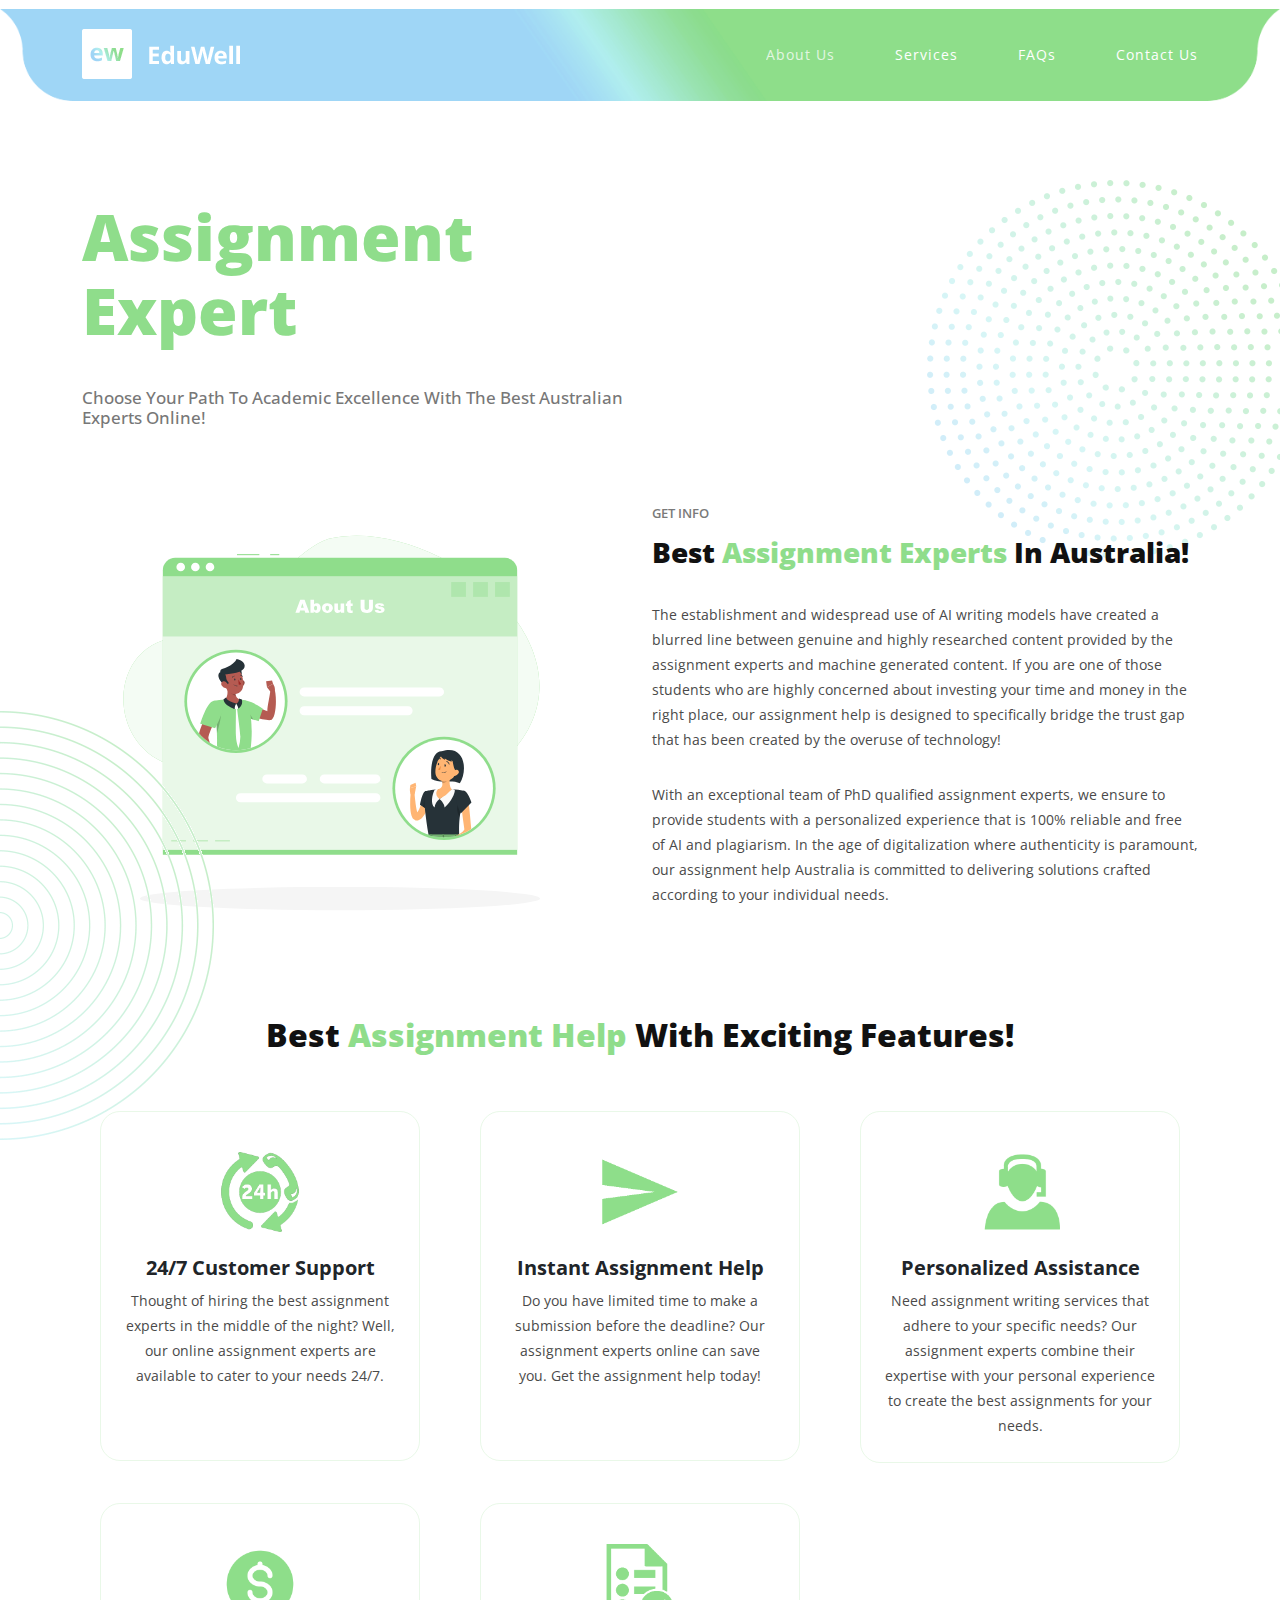
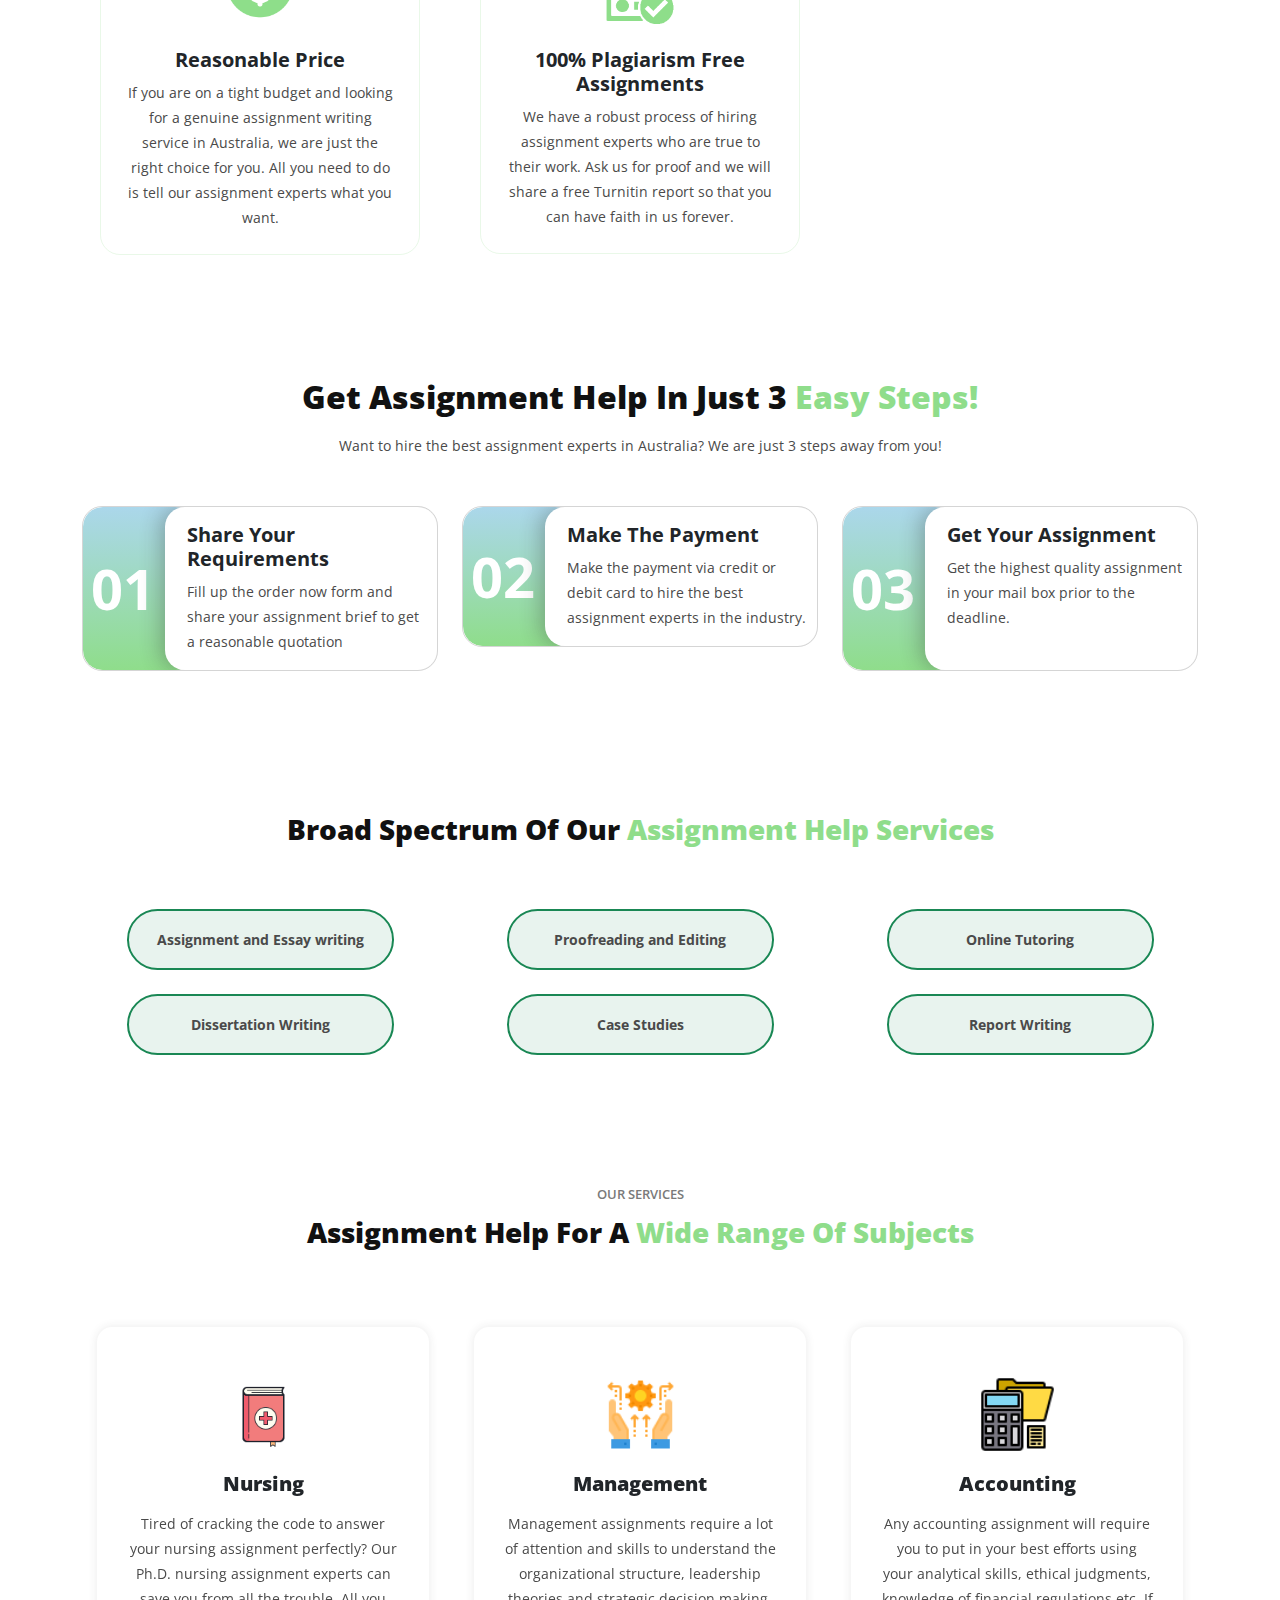
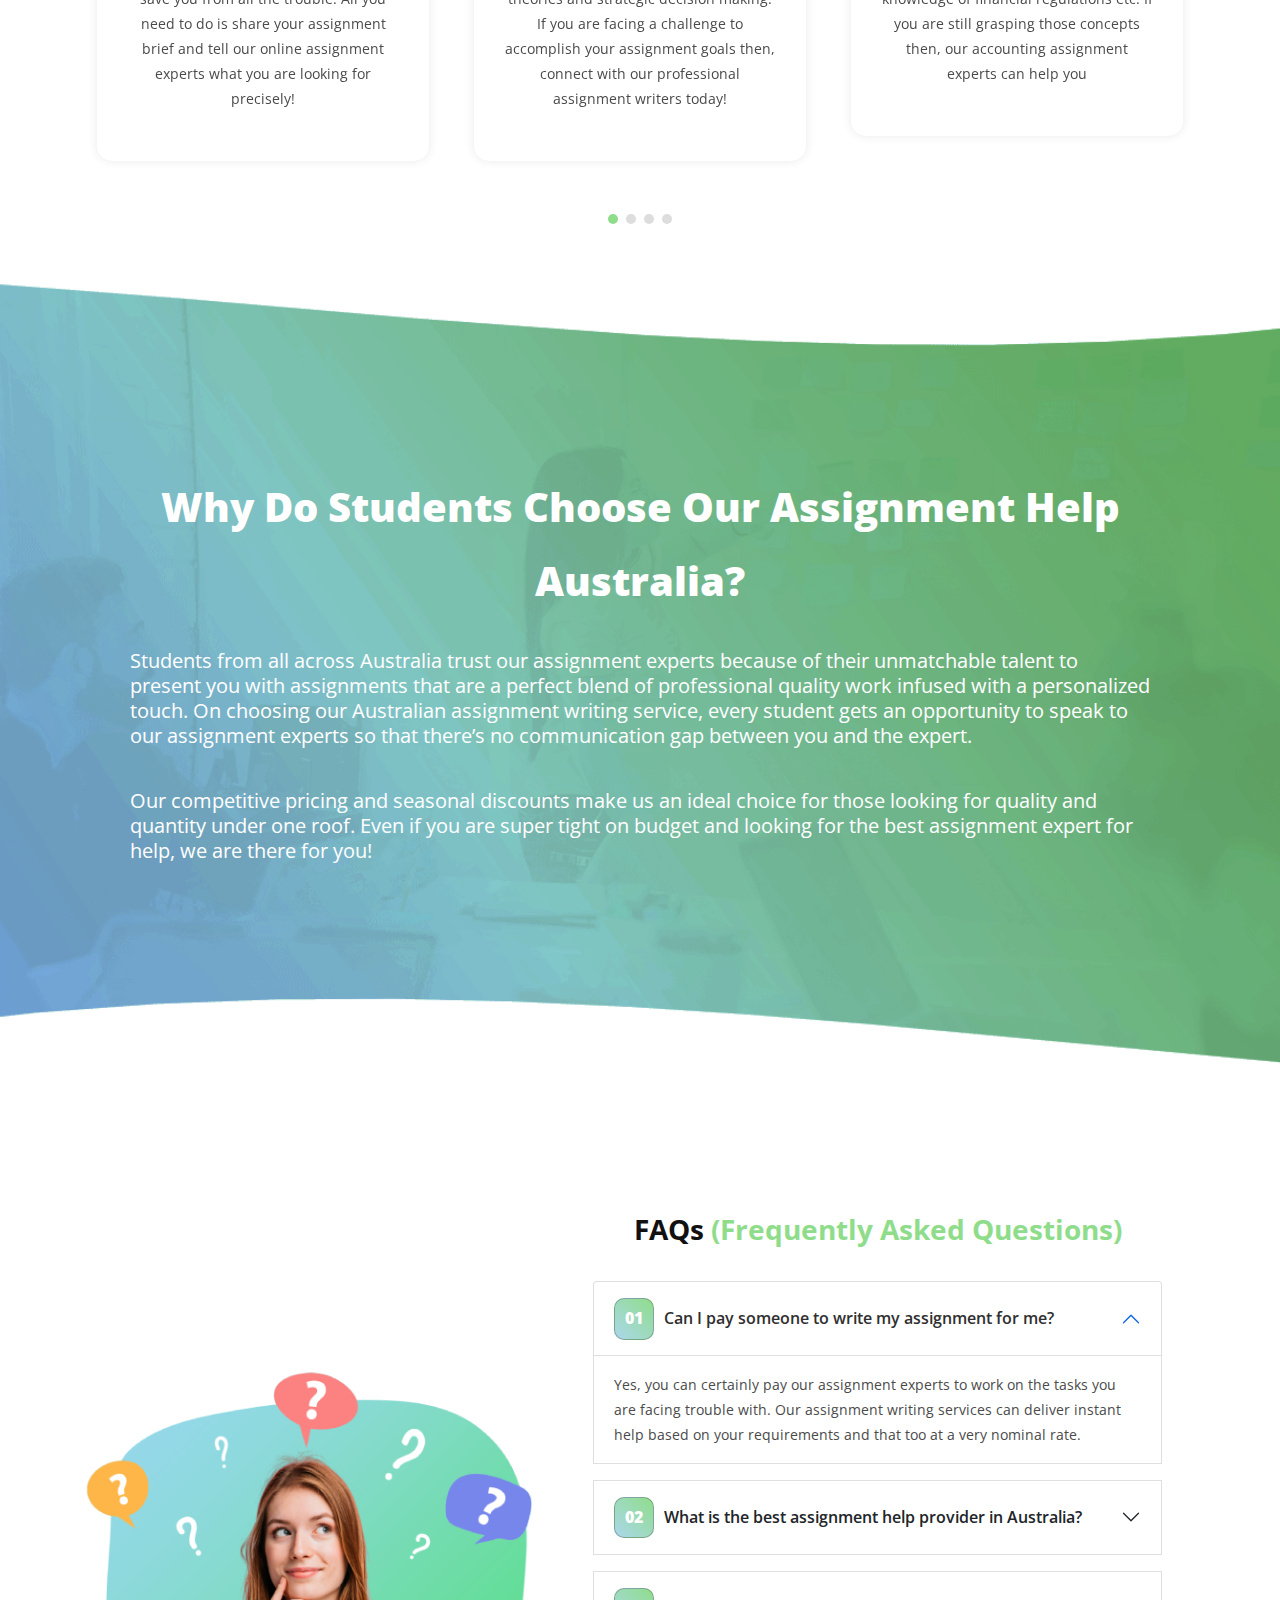
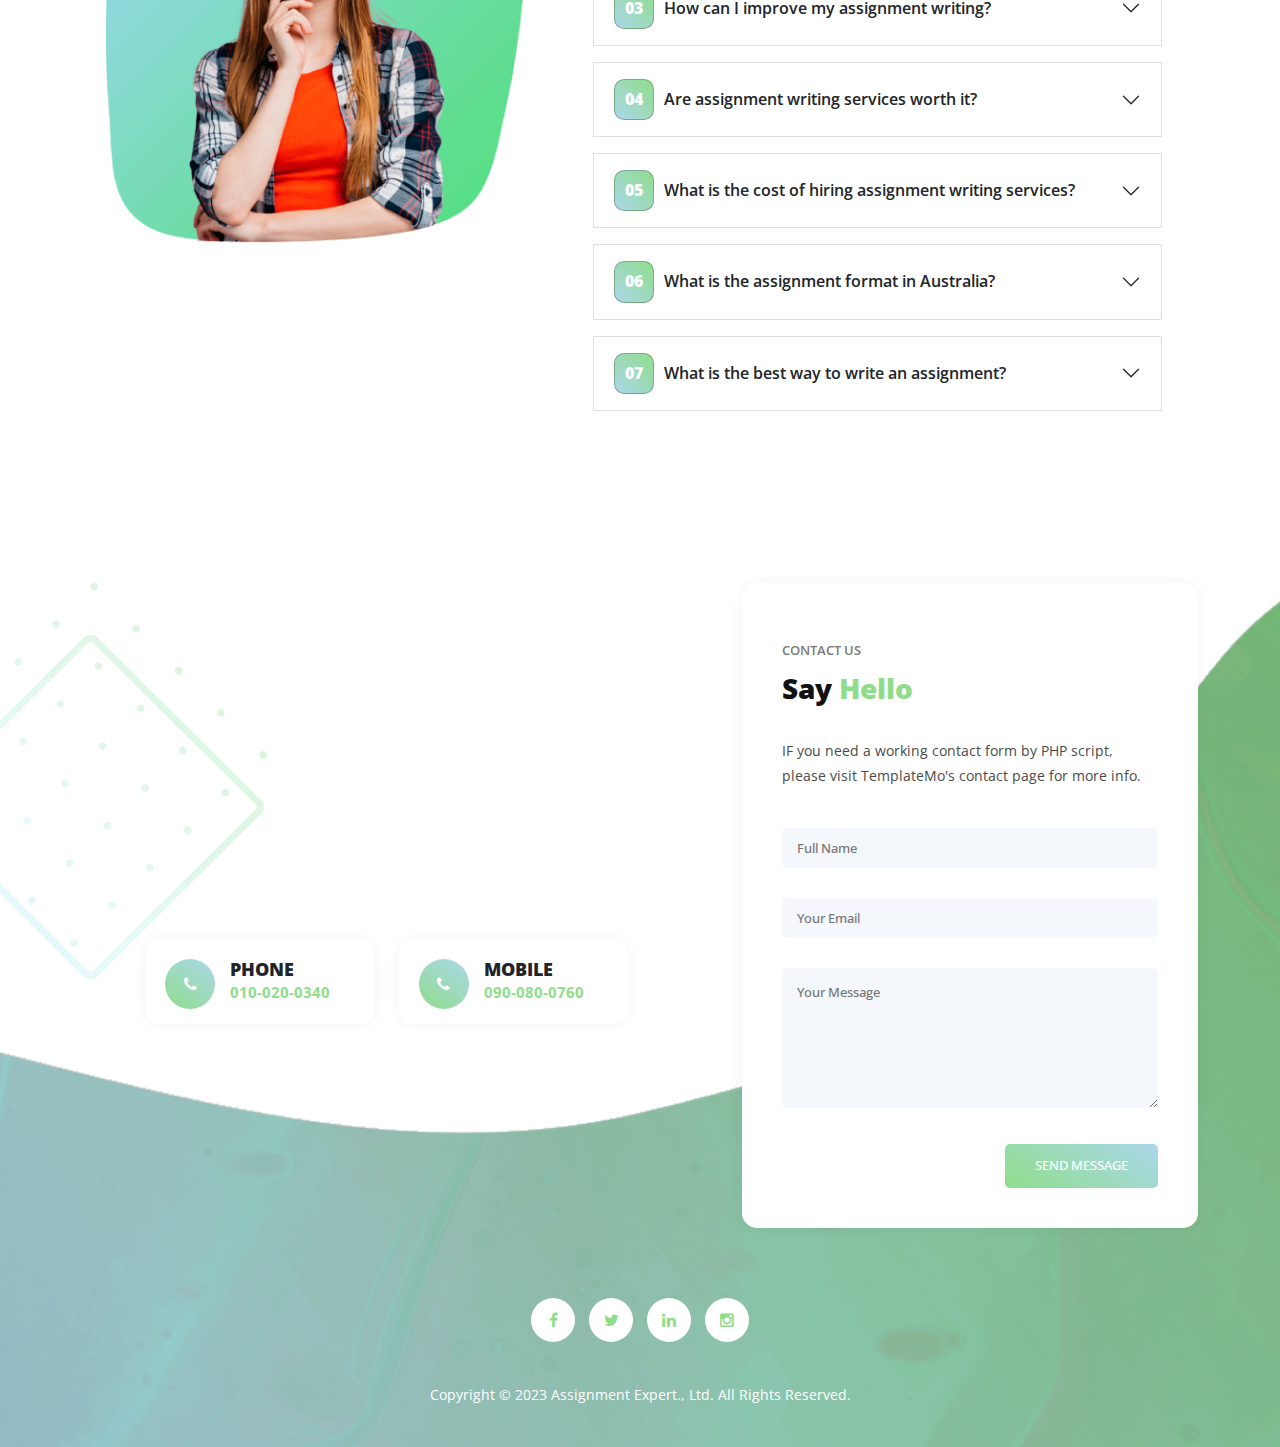
==== index.html @ 9bfea2ea "First Commit" ====
<!DOCTYPE html>
<html lang="en">

  <head>

    <meta charset="utf-8">
    <meta name="viewport" content="width=device-width, initial-scale=1, shrink-to-fit=no">
    <meta name="description" content="">
    <meta name="author" content="">
    <link href="https://fonts.googleapis.com/css?family=Open+Sans:100,200,300,400,500,600,700,800,900" rel="stylesheet">

    <title>Assignment Expert</title>

    <!-- Bootstrap core CSS -->
    <link href="vendor/bootstrap/css/bootstrap.min.css" rel="stylesheet">

    <script src="https://forms.app/static/embed.js" type="text/javascript"></script>
    <!-- Additional CSS Files -->
    <link rel="stylesheet" href="assets/css/fontawesome.css">
    <link rel="stylesheet" href="assets/css/templatemo-eduwell-style.css">
    <link rel="stylesheet" href="assets/css/owl.css">
    <link rel="stylesheet" href="assets/css/lightbox.css">
    <link rel="stylesheet" href="assets/css/customcss.css">


  </head>

<body>


  <!-- ***** Header Area Start ***** -->
  <header class="header-area header-sticky">
      <div class="container">
          <div class="row">
              <div class="col-12">
                  <nav class="main-nav">
                      <!-- ***** Logo Start ***** -->
                      <a href="index.html" class="logo">
                        <!-- Assignment Expert -->
                          <img src="assets/images/templatemo-eduwell.png" alt="EduWell Template">
                      </a>
                      <!-- ***** Logo End ***** -->
                      <!-- ***** Menu Start ***** -->
                      <ul class="nav">
                          <li class="scroll-to-section"><a href="#about" class="active">About Us</a></li>
                          <li class="scroll-to-section"><a href="#services">Services</a></li>
                          <li class="scroll-to-section"><a href="#faqs">FAQs</a></li> 
                          <li class="scroll-to-section"><a href="#contact-section">Contact Us</a></li> 
                      </ul>        
                      <a class='menu-trigger'>
                          <span>Menu</span>
                      </a>
                      <!-- ***** Menu End ***** -->
                  </nav>
              </div>
          </div>
      </div>
  </header>
  <!-- ***** Header Area End ***** -->

  <!-- ***** Main Banner Area Start ***** -->
  <section class="main-banner" id="top">
    <div class="container">
      <div class="row">
        <div class="col-lg-6 align-self-center">
          <div class="header-text">
            <h2><em>Assignment Expert</em></h2>
            <h6>Choose your path to academic excellence with the best Australian Experts online!</h6>
            
            <!-- <div class="main-button-gradient">
              <div class="scroll-to-section"><a href="#contact-section">Join Us Now!</a></div>
            </div> -->
          </div>
        </div>
        <div class="col-lg-6">
          <div class="right-image">
            <div formsappId="64edf9f987b11fad18feb978" className='w-80'></div>
          </div>
        </div>
      </div>
    </div>
  </section>
  <!-- ***** Main Banner Area End ***** -->

  <!-- About Us -->
  <section class="get-info" id="about">
    <div class="container">
      <div class="row">
        <div class="col-lg-6">
          <div class="left-image">
            <img src="assets/images/About us page-rafiki (1).svg" alt="">
          </div>
        </div>
        <div class="col-lg-6 align-self-center">
          <div class="section-heading">
            <h6>Get info</h6>
            <h4>Best <em>Assignment Experts</em> in Australia!</h4>
            <p>The establishment and widespread use of AI writing models have created a blurred line between genuine and highly researched content provided by the assignment experts and machine generated content. If you are one of those students who are highly concerned about investing your time and money in the right place, our assignment help is designed to specifically bridge the trust gap that has been created by the overuse of technology!</p>
            <p>With an exceptional team of PhD qualified assignment experts, we ensure to provide students with a personalized experience that is 100% reliable and free of AI and plagiarism. In the age of digitalization where authenticity is paramount, our assignment help Australia is committed to delivering solutions crafted according to your individual needs. </p>
          </div>
        </div>
      </div>
    </div>
  </section>
  <!-- About Us End -->


  <!-- USP Section  -->
  <section class="usp section-heading" id="usp">
    <h4 class="fs-2">Best <em>Assignment Help</em> With Exciting Features!</h4>
    <div class="container pt-5">
      <div class="row justify-center">
        <div class="col-md-4 col-sm-6 col-12 p-2 mb-4">
          <div class="usp-box mx-auto p-4">
            <img src="assets/images/24-hours-phone-assistance-service-svgrepo-com.png" class="mt-3" alt="">
            <h5 class="mt-4 fw-bold">24/7 Customer Support</h5>
            <p class="mt-2">Thought of hiring the best assignment experts in the middle of the night? Well, our online assignment experts are available to cater to your needs 24/7.</p>
          </div>
        </div>
        <div class="col-md-4 col-sm-6 col-12 p-2 mb-4">
            <div class="usp-box mx-auto p-4">
              <img src="assets/images/messagesend-svgrepo-com.png" class="mt-3" alt="">
              <h5 class="mt-4 fw-bold">Instant Assignment Help</h5>
              <p class="mt-2">Do you have limited time to make a submission before the deadline? Our assignment experts online can save you. Get the assignment help today!</p>
            </div>
        </div>
        <div class="col-md-4 col-sm-6 col-12 p-2 mb-4">
          <div class="usp-box mx-auto p-4">
              <img src="assets/images/customer-support-svgrepo-com.png" class="mt-3" alt="">
              <h5 class="mt-4 fw-bold">Personalized Assistance</h5>
              <p class="mt-2">Need assignment writing services that adhere to your specific needs? Our assignment experts combine their expertise with your personal experience to create the best assignments for your needs.</p>
            </div>
        </div>
        <div class="col-md-4 col-sm-6 col-12 p-2 mb-4">
            <div class="usp-box mx-auto p-4">
              <img src="assets/images/dollar-minimalistic-svgrepo-com.png" class="mt-3" alt="">
              <h5 class="mt-4 fw-bold">Reasonable Price</h5>
              <p class="mt-2">If you are on a tight budget and looking for a genuine assignment writing service in Australia, we are just the right choice for you. All you need to do is tell our assignment experts what you want.</p>
            </div>
        </div>
        <div class="col-md-4 col-sm-6 col-12 p-2 mb-4">
            <div class="usp-box mx-auto p-4">
              <img src="assets/images/list-verification-symbol-svgrepo-com.png" class="mt-3" alt="">
              <h5 class="mt-4 fw-bold">100% Plagiarism Free Assignments</h5>
              <p class="mt-2">We have a robust process of hiring assignment experts who are true to their work. Ask us for proof and we will share a free Turnitin report so that you can have faith in us forever.</p>
            </div>
        </div>
      </div>
    </div>
  </section>
  <!-- USP Section End -->

  <!-- Process Steps -->

  <section class="steps section-heading">
    <h4 class="fs-2">Get Assignment Help In Just 3 <em>Easy Steps!</em></h4>
    <p class="mt-3">Want to hire the best assignment experts in Australia? We are just 3 steps away from you!</p>
    <div class="container">
      <div class="row mt-5">
        <div class="col-xl-4 col-sm-6">
          <div class="steps-box d-flex">
            <div class="step-number d-flex align-items-center">
              <span class="display-4 fw-bolder text-white ps-2">01</span>
            </div>
            <div class="step-text py-3">
              <h5 class="mt-0 fw-bold text-start">Share Your Requirements</h5>
              <p class="mt-2 text-start">Fill up the order now form and share your assignment brief to get a reasonable quotation</p>
            </div>
          </div>
        </div>
        <div class="col-xl-4 col-sm-6">
          <div class="steps-box d-flex">
            <div class="step-number d-flex align-items-center">
              <span class="display-4 fw-bolder text-white ps-2">02</span>
            </div>
            <div class="step-text py-3">
              <h5 class="mt-0 fw-bold text-start">Make The Payment</h5>
              <p class="mt-2 text-start">Make the payment via credit or debit card to hire the best assignment experts in the industry.</p>
            </div>
          </div>
        </div>
        <div class="col-xl-4 col-sm-6">
          <div class="steps-box d-flex">
            <div class="step-number d-flex align-items-center">
              <span class="display-4 fw-bolder text-white ps-2">03</span>
            </div>
            <div class="step-text py-3">
              <h5 class="mt-0 fw-bold text-start">Get Your Assignment </h5>
              <p class="mt-2 text-start">Get the highest quality assignment in your mail box prior to the deadline.</p><br>
            </div>
          </div>
        </div>
      </div>
    </div>
  </section>

  <!-- Process Steps End -->

  <!-- Broad Spectrum -->
  <section>
    <div class="container py-5">
      <div class="section-heading"><h4>Broad Spectrum of Our <em>Assignment Help Services</em> </h4>
      </div>
      <div class="row">
        <div class="col-md-4 d-flex justify-content-center mb-4">
          <div class="w-75 mx-auto border rounded-pill p-3 border-2 border-success border bg-success bg-opacity-10">
            <p class="fw-bold text-center">Assignment and Essay writing</p> 
          </div>          
        </div>
        <div class="col-md-4 d-flex justify-content-center mb-4">
          <div class="w-75 mx-auto border rounded-pill p-3 border-2 border-success border bg-success bg-opacity-10">
            <p class="fw-bold text-center">Proofreading and Editing</p>
          </div>          
        </div>
        <div class="col-md-4 d-flex justify-content-center mb-4">
          <div class="w-75 mx-auto border rounded-pill p-3 border-2 border-success border bg-success bg-opacity-10">
            <p class="fw-bold text-center">Online Tutoring</p>
          </div>          
        </div>
        <div class="col-md-4 d-flex justify-content-center mb-4">
          <div class="w-75 mx-auto border rounded-pill p-3 border-2 border-success border bg-success bg-opacity-10">
            <p class="fw-bold text-center">Dissertation Writing </p>
          </div>          
        </div>
        <div class="col-md-4 d-flex justify-content-center mb-4">
          <div class="w-75 mx-auto border rounded-pill p-3 border-2 border-success border bg-success bg-opacity-10">
            <p class="fw-bold text-center">Case Studies </p>
          </div>          
        </div>
        <div class="col-md-4 d-flex justify-content-center mb-4">
          <div class="w-75 mx-auto border rounded-pill p-3 border-2 border-success border bg-success bg-opacity-10">
            <p class="fw-bold text-center">Report Writing </p>
          </div>          
        </div>
      </div>
    </div>
  </section>


  <section class="services" id="services">
    <div class="container">
      <div class="row">
        <div class="col-lg-12">
          <div class="section-heading">
            <h6>Our Services</h6>
            <h4>Assignment Help For A <em>Wide Range of Subjects</em></h4>
          </div>
        </div>
        <div class="col-lg-12">
          <div class="owl-service-item owl-carousel">
            <div class="item">
              <div class="service-item">
                <div class="icon">
                  <img src="assets/images/nursing.png" alt="">
                </div>
                <h4>Nursing</h4>
                <p>Tired of cracking the code to answer your nursing assignment perfectly? Our Ph.D. nursing assignment experts can save you from all the trouble. All you need to do is share your assignment brief and tell our online assignment experts what you are looking for precisely!</p>
              </div>
            </div>
            <div class="item">
              <div class="service-item">
                <div class="icon">
                  <img src="assets/images/management.png" alt="">
                </div>
                <h4>Management</h4>
                <p>Management assignments require a lot of attention and skills to understand the organizational structure, leadership theories and strategic decision making. If you are facing a challenge to accomplish your assignment goals then, connect with our professional assignment writers today!</p>
              </div>
            </div>
            <div class="item">
              <div class="service-item">
                <div class="icon">
                  <img src="assets/images/accounting.png" alt="">
                </div>
                <h4>Accounting</h4>
                <p>Any accounting assignment will require you to put in your best efforts using your analytical skills, ethical judgments, knowledge of financial regulations etc. If you are still grasping those concepts then, our accounting assignment experts can help you</p>
              </div>
            </div>
            <div class="item">
              <div class="service-item">
                <div class="icon">
                  <img src="assets/images/nursing.png" alt="">
                </div>
                <h4>Medical Science</h4>
                <p>Struggling with writers' block and the date of submission is nearby? Reach out to our online assignment experts and find a solution to get profound grades in your medical science assignment.</p>
              </div>
            </div>
            <div class="item">
              <div class="service-item">
                <div class="icon">
                  <img src="assets/images/law.png" alt="">
                </div>
                <h4>Law</h4>
                <p>Looking for a quality professional for law assignment writing help? Our Ph.D. assignment experts are ready to help you whether you are halfway through your assignment or stuck at comprehending the task brief.</p>
              </div>
            </div>
            <div class="item">
              <div class="service-item">
                <div class="icon">
                  <img src="assets/images/economics.png" alt="">
                </div>
                <h4>Economics</h4>
                <p>Love the calculations part of economics but hate the theoretical side of the assignments. Our experienced economics assignment experts can cater to all your needs and deliver a well-researched and well-structured assignment just according to your needs before the deadline!</p>
              </div>
            </div>
            <div class="item">
              <div class="service-item">
                <div class="icon">
                  <img src="assets/images/service-icon-03.png" alt="">
                </div>
                <h4>Mathematics</h4>
                <p>Stuck with mathematics calculations that are too hard to crack? Our online assignment writing service can deliver personalized solutions using the methodology you like. All you have to do is talk to our assignment experts and tell them your requirements right away!</p>
              </div>
            </div>
            <div class="item">
              <div class="service-item">
                <div class="icon">
                  <img src="assets/images/physics.png" alt="">
                </div>
                <h4>Physics</h4>
                <p>Advanced level physics assignments can be highly daunting. If you are struggling too much and looking for a professional assignment writing service to rescue you from failing then, look no further! You have found just the right destination for professional assignment solutions in Australia.</p>
              </div>
            </div>
            <div class="item">
              <div class="service-item">
                <div class="icon">
                  <img src="assets/images/psycology.png" alt="">
                </div>
                <h4>Psychology</h4>
                <p>Working on psychological assignments requires a lot of critical thinking along with the careful analysis of cognitive functioning in a human. With the help of our professional assignment writing help, you can deliver excellent quality assignments and get the dreads you desire without doing the hard work!</p>
              </div>
            </div>
            <div class="item">
              <div class="service-item">
                <div class="icon">
                  <img src="assets/images/it.png" alt="">
                </div>
                <h4>IT</h4>
                <p>Working on technical subjects can be daunting and time consuming. If you are facing a hard time working on your IT assignments then, all you have to do is speak to our experts. Our IT assignment experts will be here at your disposal!</p>
              </div>
            </div>
          </div>
        </div>
      </div>
    </div>
  </section>

  <!-- <section class="our-courses" id="courses">
    <div class="container">
      <div class="row">
        <div class="col-lg-6 offset-lg-3">
          <div class="section-heading">
            <h6>OUR COURSES</h6>
            <h4>What You Can <em>Learn</em></h4>
            <p>You just think about TemplateMo whenever you need free CSS templates for your business website</p>
          </div>
        </div>
        <div class="col-lg-12">
          <div class="naccs">
            <div class="tabs">
              <div class="row">
                <div class="col-lg-3">
                  <div class="menu">
                    <div class="active gradient-border"><span>Web Development</span></div>
                    <div class="gradient-border"><span>Graphic Design</span></div>
                    <div class="gradient-border"><span>Web Design</span></div>
                    <div class="gradient-border"><span>WordPress</span></div>
                  </div>
                </div>
                <div class="col-lg-9">
                  <ul class="nacc">
                    <li class="active">
                      <div>
                        <div class="left-image">
                          <img src="assets/images/courses-01.jpg" alt="">
                          <div class="price"><h6>$128</h6></div>
                        </div>
                        <div class="right-content">
                          <h4>Web Development</h4>
                          <p>Did you know that you can visit <a rel="nofollow" href="https://www.toocss.com/" target="_blank">TooCSS website</a> for latest listing of HTML templates and a variety of useful templates. 
                          <br><br>You just need to go and visit that website right now. IF you have any suggestion or comment about this template, you can feel free to go to contact page for our email address.</p>
                          <span>36 Hours</span>
                          <span>4 Weeks</span>
                          <span class="last-span">3 Certificates</span>
                          <div class="text-button">
                            <a href="contact-us.html">Subscribe Course</a>
                          </div>
                        </div>
                      </div>
                    </li>
                    <li>
                      <div>
                        <div class="left-image">
                          <img src="assets/images/courses-02.jpg" alt="">
                          <div class="price"><h6>$156</h6></div>
                        </div>
                        <div class="right-content">
                          <h4>Creative Graphic Design</h4>
                          <p>You are not allowed to redistribute this template ZIP file on any other website without a permission from us.<br><br>There are some unethical people on this world copied and reposted our templates without any permission from us. Their Karma will hit them really hard. Yeah!</p>
                          <span>48 Hours</span>
                          <span>6 Weeks</span>
                          <span class="last-span">1 Certificate</span>
                          <div class="text-button">
                            <a href="contact-us.html">Subscribe Course</a>
                          </div>
                        </div>
                      </div>
                    </li>
                    <li>
                      <div>
                        <div class="left-image">
                          <img src="assets/images/courses-03.jpg" alt="">
                          <div class="price"><h6>$184</h6></div>
                        </div>
                        <div class="right-content">
                          <h4>Web Design</h4>
                          <p>Quinoa roof party squid prism sustainable letterpress cray hammock tumeric man bun mixtape tofu subway tile cronut. Deep v ennui subway tile organic seitan.<br><br>Kogi VHS freegan bicycle rights try-hard green juice probably haven't heard of them cliche la croix af chillwave.</p>
                          <span>28 Hours</span>
                          <span>4 Weeks</span>
                          <span class="last-span">1 Certificate</span>
                          <div class="text-button">
                            <a href="contact-us.html">Subscribe Course</a>
                          </div>
                        </div>
                      </div>
                    </li>
                    <li>
                      <div>
                        <div class="left-image">
                          <img src="assets/images/courses-04.jpg" alt="">
                          <div class="price"><h6>$76</h6></div>
                        </div>
                        <div class="right-content">
                          <h4>WordPress Introduction</h4>
                          <p>Quinoa roof party squid prism sustainable letterpress cray hammock tumeric man bun mixtape tofu subway tile cronut. Deep v ennui subway tile organic seitan.<br><br>Kogi VHS freegan bicycle rights try-hard green juice probably haven't heard of them cliche la croix af chillwave.</p>
                          <span>48 Hours</span>
                          <span>4 Weeks</span>
                          <span class="last-span">2 Certificates</span>
                          <div class="text-button">
                            <a href="contact-us.html">Subscribe Course</a>
                          </div>
                        </div>
                      </div>
                      </li>
                    </ul>
                </div>
              </div>
            </div>
          </div>
        </div>
      </div>
    </div>
  </section> -->

  <section class="simple-cta">
    <div class="container">
      <div class="px-0 px-lg-5">
      <h4 class="text-white text-center fs-1">Why Do Students Choose Our Assignment Help Australia?</h4>
      <p class="fs-5">Students from all across Australia trust our assignment experts because of their unmatchable talent to present you with assignments that are a perfect blend of professional quality work infused with a personalized touch. On choosing our Australian assignment writing service, every student gets an opportunity to speak to our assignment experts so that there’s no communication gap between you and the expert.</p>
      <p class="fs-5">Our competitive pricing and seasonal discounts make us an ideal choice for those looking for quality and quantity under one roof. Even if you are super tight on budget and looking for the best assignment expert for help, we are there for you!</p>
      </div>
    </div>
  </section>

  <!-- Faqs -->
  <section class="my-5 py-5" id="faqs">
    <div class="container">
      <div class="row">
        <div class="col-lg-5 my-auto">
          <img src="assets/images/medium-shot-woman-posing-with-question-marks.png" alt="">
        </div>
        <div class="col-lg-7 px-2 px-lg-5">
          <div class="section-heading mb-2"> 
            <h4 class="text-center fw-bold">FAQs <em>(Frequently Asked Questions)</em></h4>
            <br>
          </div> 
          <div class="accordion" id="accordionExample">
            <div class="accordion-item mb-3">
              <h2 class="accordion-header" id="headingOne">
                <button class="accordion-button" type="button" data-bs-toggle="collapse" data-bs-target="#collapseOne" aria-expanded="true" aria-controls="collapseOne">
                  <span class="accordion-number">01</span>
                  Can I pay someone to write my assignment for me?
                </button>
              </h2>
              <div id="collapseOne" class="accordion-collapse collapse show" aria-labelledby="headingOne" data-bs-parent="#accordionExample">
                <div class="accordion-body">
                  <p>
                    Yes, you can certainly pay our assignment experts to work on the tasks you are facing trouble with. Our assignment writing services can deliver instant help based on your requirements and that too at a very nominal rate.
                  </p>
                </div>
              </div>
            </div>
            <div class="accordion-item mb-3">
              <h2 class="accordion-header" id="headingTwo">
                <button class="accordion-button collapsed" type="button" data-bs-toggle="collapse" data-bs-target="#collapseTwo" aria-expanded="false" aria-controls="collapseTwo">
                  <span class="accordion-number">02</span>
                  What is the best assignment help provider in Australia?
                </button>
              </h2>
              <div id="collapseTwo" class="accordion-collapse collapse" aria-labelledby="headingTwo" data-bs-parent="#accordionExample">
                <div class="accordion-body">
                  <p>
                    Assignment Expert is one of the best website for assignment writing. If you are looking for someone to provide you with quality work at affordable prices, there is nothing better than choosing them.
                  </p>
                </div>
              </div>
            </div>
            <div class="accordion-item mb-3">
              <h2 class="accordion-header" id="headingThree">
                <button class="accordion-button collapsed" type="button" data-bs-toggle="collapse" data-bs-target="#collapseThree" aria-expanded="false" aria-controls="collapseThree">
                  <span class="accordion-number">03</span>
                  How can I improve my assignment writing? 
                </button>
              </h2>
              <div id="collapseThree" class="accordion-collapse collapse" aria-labelledby="headingThree" data-bs-parent="#accordionExample">
                <div class="accordion-body">
                  <p>
                    The best way to improve your assignment writing is to follow a proper research pattern and focus on comprehending the questions properly. If you are facing a problem understanding your task brief then, our assignment experts can help you.
                  </p>
                </div>
              </div>
            </div>
            <div class="accordion-item mb-3">
              <h2 class="accordion-header" id="headingFour">
                <button class="accordion-button collapsed" type="button" data-bs-toggle="collapse" data-bs-target="#collapseFour" aria-expanded="false" aria-controls="collapseFour">
                  <span class="accordion-number">04</span>
                  Are assignment writing services worth it? 
                </button>
              </h2>
              <div id="collapseFour" class="accordion-collapse collapse" aria-labelledby="headingFour" data-bs-parent="#accordionExample">
                <div class="accordion-body">
                  <p>
                    Yes, our assignment writing services can provide you with a comprehensive solution to all your assignment requirements. Focusing on a customized approach, they make sure to highlight every possible prospect that makes your professor feel the assignment is drafted by you.
                  </p>
                </div>
              </div>
            </div>
            <div class="accordion-item mb-3">
              <h2 class="accordion-header" id="headingFive">
                <button class="accordion-button collapsed" type="button" data-bs-toggle="collapse" data-bs-target="#collapseFive" aria-expanded="false" aria-controls="collapseFive">
                  <span class="accordion-number">05</span>
                  What is the cost of hiring assignment writing services? 
                </button>
              </h2>
              <div id="collapseFive" class="accordion-collapse collapse" aria-labelledby="headingFive" data-bs-parent="#accordionExample">
                <div class="accordion-body">
                  <p>
                    The average cost of hiring an assignment writing service depends on the type of assignment, the word count and research required. However, the average price offered by the best assignment writing service is somewhere around $11.28-$18.27 per 300 words.
                  </p>
                </div>
              </div>
            </div>
            <div class="accordion-item mb-3">
              <h2 class="accordion-header" id="headingSix">
                <button class="accordion-button collapsed" type="button" data-bs-toggle="collapse" data-bs-target="#collapseSix" aria-expanded="false" aria-controls="collapseSix">
                  <span class="accordion-number">06</span>
                  What is the assignment format in Australia? 
                </button>
              </h2>
              <div id="collapseSix" class="accordion-collapse collapse" aria-labelledby="headingSix" data-bs-parent="#accordionExample">
                <div class="accordion-body">
                  <p>
                    The assignment format of each task depends on the requirements of your professor or university. If you wish to know the general format of writing an assignment then, it must have an introduction, main body and conclusion followed by references if required. If you can't figure out the correct format of your assignment then, connect with our assignment experts today!
                  </p>
                </div>
              </div>
            </div>
            <div class="accordion-item mb-3">
              <h2 class="accordion-header" id="headingSeven">
                <button class="accordion-button collapsed" type="button" data-bs-toggle="collapse" data-bs-target="#collapseSeven" aria-expanded="false" aria-controls="collapseSeven">
                  <span class="accordion-number">07</span>
                  What is the best way to write an assignment? 
                </button>
              </h2>
              <div id="collapseSeven" class="accordion-collapse collapse" aria-labelledby="headingSeven" data-bs-parent="#accordionExample">
                <div class="accordion-body">
                  <p>
                    The best way to write an assignment is by following the task brief and focusing on research. One should have a close look at the university guidelines followed by checking the proper format an assignment is supposed to be drafted upon. If you are facing any troubles during the process of writing an assignment then, connect with our assignment experts for help.
                  </p>
                </div>
              </div>
            </div>
          </div>
        </div>
      </div>
    </div>
  </section>

  <!-- <section class="testimonials" id="testimonials">
    <div class="container">
      <div class="row">
        <div class="col-lg-12">
          <div class="section-heading">
            <h6>Testimonials</h6>
            <h4>What They <em>Think</em></h4>
          </div>
        </div>
        <div class="col-lg-12">
          <div class="owl-testimonials owl-carousel" style="position: relative; z-index: 5;">
            <div class="item">
              <p>“just think about TemplateMo if you need free CSS templates for your website”</p>
                <h4>Catherine Walk</h4>
                <span>CEO &amp; Founder</span>
                <img src="assets/images/quote.png" alt="">
            </div>
            <div class="item">
              <p>“think about our website first when you need free HTML templates for your website”</p>
                <h4>David Martin</h4>
                <span>CTO of Tech Company</span>
                <img src="assets/images/quote.png" alt="">
            </div>
            <div class="item">
              <p>“just think about our website wherever you need free templates for your website”</p>
                <h4>Sophia Whity</h4>
                <span>CEO and Co-Founder</span>
                <img src="assets/images/quote.png" alt="">
            </div>
            <div class="item">
              <p>“Praesent accumsan condimentum arcu, id porttitor est semper nec. Nunc diam lorem.”</p>
                <h4>Helen Shiny</h4>
                <span>Tech Officer</span>
                <img src="assets/images/quote.png" alt="">
            </div>
            <div class="item">
              <p>“Praesent accumsan condimentum arcu, id porttitor est semper nec. Nunc diam lorem.”</p>
                <h4>George Soft</h4>
                <span>Gadget Reviewer</span>
                <img src="assets/images/quote.png" alt="">
            </div>
            <div class="item">
              <p>“Praesent accumsan condimentum arcu, id porttitor est semper nec. Nunc diam lorem.”</p>
                <h4>Andrew Hall</h4>
                <span>Marketing Manager</span>
                <img src="assets/images/quote.png" alt="">
            </div>
            <div class="item">
              <p>“Praesent accumsan condimentum arcu, id porttitor est semper nec. Nunc diam lorem.”</p>
                <h4>Maxi Power</h4>
                <span>Fashion Designer</span>
                <img src="assets/images/quote.png" alt="">
            </div>
            <div class="item">
              <p>“Praesent accumsan condimentum arcu, id porttitor est semper nec. Nunc diam lorem.”</p>
                <h4>Olivia Too</h4>
                <span>Creative Designer</span>
                <img src="assets/images/quote.png" alt="">
            </div>
          </div>
        </div>
      </div>
    </div>
  </section> -->

  <section class="contact-us" id="contact-section">
    <div class="container">
      <div class="row">
        <div class="col-lg-8">
          <div id="map">
          
            <!-- You just need to go to Google Maps for your own map point, and copy the embed code from Share -> Embed a map section -->
            <iframe src="https://www.google.com/maps/embed?pb=!1m18!1m12!1m3!1d7151.84524236698!2d-122.19494600413192!3d47.56605883252286!2m3!1f0!2f0!3f0!3m2!1i1024!2i768!4f13.1!3m3!1m2!1s0x5490695e625f8965%3A0xf99b055e76477def!2sNewcastle%20Beach%20Park%20Playground%2C%20Bellevue%2C%20WA%2098006%2C%20USA!5e0!3m2!1sen!2sth!4v1644335269264!5m2!1sen!2sth" width="100%" height="420px" frameborder="0" style="border:0; border-radius: 15px; position: relative; z-index: 2;" allowfullscreen=""></iframe>
            <div class="row">
              <div class="col-lg-4 offset-lg-1">
                <div class="contact-info">
                  <div class="icon">
                    <i class="fa fa-phone"></i>
                  </div>
                  <h4>Phone</h4>
                  <span>010-020-0340</span>
                </div>
              </div>
              <div class="col-lg-4">
                <div class="contact-info">
                  <div class="icon">
                    <i class="fa fa-phone"></i>
                  </div>
                  <h4>Mobile</h4>
                  <span>090-080-0760</span>
                </div>
              </div>
            </div>
          </div>
        </div>
        <div class="col-lg-4">
          <form id="contact" action="" method="post">
            <div class="row">
              <div class="col-lg-12">
                <div class="section-heading">
                  <h6>Contact us</h6>
                  <h4>Say <em>Hello</em></h4>
                  <p>IF you need a working contact form by PHP script, please visit TemplateMo's contact page for more info.</p>
                </div>
              </div>
              <div class="col-lg-12">
                <fieldset>
                  <input type="name" name="name" id="name" placeholder="Full Name" autocomplete="on" required>
                </fieldset>
              </div>
              <div class="col-lg-12">
                <fieldset>
                  <input type="text" name="email" id="email" pattern="[^ @]*@[^ @]*" placeholder="Your Email" required="">
                </fieldset>
              </div>
              <div class="col-lg-12">
                <fieldset>
                  <textarea name="message" id="message" placeholder="Your Message"></textarea>
                </fieldset>
              </div>
              <div class="col-lg-12">
                <fieldset>
                  <button type="submit" id="form-submit" class="main-gradient-button">Send Message</button>
                </fieldset>
              </div>
            </div>
          </form>
        </div>
        <div class="col-lg-12">
          <ul class="social-icons">
            <li><a href="#"><i class="fa fa-facebook"></i></a></li>
            <li><a href="#"><i class="fa fa-twitter"></i></a></li>
            <li><a href="#"><i class="fa fa-linkedin"></i></a></li>
            <li><a href="#"><i class="fa fa-instagram"></i></a></li>
          </ul>
        </div>
        <div class="col-lg-12">
          <p class="copyright">Copyright © 2023 Assignment Expert., Ltd. All Rights Reserved. 
        </div>
      </div>
    </div>
  </section>

  <!-- Scripts -->
  <!-- Bootstrap core JavaScript -->
  
  <script> var formsappForm = new formsapp('64edf9f987b11fad18feb978', 'standard', {"width":"100vw","height":"600px"})</script>

    <script src="vendor/jquery/jquery.min.js"></script>
    <script src="vendor/bootstrap/js/bootstrap.min.js"></script>

    <script src="assets/js/isotope.min.js"></script>
    <script src="assets/js/owl-carousel.js"></script>
    <script src="assets/js/lightbox.js"></script>
    <script src="assets/js/tabs.js"></script>
    <script src="assets/js/video.js"></script>
    <script src="assets/js/slick-slider.js"></script>
    <script src="assets/js/custom.js"></script>
    <script>
        //according to loftblog tut
        $('.nav li:first').addClass('active');

        var showSection = function showSection(section, isAnimate) {
          var
          direction = section.replace(/#/, ''),
          reqSection = $('.section').filter('[data-section="' + direction + '"]'),
          reqSectionPos = reqSection.offset().top - 0;

          if (isAnimate) {
            $('body, html').animate({
              scrollTop: reqSectionPos },
            800);
          } else {
            $('body, html').scrollTop(reqSectionPos);
          }

        };

        var checkSection = function checkSection() {
          $('.section').each(function () {
            var
            $this = $(this),
            topEdge = $this.offset().top - 80,
            bottomEdge = topEdge + $this.height(),
            wScroll = $(window).scrollTop();
            if (topEdge < wScroll && bottomEdge > wScroll) {
              var
              currentId = $this.data('section'),
              reqLink = $('a').filter('[href*=\\#' + currentId + ']');
              reqLink.closest('li').addClass('active').
              siblings().removeClass('active');
            }
          });
        };

        $('.main-menu, .responsive-menu, .scroll-to-section').on('click', 'a', function (e) {
          e.preventDefault();
          showSection($(this).attr('href'), true);
        });

        $(window).scroll(function () {
          checkSection();
        });
    </script>
</body>

</html>
---- assets/css/templatemo-eduwell-style.css ----
/*

TemplateMo 573 EduWell

https://templatemo.com/tm-573-eduwell

*/

/* ---------------------------------------------
Table of contents
------------------------------------------------
01. font & reset css
02. reset
03. global styles
04. header
05. banner
06. features
07. testimonials
08. contact
09. footer
10. preloader
11. search
12. portfolio

--------------------------------------------- */
/* 
---------------------------------------------
font & reset css
--------------------------------------------- 
*/
@import url("https://fonts.googleapis.com/css?family=Open+Sans:100,200,300,400,500,600,700,800,900");
/* 
---------------------------------------------
reset
--------------------------------------------- 
*/
html, body, div, span, applet, object, iframe, h1, h2, h3, h4, h5, h6, p, blockquote, div
pre, a, abbr, acronym, address, big, cite, code, del, dfn, em, font, img, ins, kbd, q,
s, samp, small, strike, strong, sub, sup, tt, var, b, u, i, center, dl, dt, dd, ol, ul, li,
figure, header, nav, section, article, aside, footer, figcaption {
  margin: 0;
  padding: 0;
  border: 0;
  outline: 0;
}

.clearfix:after {
  content: ".";
  display: block;
  clear: both;
  visibility: hidden;
  line-height: 0;
  height: 0;
}

.clearfix {
  display: inline-block;
}

html[xmlns] .clearfix {
  display: block;
}

* html .clearfix {
  height: 1%;
}

ul, li {
  padding: 0;
  margin: 0;
  list-style: none;
}

header, nav, section, article, aside, footer, hgroup {
  display: block;
}

* {
  box-sizing: border-box;
}

html, body {
  font-family: 'Open Sans', sans-serif;
  font-weight: 400;
  background-color: #fff;
  font-size: 16px;
  -ms-text-size-adjust: 100%;
  -webkit-font-smoothing: antialiased;
  -moz-osx-font-smoothing: grayscale;
}

a {
  text-decoration: none !important;
}

h1, h2, h3, h4, h5, h6 {
  margin-top: 0px;
  margin-bottom: 0px;
}

ul {
  margin-bottom: 0px;
}

p {
  font-size: 14px;
  line-height: 25px;
  color: #4a4a4a;
}

img {
  width: 100%;
  overflow: hidden;
}

/* 
---------------------------------------------
global styles
--------------------------------------------- 
*/
html,
body {
  background: #fff;
  font-family: 'Open Sans', sans-serif;
}

::selection {
  background: #8fdd8b;
  color: #fff;
}

::-moz-selection {
  background: #8fdd8b;
  color: #fff;
}

@media (max-width: 991px) {
  html, body {
    overflow-x: hidden;
  }
  .mobile-top-fix {
    margin-top: 30px;
    margin-bottom: 0px;
  }
  .mobile-bottom-fix {
    margin-bottom: 30px;
  }
  .mobile-bottom-fix-big {
    margin-bottom: 60px;
  }
}

.main-button-gradient a {
  font-size: 13px;
  color: #fff;
  background: rgb(219,138,222);
  background: linear-gradient(-145deg, rgba(171,215,235,1) 0%, rgba(143,221,139,1) 100%);
  padding: 12px 30px;
  display: inline-block;
  border-radius: 5px;
  font-weight: 500;
  text-transform: uppercase;
  transition: all .3s;
}

.main-button-gradient a:hover {
  background: rgb(219,138,222);
  background: linear-gradient(-145deg, rgba(171,215,235,1) 0%, rgba(143,221,139,1) 100%);
  opacity: 0.9;
}

.white-button a {
  font-size: 13px;
  color: #8fdd8b;
  background-color: #fff;
  padding: 12px 30px;
  display: inline-block;
  border-radius: 5px;
  font-weight: 500;
  text-transform: uppercase;
  transition: all .3s;
}

.white-button a:hover {
  opacity: 0.9;
}

.text-button a {
  font-size: 14px;
  font-weight: 500;
  color: #8fdd8b;
  text-decoration: underline !important;
  transition: all .3s;
}

.text-button a:hover {
  opacity: 0.75;
}

section {
  margin-top: 40px;
}

#contact-section {
  padding-top: 20px;
}

.section-heading {
  position: relative;
  z-index: 2;
  padding-top: 20px;
  margin-top: 0px;
  text-align: center;
  margin-bottom: 60px;
}

.section-heading h6 {
  font-size: 13px;
  text-transform: uppercase;
  color: #7a7a7a;
  font-weight: 600;
}

.section-heading h4 {
  margin-top: 10px;
  line-height: 40px;
  font-size: 28px;
  font-weight: 900;
  text-transform: capitalize;
  color: #111;
}

.section-heading h4 em {
  font-style: normal;
  color: #8fdd8b;
}

.section-heading p {
  margin-top: 30px;
}


/* 
---------------------------------------------
header
--------------------------------------------- 
*/
.background-header {
  background:#8fdd8b !important;
  background: linear-gradient(-145deg, rgba(171,215,235,1) 0%, rgba(143,221,139,1) 100%) !important;
  height: 80px!important;
  position: fixed!important;
  top: 0!important;
  left: 0;
  right: 0;
  box-shadow: 0px 0px 10px rgba(0,0,0,0.15)!important;
}

.header-area {
  background-image: url(../images/header-bg.png);
  background-size: contain;
  background-repeat: no-repeat;
  background-position: center;
  position: absolute;
  height: 110px;
  top: 0;
  left: 0;
  right: 0;
  z-index: 100;
  -webkit-transition: all .5s ease 0s;
  -moz-transition: all .5s ease 0s;
  -o-transition: all .5s ease 0s;
  transition: all .5s ease 0s;
}

.header-area .main-nav {
  min-height: 80px;
  background: transparent;
}

.header-area .main-nav .logo {
  line-height: 100px;
  color: #fff;
  font-size: 28px;
  font-weight: 700;
  text-transform: uppercase;
  letter-spacing: 2px;
  float: left;
  -webkit-transition: all 0.3s ease 0s;
  -moz-transition: all 0.3s ease 0s;
  -o-transition: all 0.3s ease 0s;
  transition: all 0.3s ease 0s;
}

.background-header .main-nav .logo {
  line-height: 75px;
}

.background-header .nav {
  margin-top: 20px !important;
}

.header-area .main-nav .nav {
  float: right;
  margin-top: 35px;
  margin-right: 0px;
  background-color: transparent;
  -webkit-transition: all 0.3s ease 0s;
  -moz-transition: all 0.3s ease 0s;
  -o-transition: all 0.3s ease 0s;
  transition: all 0.3s ease 0s;
  position: relative;
  z-index: 999;
}

.header-area .main-nav .nav li {
  padding-left: 30px;
  padding-right: 30px;
}

.header-area .main-nav .nav li:last-child {
  padding-right: 0px;
}

.header-area .main-nav .nav li a {
  display: block;
  font-weight: 400;
  font-size: 14px;
  text-transform: capitalize;
  color: #fff;
  -webkit-transition: all 0.3s ease 0s;
  -moz-transition: all 0.3s ease 0s;
  -o-transition: all 0.3s ease 0s;
  transition: all 0.3s ease 0s;
  height: 40px;
  line-height: 40px;
  border: transparent;
  letter-spacing: 1px;
}

.header-area .main-nav .nav li:hover a,
.header-area .main-nav .nav li a.active {
  color: #fff!important;
  opacity: 0.75;
}

.background-header .main-nav .nav li:hover a,
.background-header .main-nav .nav li a.active {
  color: #fff!important;
  opacity: 1;
}

.header-area .main-nav .nav li.has-sub {
  position: relative;
  padding-right: 15px;
}

.header-area .main-nav .nav li.has-sub:after {
  font-family: FontAwesome;
  content: "\f107";
  font-size: 12px;
  color: #fff;
  position: absolute;
  right: 5px;
  top: 12px;
}

.header-area .main-nav .nav li.has-sub ul.sub-menu {
  position: absolute;
  width: 140px;
  box-shadow: 0 2px 28px 0 rgba(0, 0, 0, 0.06);
  overflow: hidden;
  top: 40px;
  border-radius: 5px;
  opacity: 0;
  transition: all .3s;
  transform: translateY(+2em);
  visibility: hidden;
  z-index: -1;
}

.header-area .main-nav .nav li.has-sub ul.sub-menu li {
  margin-left: 0px;
  padding-left: 0px;
  padding-right: 0px;
}

.header-area .main-nav .nav li.has-sub ul.sub-menu li a {
  opacity: 1;
  display: block;
  background: #f7f7f7;
  color: #2a2a2a!important;
  padding-left: 20px;
  height: 40px;
  line-height: 40px;
  -webkit-transition: all 0.3s ease 0s;
  -moz-transition: all 0.3s ease 0s;
  -o-transition: all 0.3s ease 0s;
  transition: all 0.3s ease 0s;
  position: relative;
  font-size: 12px;
  font-weight: 400;
  border-bottom: 1px solid #eee;
}

.header-area .main-nav .nav li.has-sub ul li a:hover {
  background: #fff;
  color: #8fdd8b!important;
  padding-left: 25px;
}

.header-area .main-nav .nav li.has-sub ul li a:hover:before {
  width: 3px;
}

.header-area .main-nav .nav li.has-sub:hover ul.sub-menu {
  visibility: visible;
  opacity: 1;
  z-index: 1;
  transform: translateY(0%);
  transition-delay: 0s, 0s, 0.3s;
}

.header-area .main-nav .menu-trigger {
  cursor: pointer;
  display: block;
  position: absolute;
  top: 33px;
  width: 32px;
  height: 40px;
  text-indent: -9999em;
  z-index: 99;
  right: 40px;
  display: none;
}

.background-header .main-nav .menu-trigger {
  top: 23px;
}

.header-area .main-nav .menu-trigger span,
.header-area .main-nav .menu-trigger span:before,
.header-area .main-nav .menu-trigger span:after {
  -moz-transition: all 0.4s;
  -o-transition: all 0.4s;
  -webkit-transition: all 0.4s;
  transition: all 0.4s;
  background-color: #fff;
  display: block;
  position: absolute;
  width: 30px;
  height: 2px;
  left: 0;
}

.background-header .main-nav .menu-trigger span,
.background-header .main-nav .menu-trigger span:before,
.background-header .main-nav .menu-trigger span:after {
  background-color: #fff;
}

.header-area .main-nav .menu-trigger span:before,
.header-area .main-nav .menu-trigger span:after {
  -moz-transition: all 0.4s;
  -o-transition: all 0.4s;
  -webkit-transition: all 0.4s;
  transition: all 0.4s;
  background-color: #fff;
  display: block;
  position: absolute;
  width: 30px;
  height: 2px;
  left: 0;
  width: 75%;
}

.background-header .main-nav .menu-trigger span:before,
.background-header .main-nav .menu-trigger span:after {
  background-color: #fff;
}

.header-area .main-nav .menu-trigger span:before,
.header-area .main-nav .menu-trigger span:after {
  content: "";
}

.header-area .main-nav .menu-trigger span {
  top: 16px;
}

.header-area .main-nav .menu-trigger span:before {
  -moz-transform-origin: 33% 100%;
  -ms-transform-origin: 33% 100%;
  -webkit-transform-origin: 33% 100%;
  transform-origin: 33% 100%;
  top: -10px;
  z-index: 10;
}

.header-area .main-nav .menu-trigger span:after {
  -moz-transform-origin: 33% 0;
  -ms-transform-origin: 33% 0;
  -webkit-transform-origin: 33% 0;
  transform-origin: 33% 0;
  top: 10px;
}

.header-area .main-nav .menu-trigger.active span,
.header-area .main-nav .menu-trigger.active span:before,
.header-area .main-nav .menu-trigger.active span:after {
  background-color: transparent;
  width: 100%;
}

.header-area .main-nav .menu-trigger.active span:before {
  -moz-transform: translateY(6px) translateX(1px) rotate(45deg);
  -ms-transform: translateY(6px) translateX(1px) rotate(45deg);
  -webkit-transform: translateY(6px) translateX(1px) rotate(45deg);
  transform: translateY(6px) translateX(1px) rotate(45deg);
  background-color: #fff;
}

.background-header .main-nav .menu-trigger.active span:before {
  background-color: #fff;
}

.header-area .main-nav .menu-trigger.active span:after {
  -moz-transform: translateY(-6px) translateX(1px) rotate(-45deg);
  -ms-transform: translateY(-6px) translateX(1px) rotate(-45deg);
  -webkit-transform: translateY(-6px) translateX(1px) rotate(-45deg);
  transform: translateY(-6px) translateX(1px) rotate(-45deg);
  background-color: #fff;
}

.background-header .main-nav .menu-trigger.active span:after {
  background-color: #fff;
}

.header-area.header-sticky {
  min-height: 80px;
}

.header-area .nav {
  margin-top: 30px;
}

.header-area.header-sticky .nav li a.active {
  color: #8fdd8b;
}

@media (max-width: 1200px) {
  .header-area .main-nav .nav li {
    padding-left: 7px;
    padding-right: 7px;
  }
  .header-area .main-nav:before {
    display: none;
  }
}

@media (max-width: 767px) {
  .header-area .main-nav .logo {
    color: #1e1e1e;
  }
  .header-area.header-sticky .nav li a:hover,
  .header-area.header-sticky .nav li a.active {
    color: #8fdd8b!important;
    opacity: 1;
  }
  .header-area.header-sticky .nav li.search-icon a {
    width: 100%;
  }
  .header-area {
    background-color: #f7f7f7;
    padding: 0px 15px;
    height: 100px;
    box-shadow: none;
    text-align: center;
  }
  .header-area .container {
    padding: 0px;
  }
  .header-area .logo {
    margin-left: 30px;
  }
  .header-area .menu-trigger {
    display: block !important;
  }
  .header-area .main-nav {
    overflow: hidden;
  }
  .header-area .main-nav .nav {
    float: none;
    width: 100%;
    display: none;
    -webkit-transition: all 0s ease 0s;
    -moz-transition: all 0s ease 0s;
    -o-transition: all 0s ease 0s;
    transition: all 0s ease 0s;
    margin-left: 0px;
  }
  .header-area .main-nav .nav li:first-child {
    border-top: 1px solid #eee;
  }
  .header-area.header-sticky .nav {
    margin-top: 100px !important;
  }
  .header-area .main-nav .nav li {
    width: 100%;
    background: #fff;
    border-bottom: 1px solid #eee;
    padding-left: 0px !important;
    padding-right: 0px !important;
  }
  .header-area .main-nav .nav li a {
    height: 50px !important;
    line-height: 50px !important;
    padding: 0px !important;
    border: none !important;
    background: #f7f7f7 !important;
    color: #191a20 !important;
  }
  .header-area .main-nav .nav li a:hover {
    background: #eee !important;
    color: #8fdd8b!important;
  }
  .header-area .main-nav .nav li.has-sub ul.sub-menu {
    position: relative;
    visibility: inherit;
    opacity: 1;
    z-index: 1;
    transform: translateY(0%);
    top: 0px;
    width: 100%;
    box-shadow: none;
    height: 0px;
    transition: all 0s;
  }
  .header-area .main-nav .nav li.submenu ul li a {
    font-size: 12px;
    font-weight: 400;
  }
  .header-area .main-nav .nav li.submenu ul li a:hover:before {
    width: 0px;
  }
  .header-area .main-nav .nav li.has-sub ul.sub-menu {
    height: auto;
  }
  .header-area .main-nav .nav li.has-sub:after {
    color: #3B566E;
    right: 30px;
    font-size: 14px;
    top: 15px;
  }
  .header-area .main-nav .nav li.submenu:hover ul, .header-area .main-nav .nav li.submenu:focus ul {
    height: 0px;
  }
}

@media (min-width: 767px) {
  .header-area .main-nav .nav {
    display: flex !important;
  }
}


/* 
---------------------------------------------
banner
--------------------------------------------- 
*/

section.main-banner {
  margin-top: 0px;
}

.main-banner {
  padding-top: 180px;
}

.main-banner .right-image {
  margin-left: 120px;
  position: relative;
  z-index: 2;
}

.main-banner .right-image img {
  position: relative;
  z-index: 2;
}

.main-banner .right-image::after {
  position: absolute;
  background-image: url(../images/banner-right-dec.png);
  width: 378px;
  height: 378px;
  content: '';
  right: -25%;
  z-index: 1;
}

.main-banner .header-text::after {
  position: absolute;
  background-image: url(../images/banner-left-dec.png);
  width: 214px;
  height: 429px;
  content: '';
  left: 0;
  bottom: -240px;
  z-index: 1;
}

.main-banner .header-text h6 {
  position: relative;
  z-index: 2;
  font-size: 17px;
  font-weight: 500;
  text-transform: capitalize;
  color: #777777;;
}

.main-banner .header-text h2 {
  position: relative;
  z-index: 2;
  margin-top: 20px;
  font-size: 64px;
  color: #111111;
  font-weight: 900;
  line-height: 74px;
  margin-bottom: 40px;
}

.main-banner .header-text h2 em {
  font-style: normal;
  color: #8fdd8b;
}

.main-banner .main-button-gradient {
  position: relative;
  z-index: 2;
}


/*
---------------------------------------------
services
---------------------------------------------
*/ 

.services .item {
  border-radius: 15px;
  text-align: center;
  padding: 50px 30px;
  margin: 15px;
  min-height: 400px;
  transition: all .3s;
}

.services .item:hover {
  box-shadow: 0px 0px 15px rgba(143,221,139,0.2);
  transform: translateY(-5px);
}

.services .item .icon {
  max-width: 75px;
  margin: 0 auto;
  min-height: 80px;
  line-height: 80px;
  vertical-align: middle;
}

.services .item h4 {
  margin-top: 15px;
  margin-bottom: 15px;
  font-size: 20px;
  font-weight: 800;
}

.services .owl-dots {
  text-align: center;
  margin-top: 30px;
}

.services .owl-dots .owl-dot {
  width: 10px;
  height: 10px;
  background-color: #ddd;
  border-radius: 50%;
  margin: 0px 4px;
}

.services .owl-dots .active {
  background-color: #8fdd8b;
}


/*
---------------------------------------------
our courses
---------------------------------------------
*/

section.our-courses {
  position: relative;
}

section.our-courses .section-heading p {
  padding: 0px 60px;
}

section.our-courses:before {
  position: absolute;
  content: '';
  background-image: url(../images/our-courses-left-dec.png);
  left: 45px;
  top: -140px;
  width: 291px;
  height: 231px;
  z-index: 1;
}

section.our-courses:after {
  position: absolute;
  content: '';
  background-image: url(../images/our-courses-right-dec.png);
  right: 45px;
  top: -140px;
  width: 291px;
  height: 231px;
  z-index: 1;
}

section.our-courses .naccs {
  position: relative;
}

section.our-courses .naccs .menu div {
  padding: 15px 30px;
  text-align: center;
  border-radius: 5px !important;
  margin-bottom: 40px;
  font-size: 20px;
  color: #111;
  background-color: #fff;
  cursor: pointer;
  vertical-align: middle;
  font-weight: 900;
  transition: 1s all cubic-bezier(0.075, 0.82, 0.165, 1);
  border: 3px solid rgba(219,138,222,0.5);
}

section.our-courses .naccs .menu div.active {
  color: #8fdd8b;
  border: 3px solid rgba(219,138,222,1);
  box-shadow: 0px 0px 15px rgba(0, 0, 0, 0.05);
}

section.our-courses ul.nacc {
  margin-left: 100px !important;
  position: relative;
  min-height: 100%;
  list-style: none;
  margin: 0;
  padding: 0;
  transition: 0.5s all cubic-bezier(0.075, 0.82, 0.165, 1);
}

section.our-courses ul.nacc li {
  background-color: #fff;
  overflow: hidden;
  opacity: 0;
  transform: translateX(50px);
  position: absolute;
  list-style: none;
  transition: 1s all cubic-bezier(0.075, 0.82, 0.165, 1);
  border-radius: 15px;
  box-shadow: 0px 0px 15px rgba(0, 0, 0, 0.05);
  padding-right: 50px;
}

section.our-courses ul.nacc li .left-image {
  position: absolute;
  margin-right: 50px;
  top: 50%;
  transform: translateY(-50%);
}

section.our-courses ul.nacc li .left-image img {
  border-top-left-radius: 15px;
  border-bottom-left-radius: 15px;
}

section.our-courses ul.nacc li .left-image .price h6 {
  position: absolute;
  background: rgb(219,138,222);
  background: linear-gradient(-145deg, rgba(171,215,235,1) 0%, rgba(143,221,139,1) 100%);
  color: #fff;
  top: 20px;
  left: 20px;
  font-size: 20px;
  font-weight: 700;
  width: 50px;
  height: 50px;
  border-radius: 3px;
  display: inline-block;
  text-align: center;
  line-height: 50px;
}

section.our-courses ul.nacc li .right-content {
  padding: 40px 0px;
  margin-left: 350px;
}

section.our-courses ul.nacc li .right-content h4 {
  font-size: 20px;
  color: #111;
  margin-bottom: 25px;
  font-weight: 800;
}

section.our-courses ul.nacc li .right-content ul {
  margin-top: 20px;
  margin-bottom: 20px;
}

section.our-courses ul.nacc li .right-content span {
  font-size: 14px;
  font-weight: 600;
  margin-right: 30px;
  padding-right: 30px;
  border-right: 2px solid #111;
}

section.our-courses ul.nacc li .right-content .last-span {
  margin-right: 0px;
  padding-right: 0px;
  border-right: none;
}

section.our-courses ul.nacc li .right-content p {
  margin-bottom: 20px;
}

section.our-courses ul.nacc li .right-content .text-button {
  margin-top: 20px;
}

section.our-courses ul.nacc li.active {
  position: relative;
  transition-delay: 0.3s;
  z-index: 2;
  opacity: 1;
  transform: translateX(0px);
}

section.our-courses ul.nacc li p {
  margin: 0;
}


/*
---------------------------------------------
cta
---------------------------------------------
*/

section.simple-cta {
  background-image: url(../images/cta-bg.png);
  background-repeat: no-repeat;
  background-position: center center;
  background-size: cover;
  width: 100%;
  padding: 180px 0px 180px 0px;
}

section.simple-cta .left-image {
  margin-right: 45px;
}

section.simple-cta h6 {
  font-size: 17px;
  color: #fff;
}

section.simple-cta h4 {
  font-size: 62px;
  font-weight: 900;
  color: #fff;
  line-height: 74px;
  margin-top: 20px;
}

section.simple-cta p {
  color: #fff;
  margin-top: 30px;
  margin-bottom: 40px;
}


/* 
---------------------------------------------
testimonials
--------------------------------------------- 
*/

section.testimonials {
  position: relative;
}

section.testimonials:before {
  position: absolute;
  content: '';
  background-image: url(../images/testimonials-left-dec.png);
  left: 0px;
  top: -140px;
  width: 593px;
  height: 352px;
  z-index: 1;
}

section.testimonials:after {
  position: absolute;
  content: '';
  background-image: url(../images/testimonials-right-dec.png);
  right: 0px;
  bottom: -140px;
  width: 632px;
  height: 352px;
  z-index: 1;
}

.testimonials .item {
  border-radius: 15px;
  padding: 30px;
  background-color: #fff;
  margin: 15px;
  transition: all .3s;
  position: relative;
  z-index: 2;
}

.testimonials .item:hover {
  box-shadow: 0px 0px 15px rgba(0, 0, 0, 0.06);
}

.testimonials .item p {
  font-size: 16px;
  font-style: italic;
}

.testimonials .item h4 {
  margin-top: 30px;
  font-size: 20px;
  font-weight: 900;
  position: relative;
}

.testimonials .item span {
  font-size: 13px;
  font-weight: 700;
  color: #8fdd8b;
}

.testimonials .item img {
  max-width: 44px;
  z-index: 2;
  position: absolute;
  right: 30px;
  bottom: 30px
}

.testimonials .owl-dots {
  text-align: center;
  margin-top: 30px;
}

.testimonials .owl-dots .owl-dot {
  width: 10px;
  height: 10px;
  background-color: #ddd;
  border-radius: 50%;
  margin: 0px 4px;
}

.testimonials .owl-dots .active {
  background-color: #8fdd8b;
}



/* 
---------------------------------------------
contact us
--------------------------------------------- 
*/

section.contact-us {
  background-image: url(../images/footer-bg.png);
  background-position: center center;
  background-repeat: no-repeat;
  background-size: cover;
  padding: 0px;
  position: relative;
}

section.contact-us:after {
  position: absolute;
  content: '';
  background-image: url(../images/footer-left-dec.png);
  left: 0px;
  top: 60px;
  width: 267px;
  height: 396px;
  z-index: 1;
}

section.contact-us .contact-info {
  background-color: #fff;
  margin-top: -30px;
  box-shadow: 0px 0px 15px rgba(0, 0, 0, 0.05);
  border-radius: 15px;
  z-index: 5;
  position: relative;
  padding: 20px;
}

section.contact-us .contact-info .icon i {
  float: left;
  margin-right: 15px;
  width: 50px;
  height: 50px;
  display: inline-block;
  text-align: center;
  line-height: 50px;
  border-radius: 50%;
  background: rgb(219,138,222);
  background: linear-gradient(-145deg, rgba(171,215,235,1) 0%, rgba(143,221,139,1) 100%);
  color: #fff;
}

section.contact-us .contact-info h4 {
  font-size: 18px;
  font-weight: 900;
  text-transform: uppercase;
}

section.contact-us .contact-info span {
  font-size: 15px;
  color: #8fdd8b;
  font-weight: 700;
}

section.contact-us .section-heading {
  text-align: left;
  margin-bottom: 40px;
}

section.contact-us #contact {
  margin-left: -100px;
  position: relative;
  z-index: 5;
  background-color: #fff;
  margin-top: 40px;
  box-shadow: 0px 0px 15px rgba(0, 0, 0, 0.05);
  border-radius: 15px;
  padding: 40px;
}

section.contact-us #contact input {
  width: 100%;
  height: 40px;
  border-radius: 5px;
  background-color: #f4f7fb;
  outline: none;
  border: none;
  box-shadow: none;
  font-size: 13px;
  font-weight: 500;
  color: #7a7a7a;
  padding: 0px 15px;
  margin-bottom: 30px;
}

section.contact-us #contact textarea {
  width: 100%;
  min-height: 140px;
  max-height: 180px;
  border-radius: 5px;
  background-color: #f4f7fb;
  outline: none;
  border: none;
  box-shadow: none;
  font-size: 13px;
  font-weight: 500;
  color: #7a7a7a;
  padding: 15px;
  margin-bottom: 30px;
}

section.contact-us #contact button {
  float: right;
  font-size: 13px;
  color: #fff;
  background: rgb(219,138,222);
  background: linear-gradient(-145deg, rgba(171,215,235,1) 0%, rgba(143,221,139,1) 100%);
  padding: 12px 30px;
  display: inline-block;
  border-radius: 5px;
  font-weight: 500;
  text-transform: uppercase;
  transition: all .3s;
  transition: all .3s;
  border: none;
  outline: none;
}

section.contact-us #contact button:hover {
  opacity: 0.9;
}

section.contact-us ul.social-icons li {
  display: inline-block;
  margin: 0px 5px;
}

section.contact-us ul.social-icons {
  text-align: center;
  margin-top: 70px;
}

section.contact-us ul.social-icons li a {
  width: 44px;
  height: 44px;
  display: inline-block;
  text-align: center;
  line-height: 44px;
  background-color: #fff;
  color: #8fdd8b;
  border-radius: 50%;
  transition: all .5s;
}

section.contact-us ul.social-icons li a:hover {
  background-color: #8fdd8b;
  color: #fff;
}

p.copyright {
  text-align: center;
  color: #fff;
  margin: 40px 0px;
}

p.copyright a {
  font-weight: 700;
  color: #fff;
}

/*
---------------------------------------------
heading page
---------------------------------------------
*/

section.page-heading {
  margin-top: 190px;
  text-align: center;
}

section.page-heading .header-text {
  border-bottom: 3px solid #eee;
  padding-bottom: 80px;
}

section.page-heading .header-text h4 {
  font-size: 17px;
  text-transform: capitalize;
  color: #7a7a7a;
}

section.page-heading .header-text h1 {
  font-size: 62px;
  font-weight: 900;
  color: #111;
  margin-top: 10px;
}


/*
---------------------------------------------
about us page
---------------------------------------------
*/

section.get-info .left-image {
  margin-right: 30px;
}

section.get-info .section-heading {
  text-align: left;
}

section.get-info .info-item {
  border-radius: 15px;
  text-align: left;
  padding: 60px 30px 30px 30px;
  box-shadow: 0px 0px 15px rgba(0, 0, 0, 0.06);
  position: relative;
}

section.get-info .info-item .icon {
  position: absolute;
  left: 30px;
  top: -30px;
  width: 80px;
  height: 80px;
  display: inline-block;
  border-radius: 15px;
  text-align: center;
  line-height: 80px;
  background-color: #fff;
  box-shadow: 0px 0px 15px rgba(0, 0, 0, 0.06);
}

section.get-info .info-item .icon img {
  max-width: 60%;
}

section.get-info .info-item h4 {
  margin-top: 15px;
  margin-bottom: 15px;
  font-size: 20px;
  font-weight: 800;
}

section.our-team {
  position: relative;
}

section.our-team .section-heading p {
  padding: 0px 60px;
}

section.our-team:before {
  position: absolute;
  content: '';
  background-image: url(../images/our-courses-left-dec.png);
  left: 45px;
  top: -140px;
  width: 291px;
  height: 231px;
  z-index: 1;
}

section.our-team:after {
  position: absolute;
  content: '';
  background-image: url(../images/our-courses-right-dec.png);
  right: 45px;
  top: -140px;
  width: 291px;
  height: 231px;
  z-index: 1;
}

section.our-team .naccs {
  position: relative;
  text-align: center;
}

section.our-team .naccs .menu {
  position: relative;
  display: inline-block;
}

section.our-team .naccs .menu div {
  margin: 0px 15px;
  text-align: center;
  display: inline-block;
  width: 15%;
  text-align: center;
  font-size: 20px;
  color: #111;
  background-color: #fff;
  cursor: pointer;
  vertical-align: middle;
  font-weight: 900;
}

section.our-team .naccs .menu div img {
  border-radius: 50%;
  max-width: 120px;
}

section.our-team .naccs .menu div h4 {
  font-size: 15px;
  font-weight: 900;
  margin-top: 15px;
  margin-bottom: 5px;
}

section.our-team .naccs .menu div span {
  font-size: 12px;
  text-transform: uppercase;
  color: #8fdd8b;
  font-weight: 700;
  display: block;
}

section.our-team .naccs .menu div.active h4 {
  color: #8fdd8b;
}

section.our-team ul.nacc {
  margin-top: 40px !important;
  position: relative;
  min-height: 100%;
  height: 100% !important;
  list-style: none;
  margin: 0;
  padding: 0;
}

section.our-team ul.nacc li {
  z-index: -1;
  opacity: 0;
  transform: translateX(50px);
  background-color: #fff;
  position: absolute;
  list-style: none;
  transition: 1s all cubic-bezier(0.075, 0.82, 0.165, 1);
  border-radius: 15px;
  box-shadow: 0px 0px 15px rgba(0, 0, 0, 0.05);
  padding: 40px;
}

section.our-team ul.nacc li.active {
  position: relative !important;
  overflow: hidden;
}

section.our-team ul.nacc li .right-image {
  position: absolute;
  right: 0;
  top: 50%;
  transform: translateY(-50%);
}

section.our-team ul.nacc li .right-image img {
  border-top-right-radius: 15px;
  border-bottom-right-radius: 15px;
}

section.our-team ul.nacc li .left-content {
  text-align: left;
  margin-right: 380px;
}

section.our-team ul.nacc li .left-content h4 {
  font-size: 20px;
  color: #111;
  margin-bottom: 25px;
  font-weight: 800;
}

section.our-team ul.nacc li .left-content span a {
  font-size: 14px;
  font-weight: 600;
  margin-right: 30px;
  padding-right: 30px;
  color: #111;
  border-right: 2px solid #111;
  transition: all .3s;
}

section.our-team ul.nacc li .left-content span a:hover {
  color: #8fdd8b;
}

section.our-team ul.nacc li .left-content .last-span a {
  margin-right: 0px;
  padding-right: 0px;
  border-right: none;
}

section.our-team ul.nacc li .left-content p {
  margin-bottom: 30px;
}

section.our-team ul.nacc li .left-content .text-button {
  margin-top: 30px;
}

section.our-team ul.nacc li.active {
  transition-delay: 0.3s;
  z-index: 2;
  opacity: 1;
  transform: translateX(0px);
}

section.our-team ul.nacc li p {
  margin: 0;
}

section.our-office .left-info {
  margin-right: 0px;
  position: relative;
  z-index: 5;
  background-color: #fff;
  margin-top: 40px;
  box-shadow: 0px 0px 15px rgba(0, 0, 0, 0.05);
  border-radius: 15px;
  padding: 40px;
}

section.our-office .left-info p {
  margin-bottom: 40px;
}

section.our-office .left-info ul li {
  display: block;
  font-size: 14px;
  font-weight: 600;
  color: #4a4a4a;
  font-style: italic;
  margin-bottom: 20px;
}

section.our-office .left-info ul li:last-child {
  margin-bottom: 0px;
}

section.our-office .left-info .main-button-gradient {
  margin-top: 40px;
}

section.our-office #video {
  margin-left: -70px;
}

section.our-office #video .thumb {
  position: relative;
}

section.our-office #video .thumb .play-button {
  position: absolute;
  top: 50%;
  left: 50%;
}

section.our-office #video .thumb .play-button a {
  width: 80px;
  height: 80px;
  display: inline-block;
  text-align: center;
  line-height: 80px;
  border-radius: 50%;
  transform: translate(-40px, -40px);
  color: #fff;
  font-size: 22px;
  background: rgb(219,138,222);
  background: linear-gradient(-145deg, rgba(171,215,235,1) 0%, rgba(143,221,139,1) 100%);
}

section.our-office #video img {
  border-radius: 20px;
}



/*
---------------------------------------------
our services page
---------------------------------------------
*/

section.featured-product {
  position: relative;
}

section.featured-product:before {
  position: absolute;
  content: '';
  background-image: url(../images/testimonials-left-dec.png);
  left: 0px;
  top: -140px;
  width: 593px;
  height: 352px;
  z-index: 1;
}

section.featured-product:after {
  position: absolute;
  content: '';
  background-image: url(../images/testimonials-right-dec.png);
  right: 0px;
  bottom: -140px;
  width: 632px;
  height: 352px;
  z-index: 1;
}

section.featured-product .info-item {
  border-radius: 15px;
  text-align: left;
  padding: 60px 30px 30px 30px;
  box-shadow: 0px 0px 15px rgba(0, 0, 0, 0.06);
  position: relative;
  margin-bottom: 90px;
}

section.featured-product .last-info {
  margin-bottom: 0px;
}

section.featured-product .left-info .info-item .icon {
  right: 30px;
  top: -30px;
}

section.featured-product .left-info .info-item {
  text-align: right;
}

section.featured-product .right-info .info-item .icon {
  left: 30px;
  top: -30px;
}

section.featured-product .info-item .icon {
  position: absolute;
  width: 80px;
  height: 80px;
  display: inline-block;
  border-radius: 15px;
  text-align: center;
  line-height: 80px;
  background-color: #fff;
  box-shadow: 0px 0px 15px rgba(0, 0, 0, 0.06);
}

section.featured-product .info-item .icon img {
  max-width: 60%;
}

section.featured-product .info-item h4 {
  margin-top: 15px;
  margin-bottom: 15px;
  font-size: 20px;
  font-weight: 800;
}

section.featured-product .product-image {
  margin: 0px 60px;
}


/*
---------------------------------------------
contact us page
---------------------------------------------
*/

section.more-info .section-heading {
  margin-bottom: 40px;
  text-align: left;
}

section.more-info p {
  margin-bottom: 40px;
}

section.more-info ul li {
  display: block;
  font-size: 14px;
  font-weight: 600;
  color: #4a4a4a;
  font-style: italic;
  margin-bottom: 20px;
}

section.more-info ul li:last-child {
  margin-bottom: 0px;
}

section.more-info .count-area-content {
  margin-bottom: 20px;
  margin-top: 20px;
}

section.more-info .count-area-content .count-digit {
  background-color: #fff;
  box-shadow: 0px 0px 15px rgba(0, 0, 0, 0.05);
  border-radius: 15px;
  text-align: center;
  display: inline-block;
  margin-left: 50%;
  transform: translateX(-40px);
  width: 80px;
  height: 80px;
  line-height: 80px;
  font-size: 28px;
  color: #8fdd8b;
  font-weight: 900;
  margin-bottom: -40px;
  position: relative;
  z-index: 2;
}

section.more-info .count-area-content .count-title {
  background-color: #fff;
  box-shadow: 0px 0px 15px rgba(0, 0, 0, 0.05);
  border-radius: 15px;
  text-align: center;
  font-size: 20px;
  font-weight: 900;
  color: #111;
  padding: 50px 30px 30px 30px;
  position: relative;
  z-index: 1;
}


/* 
---------------------------------------------
responsive
--------------------------------------------- 
*/


body {
  overflow-x: hidden;
}

@media (max-width: 1330px) {
  .services .owl-nav .owl-next{
    right: -30px;
  }
  .services .owl-nav .owl-prev{
    left: -25px;
  }
  .our-courses .owl-nav .owl-next{
    right: -30px;
  }
  .our-courses .owl-nav .owl-prev{
    left: -25px;
  }
}

@media (max-width: 1200px) {
  .main-banner .right-image {
    margin-left: 60px;
  }
  .main-banner .header-text h2 {
    font-size: 62px;
  }
  .header-area {
    background: rgb(219,138,222) !important;
    background: linear-gradient(-145deg, rgba(171,215,235,1) 0%, rgba(143,221,139,1) 100%) !important;
  }
  .services .owl-nav .owl-next{
    right: -70px;
  }
  .services .owl-nav .owl-prev{
    left: -65px;
  }
  .our-courses .owl-nav .owl-next{
    right: -70px;
  }
  .our-courses .owl-nav .owl-prev{
    left: -65px;
  }
}

@media (max-width: 1085px) {
  .services .owl-nav .owl-next{
    right: -30px;
  }
  .services .owl-nav .owl-prev{
    left: -25px;
  }
  .our-courses .owl-nav .owl-next{
    right: -30px;
  }
  .our-courses .owl-nav .owl-prev{
    left: -25px;
  }
}

@media (max-width: 1005px) {
  .services .owl-nav .owl-next{
    display: none;
  }
  .services .owl-nav .owl-prev{
    display: none;
  }
  .our-courses .owl-nav .owl-next{
    display: none;
  }
  .our-courses .owl-nav .owl-prev{
    display: none;
  }
}

@media (max-width: 992px) {

  .main-banner .header-text {
    text-align: center;
    margin-bottom: 60px;
  }
  .main-banner .right-image {
    margin-left: 0px;
  }
  section.our-courses ul.nacc {
    margin-left: 0px !important;
  }
  section.simple-cta {
    margin-top: 0px;
  }
  section.simple-cta .left-image {
    margin-right: 0px;
    margin-bottom: 45px;
  }
  section.contact-us .contact-info {
    margin-top: 15px;
  }
  section.contact-us #contact {
    margin-left: 0px;
  }
  section.contact-us #contact button {
    float: none;
  }
  section.get-info .left-image {
    margin-right: 0px;
    /* margin-bottom: 30px; */
  }
  section.get-info .info-item {
    margin-top: 60px;
  }
  section.our-office #video {
    margin-left: 0px;
    margin-top: 30px;
  }
  section.featured-product .left-info .info-item,
  section.featured-product .right-info .info-item {
    text-align: center;
    background-color: #fff;
    position: relative;
    z-index: 2;
  }
  section.featured-product .left-info .info-item .icon {
    right: 50%;
    transform: translateX(40px);
  }
  section.featured-product .right-info .info-item .icon {
    left: 50%;
    transform: translateX(-40px);
  }
  section.featured-product .product-image {
    margin: 60px
  }
  section.our-team ul.nacc li .left-content span a,
  section.our-courses ul.nacc li .right-content span {
    margin-right: 15px;
    padding-right: 15px;
  }
}

@media (max-width: 767px) {
  .header-area .main-nav .nav li.has-sub ul.sub-menu {
    display: none;
  }
  section.our-courses ul.nacc li .left-image,
  section.our-team ul.nacc li .right-image {
    position: relative;
    margin-right: 0px;
    margin-left: 0px;
    transform: translateY(-0%);
  }
  section.our-courses ul.nacc li .left-image img,
  section.our-team ul.nacc li .right-image img {
    border-radius: 15px;
  }
  section.our-courses ul.nacc li,
  section.our-team ul.nacc li {
    padding: 0px;
  }
  section.our-courses ul.nacc li .right-content {
    margin-left: 0px;
    padding: 30px;
  }
  section.our-team ul.nacc li .left-content {
    margin-right: 0px;
    padding: 30px;
  }
  section.our-team .naccs .menu div {
    width: 14%;
    margin: 0px 5px;
  }
  section.our-team .naccs .menu div.active img {
    border: 3px solid #8fdd8b;
  }
  section.our-team .naccs .menu div h4,
  section.our-team .naccs .menu div span {
    display: none;
  }
  section.more-info .count-area-content .count-title {
    font-size: 22px;
  }
}
---- assets/css/customcss.css ----
.usp-box{
    border: 1px solid  rgba(143,221,139,0.2);
    min-height: 350px;
    transition: all 0.2s ease-in;
    max-width: 320px;
    border-radius: 20px;
}
.usp-box:hover{
    transform: translateY(-5px);
    box-shadow: 0px 0px 20px 2px rgba(143,221,139,0.3);
}
.usp-box img{
    width: 80px;
}
.steps-box{
    border: 1px solid rgba(47,47,47,0.2);
    border-radius: 20px;
    overflow: hidden;
}
.step-number{
    background-image: linear-gradient(#abd7eb,#8fdd8b);
    border-radius: 20px;
    padding-right: 40px;
}
.step-text{
    box-shadow: -5px 0px 20px 0px rgba(47,47,47,0.3);
    background-color: white;
    border-radius: 20px;
    padding-left: 22px;
    padding-right: 10px;
    margin-left: -30px;
}
.services .item{
    box-shadow: 0px 0px 10px 0px rgba(47,47,47,0.1);
}

.accordion-button:not(.collapsed){
    color: #2f2f2f!important;
    background-color: var(--primary)!important;
}
.accordion-body{

}
.accordion-button{
    font-weight: 600;
}
.accordion-button:focus{
    border-color: unset;
    box-shadow: unset;
}
.accordion-item:first-of-type .accordion-button{
    border-radius: 0;
}

.accordion-item:last-of-type{
    border-radius: 0;
}
.accordion-item:not(:first-of-type){
    border: 1px solid rgba(0,0,0,.125);
}

.accordion-number{
    padding: 10px;
    border: 1px solid rgba(47,47,47,0.3);
    border-radius: 10px;
    margin: 0 10px 0 0;
    font-weight: 900;
    color: white;
    background-image: linear-gradient(45deg, #abd7eb,#8fdd8b);
}

/* rgba(171,215,235,1)
rgba(143,221,139,1) */
/* rgba(220,140,219,0.3) */
/* linear-gradient(-145deg, rgba(171,215,235,1) 0%, rgba(143,221,139,1) 100%) */
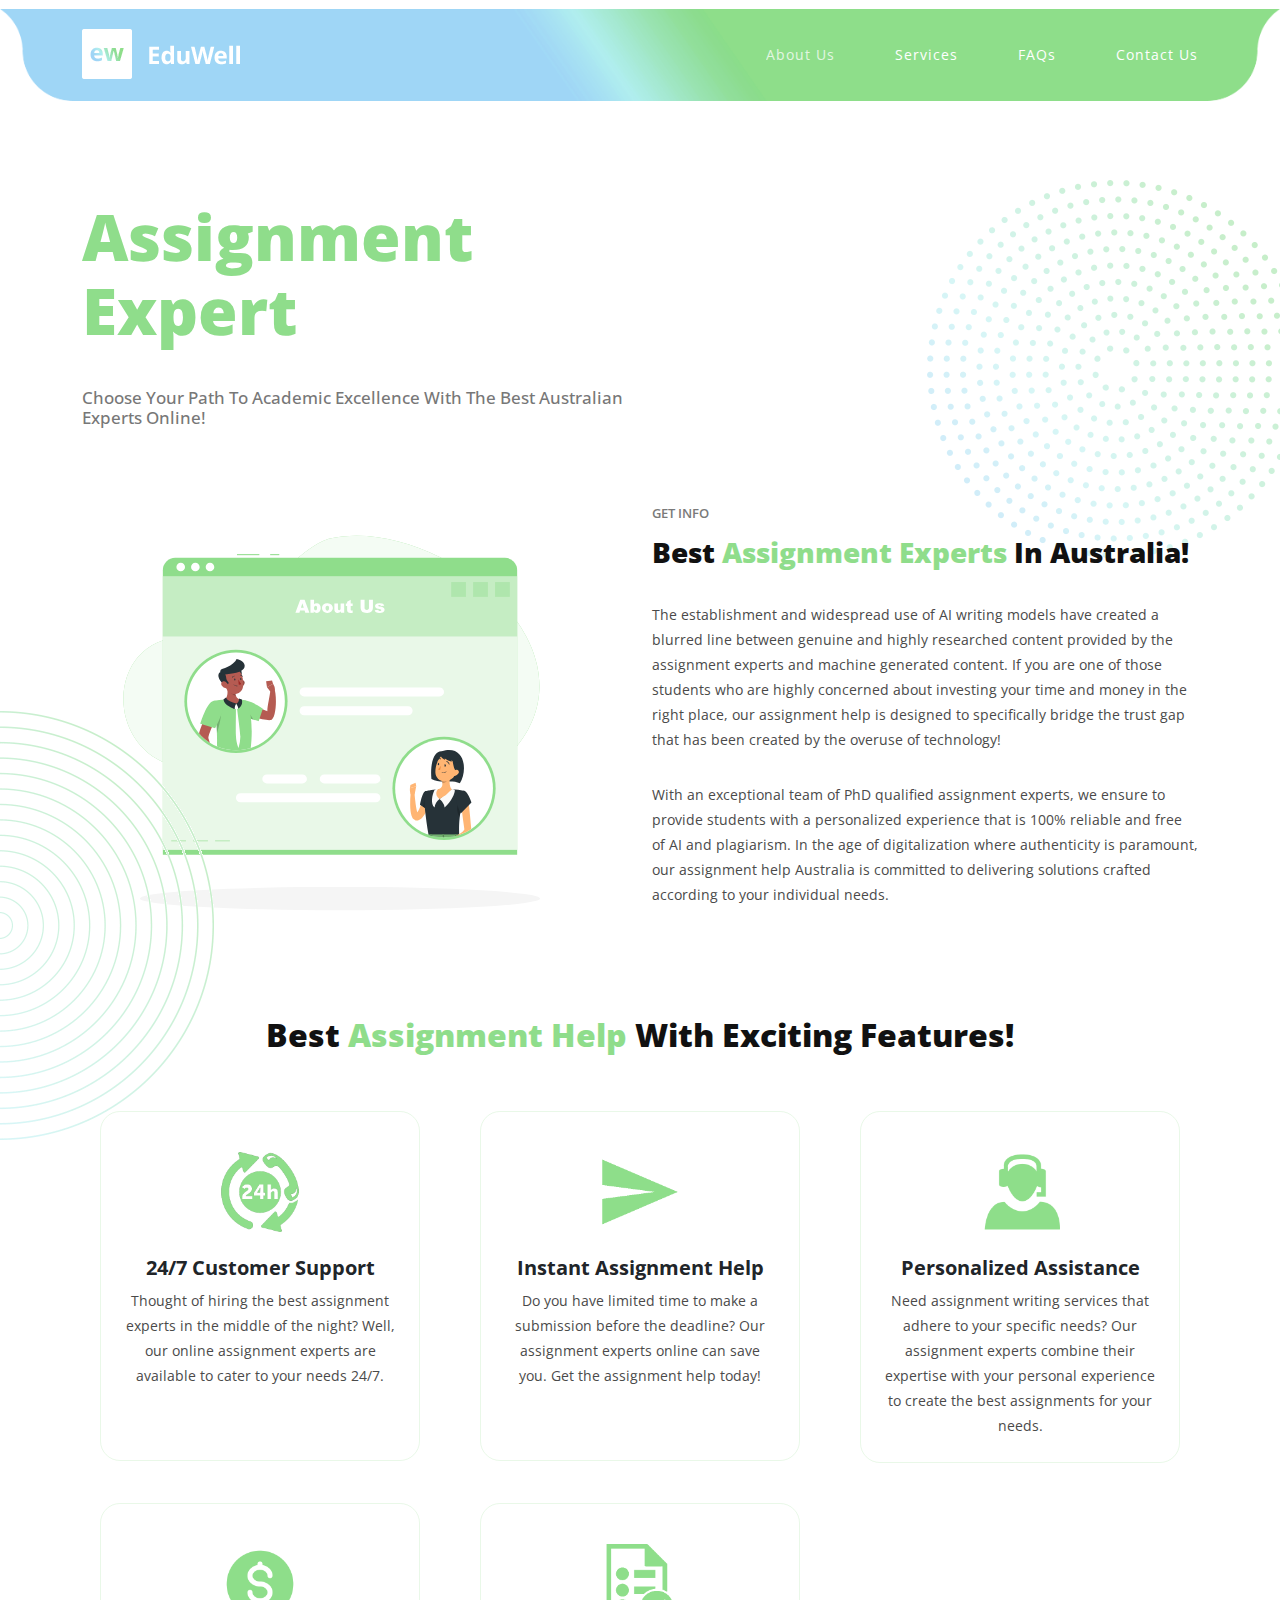
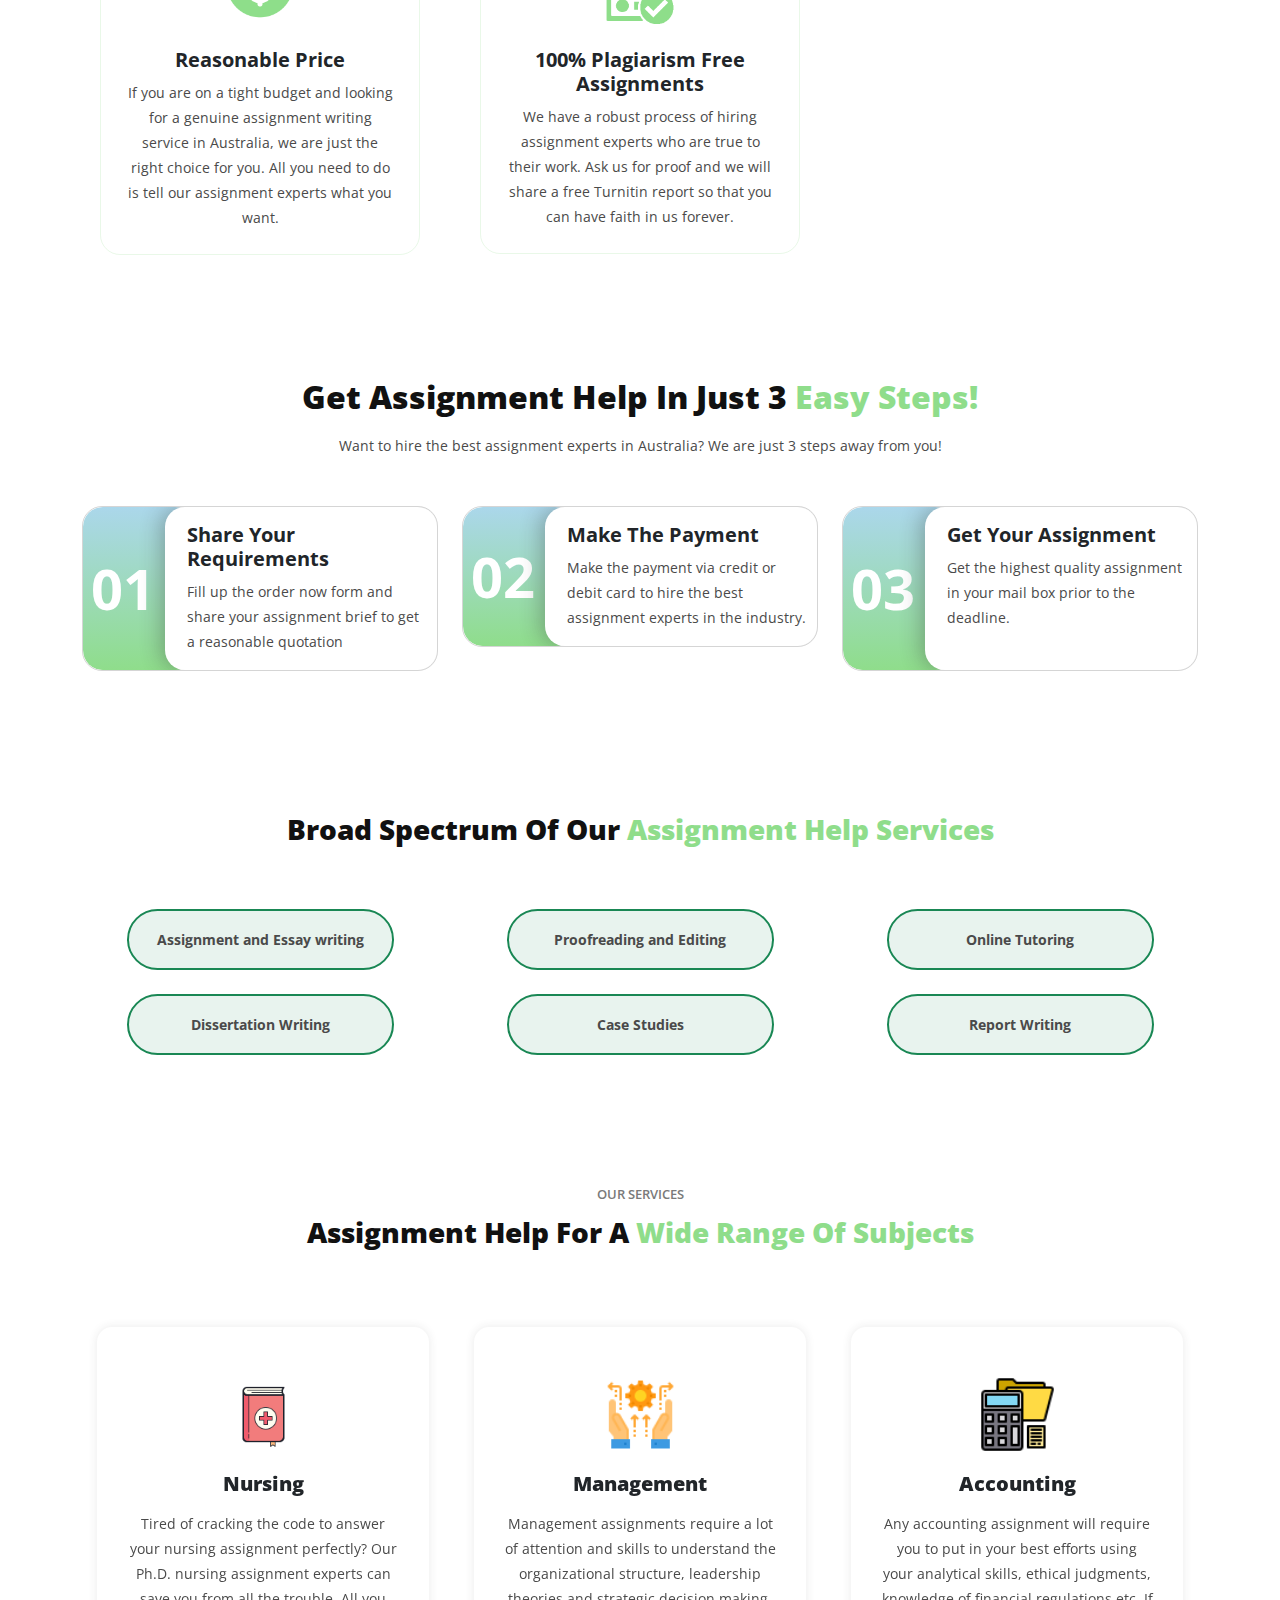
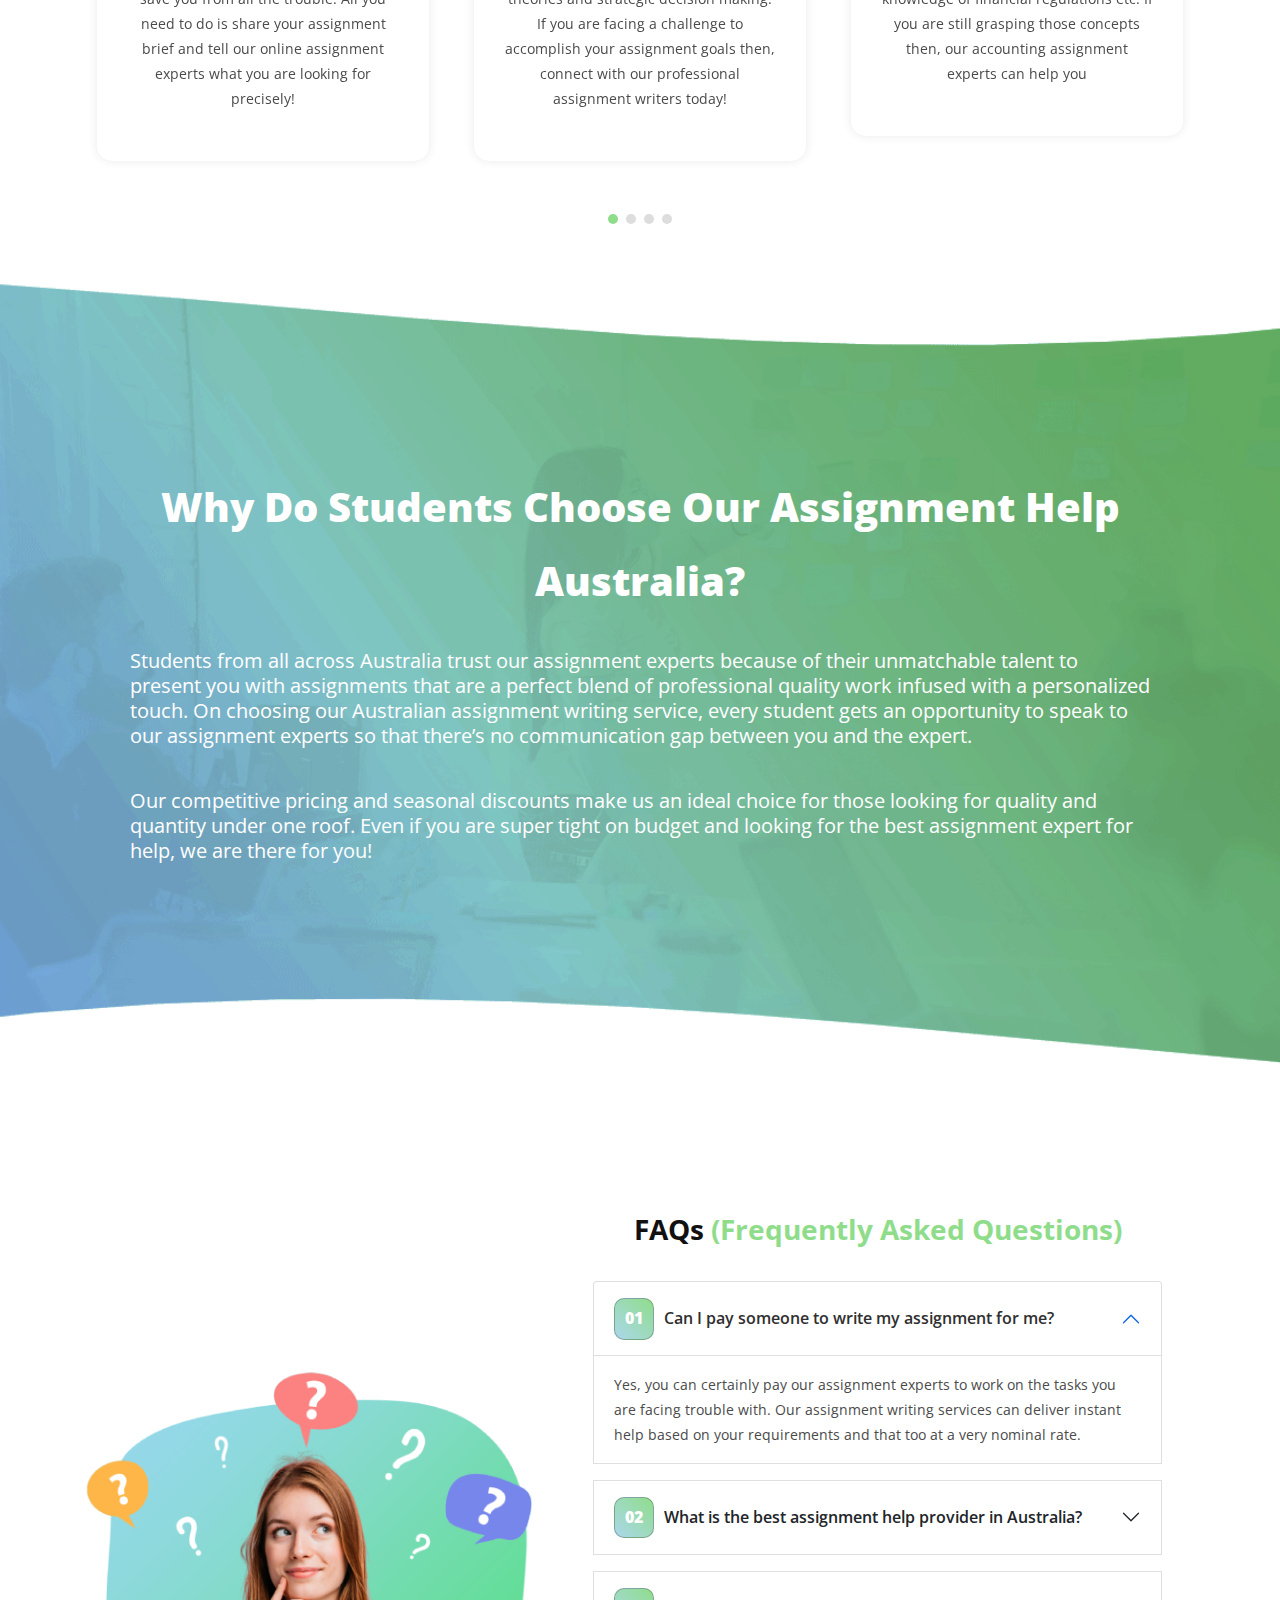
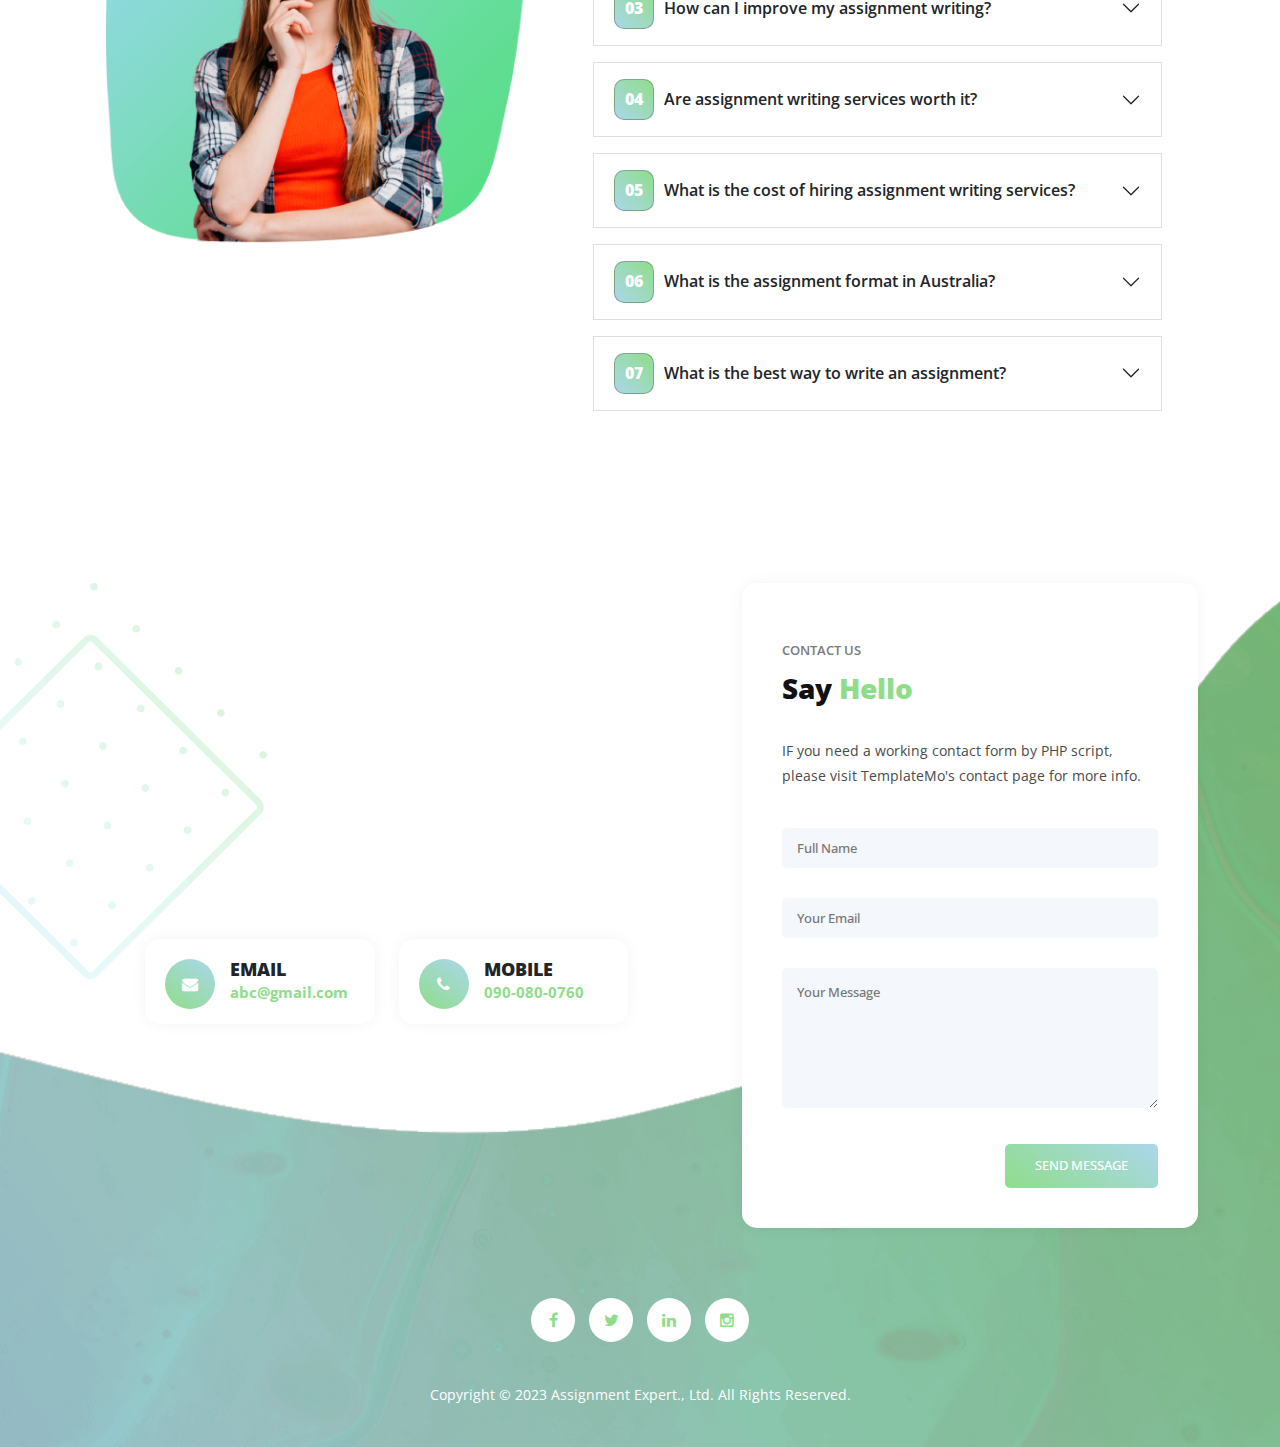
==== commit 8a32bb00: "Email Changed" ====
--- a/index.html
+++ b/index.html
@@ -662,10 +662,10 @@
               <div class="col-lg-4 offset-lg-1">
                 <div class="contact-info">
                   <div class="icon">
-                    <i class="fa fa-phone"></i>
+                    <i class="fa fa-envelope"></i>
                   </div>
-                  <h4>Phone</h4>
-                  <span>010-020-0340</span>
+                  <h4>Email</h4>
+                  <span>abc@gmail.com</span>
                 </div>
               </div>
               <div class="col-lg-4">
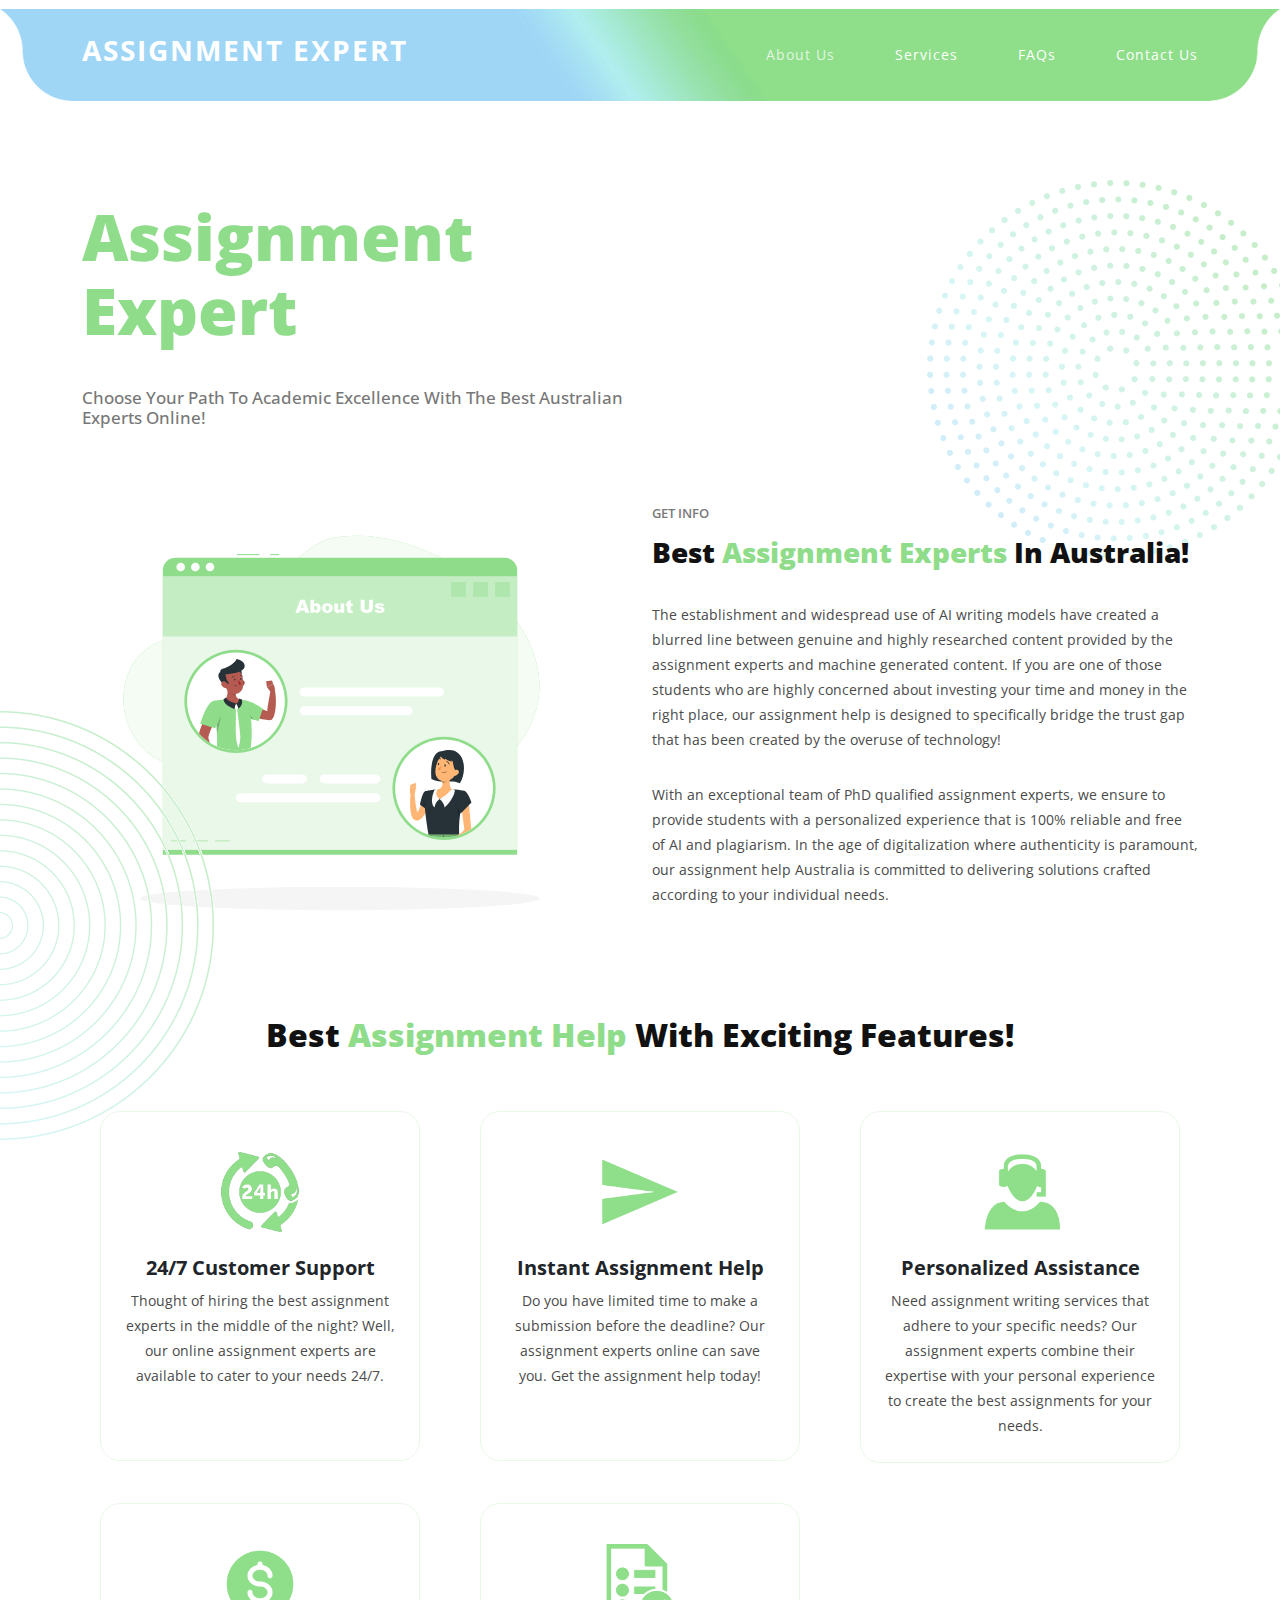
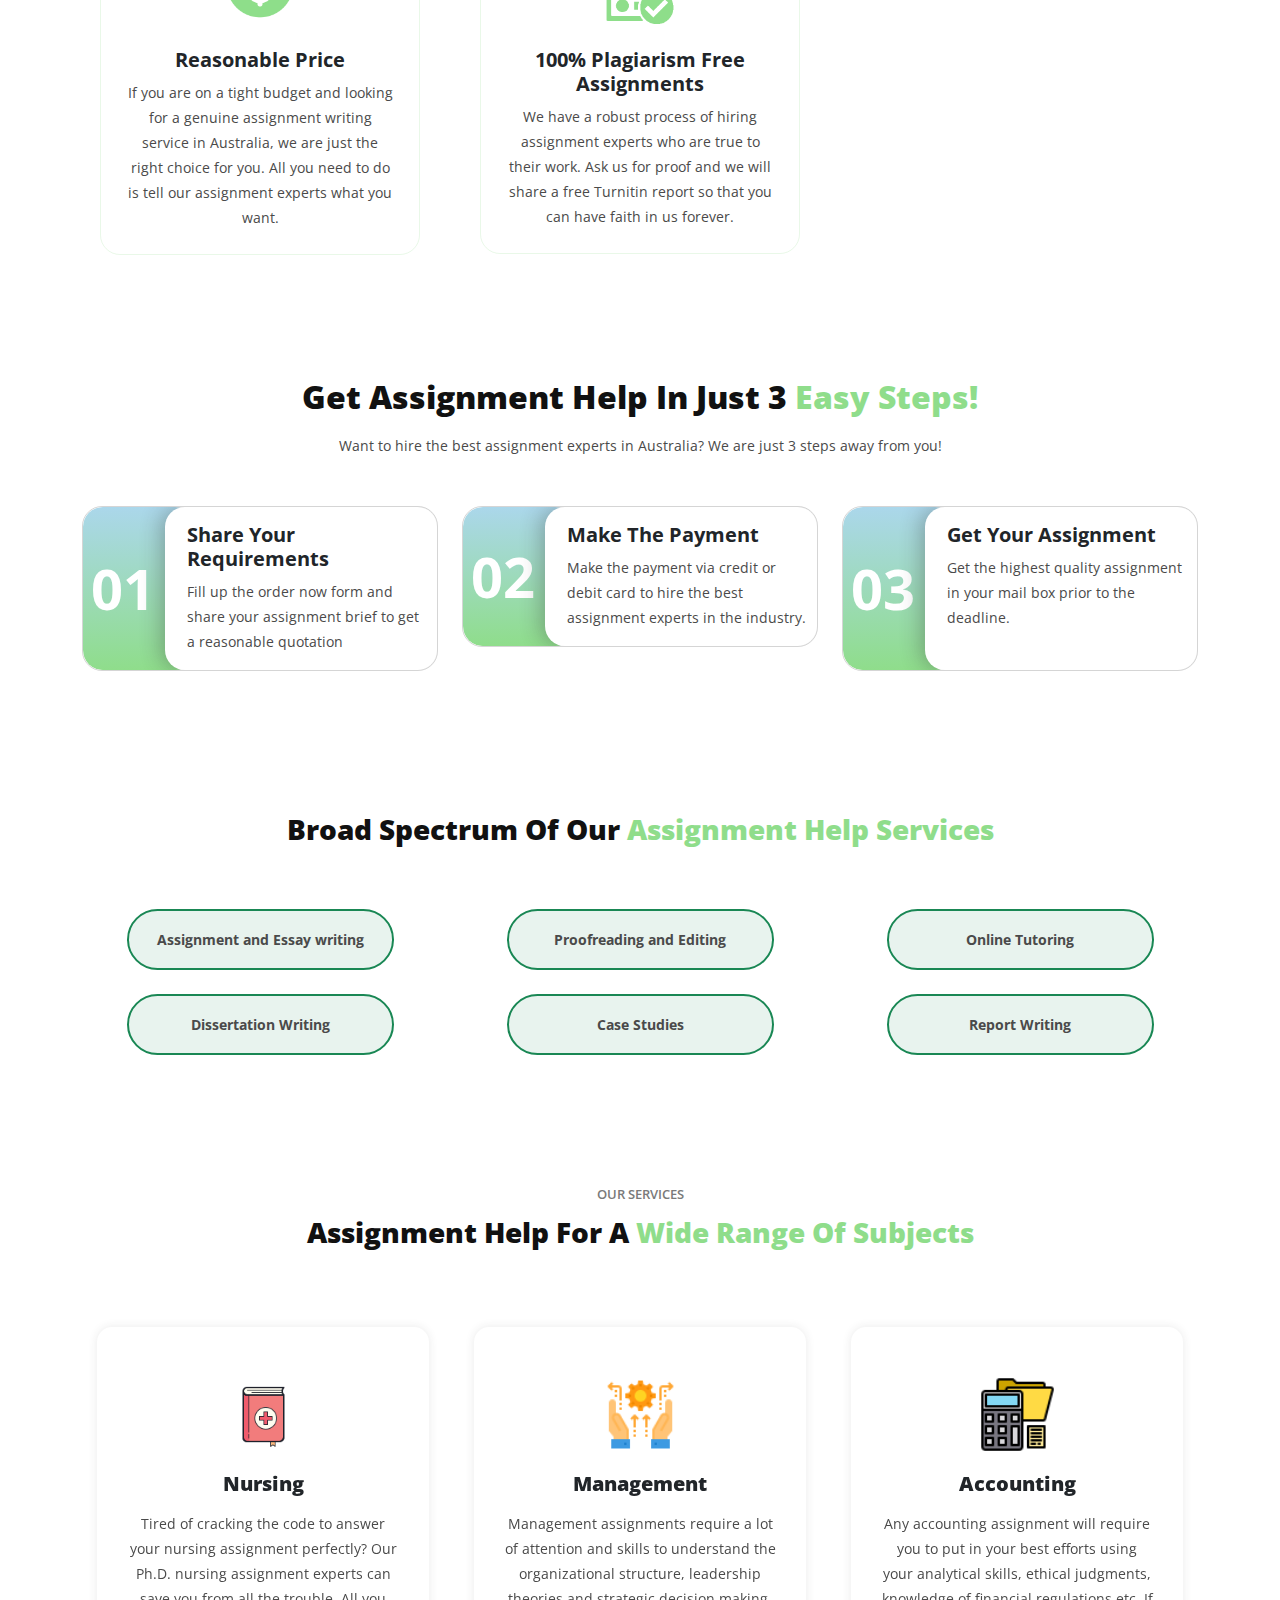
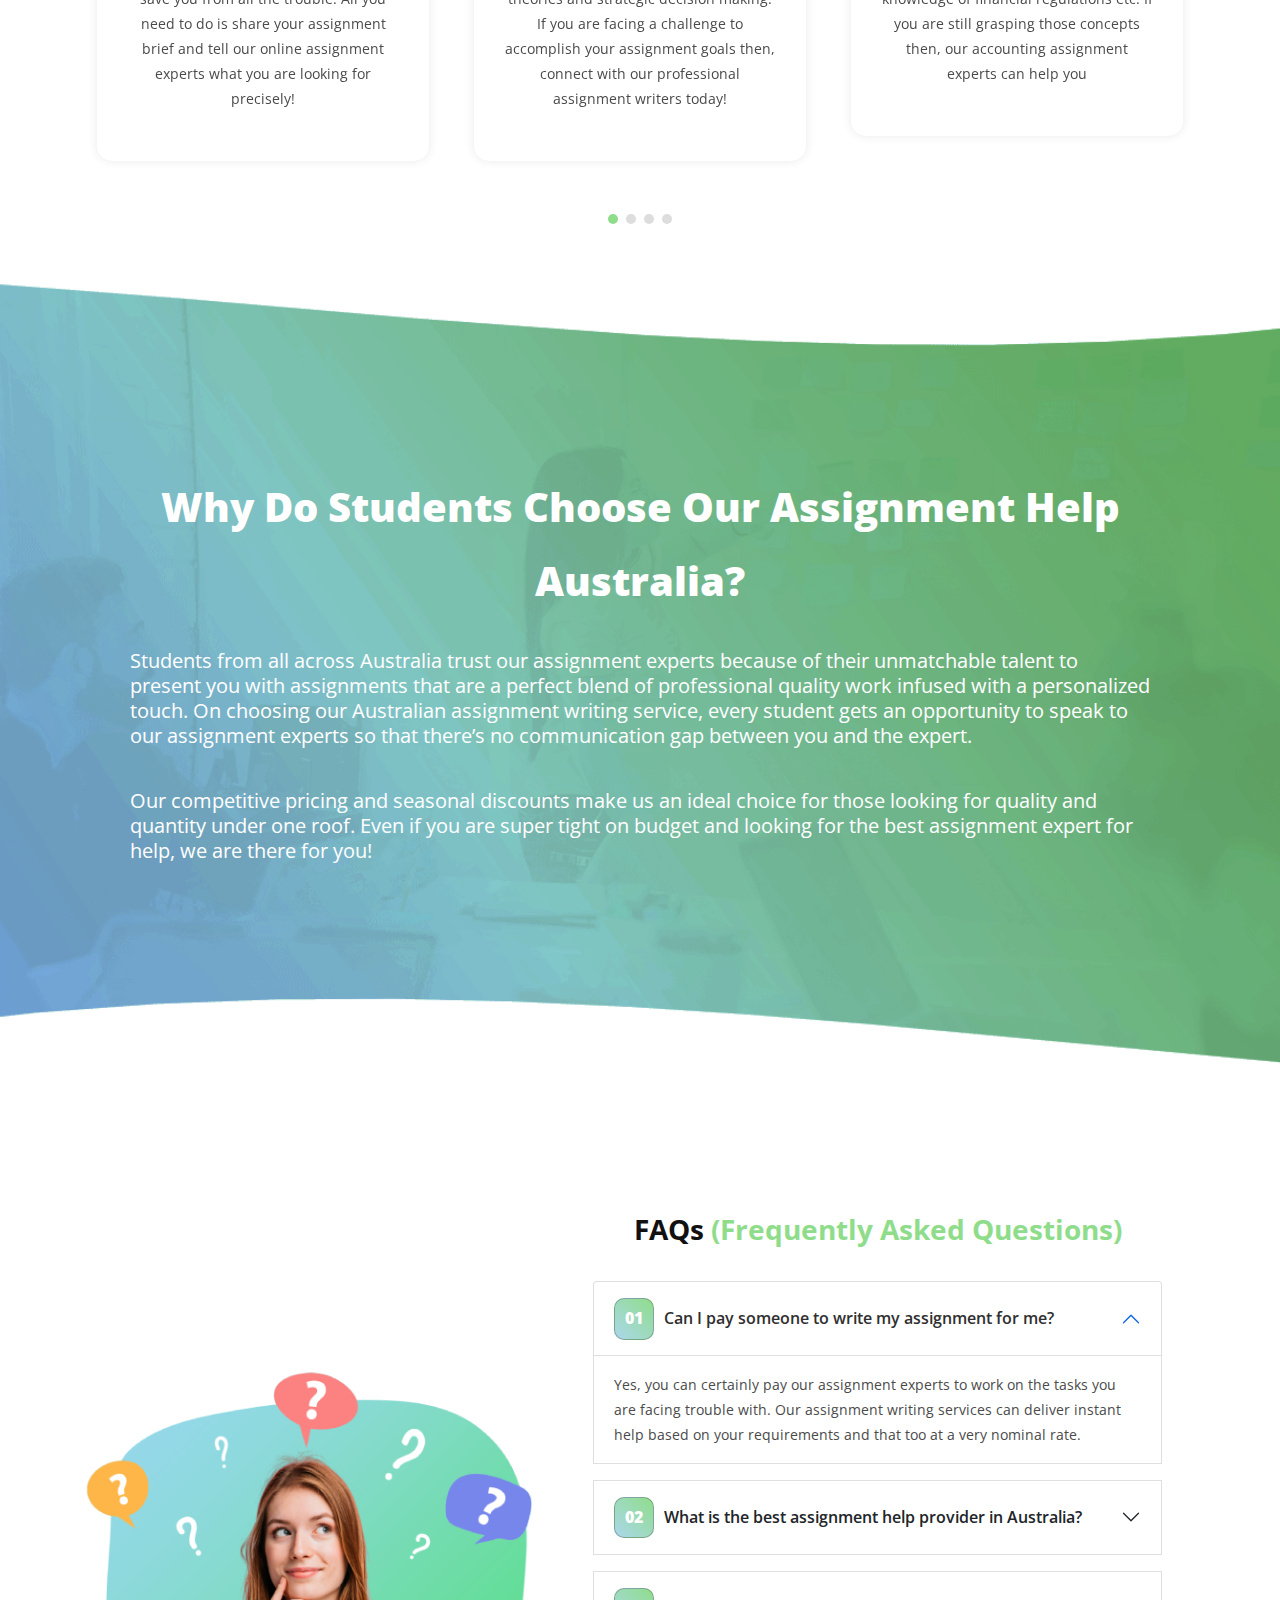
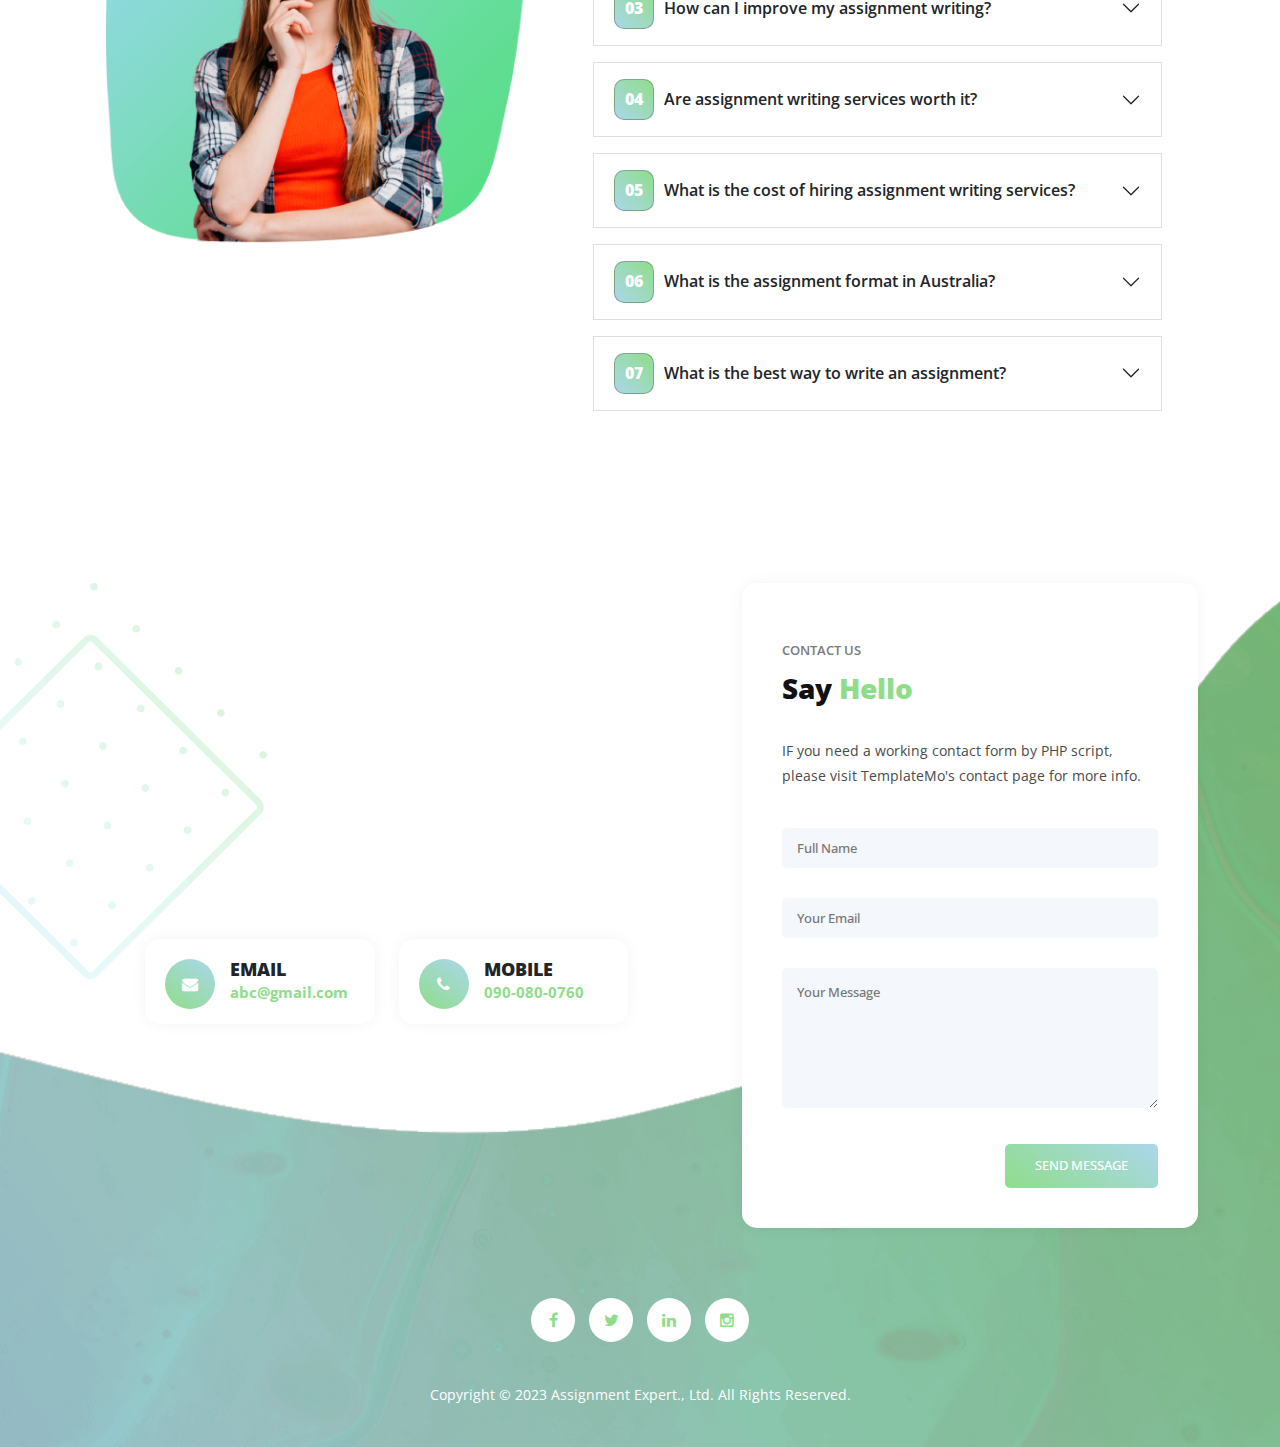
==== commit e0aa65d1: "Logo Changed" ====
--- a/index.html
+++ b/index.html
@@ -36,8 +36,8 @@
                   <nav class="main-nav">
                       <!-- ***** Logo Start ***** -->
                       <a href="index.html" class="logo">
-                        <!-- Assignment Expert -->
-                          <img src="assets/images/templatemo-eduwell.png" alt="EduWell Template">
+                        Assignment Expert
+                          <!-- <img src="assets/images/templatemo-eduwell.png" alt="EduWell Template"> -->
                       </a>
                       <!-- ***** Logo End ***** -->
                       <!-- ***** Menu Start ***** -->
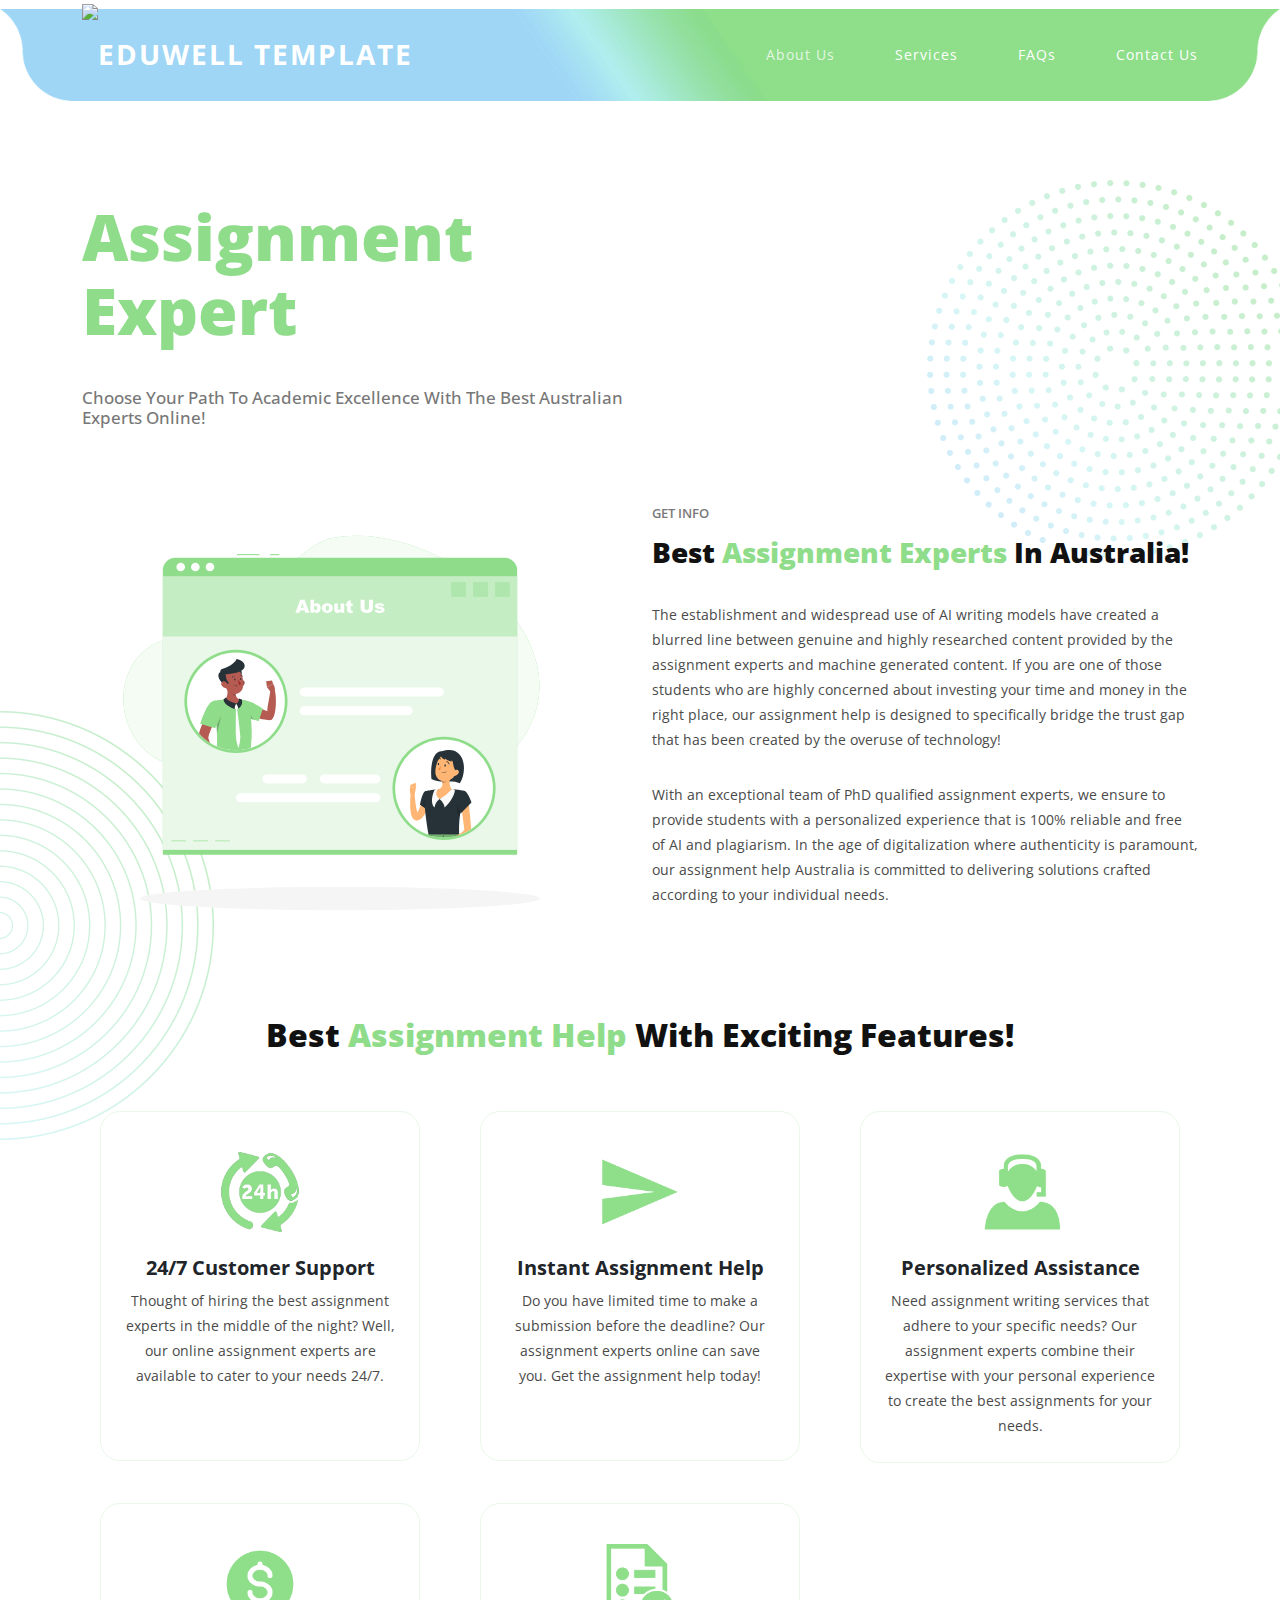
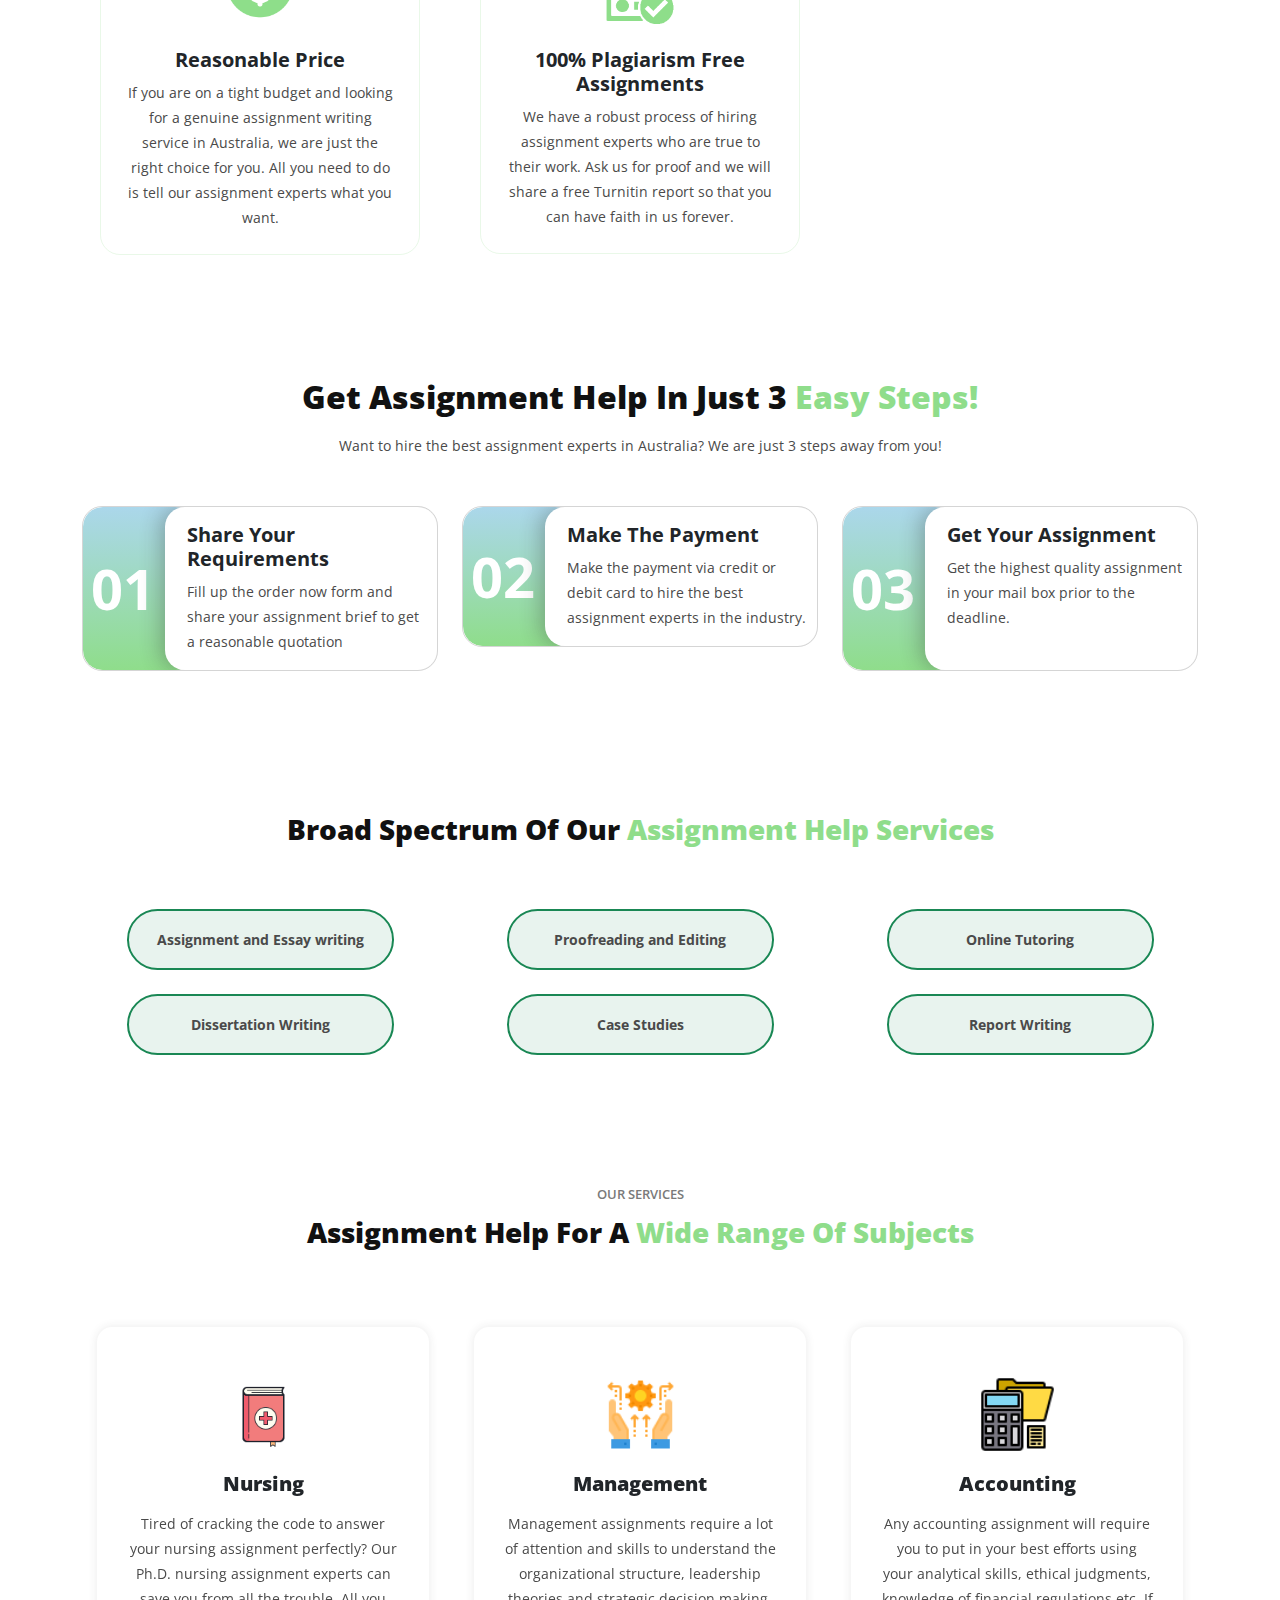
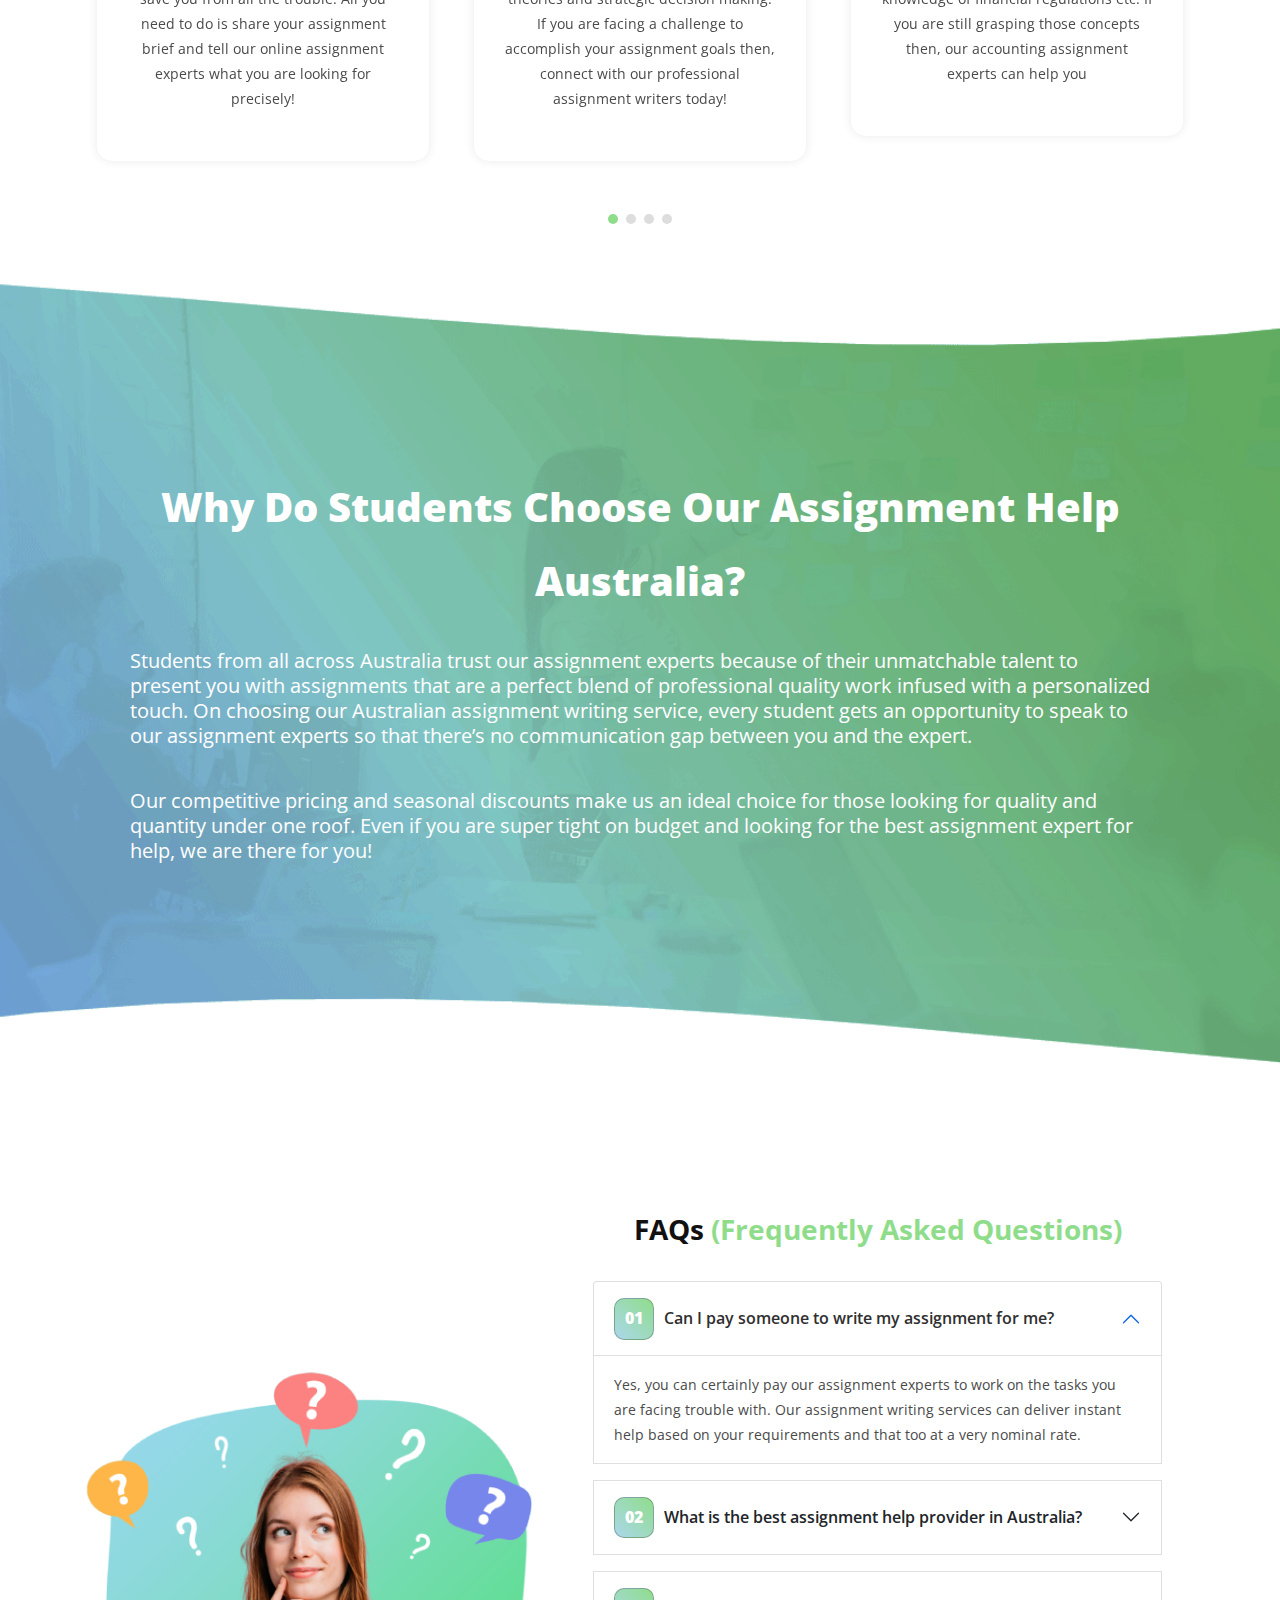
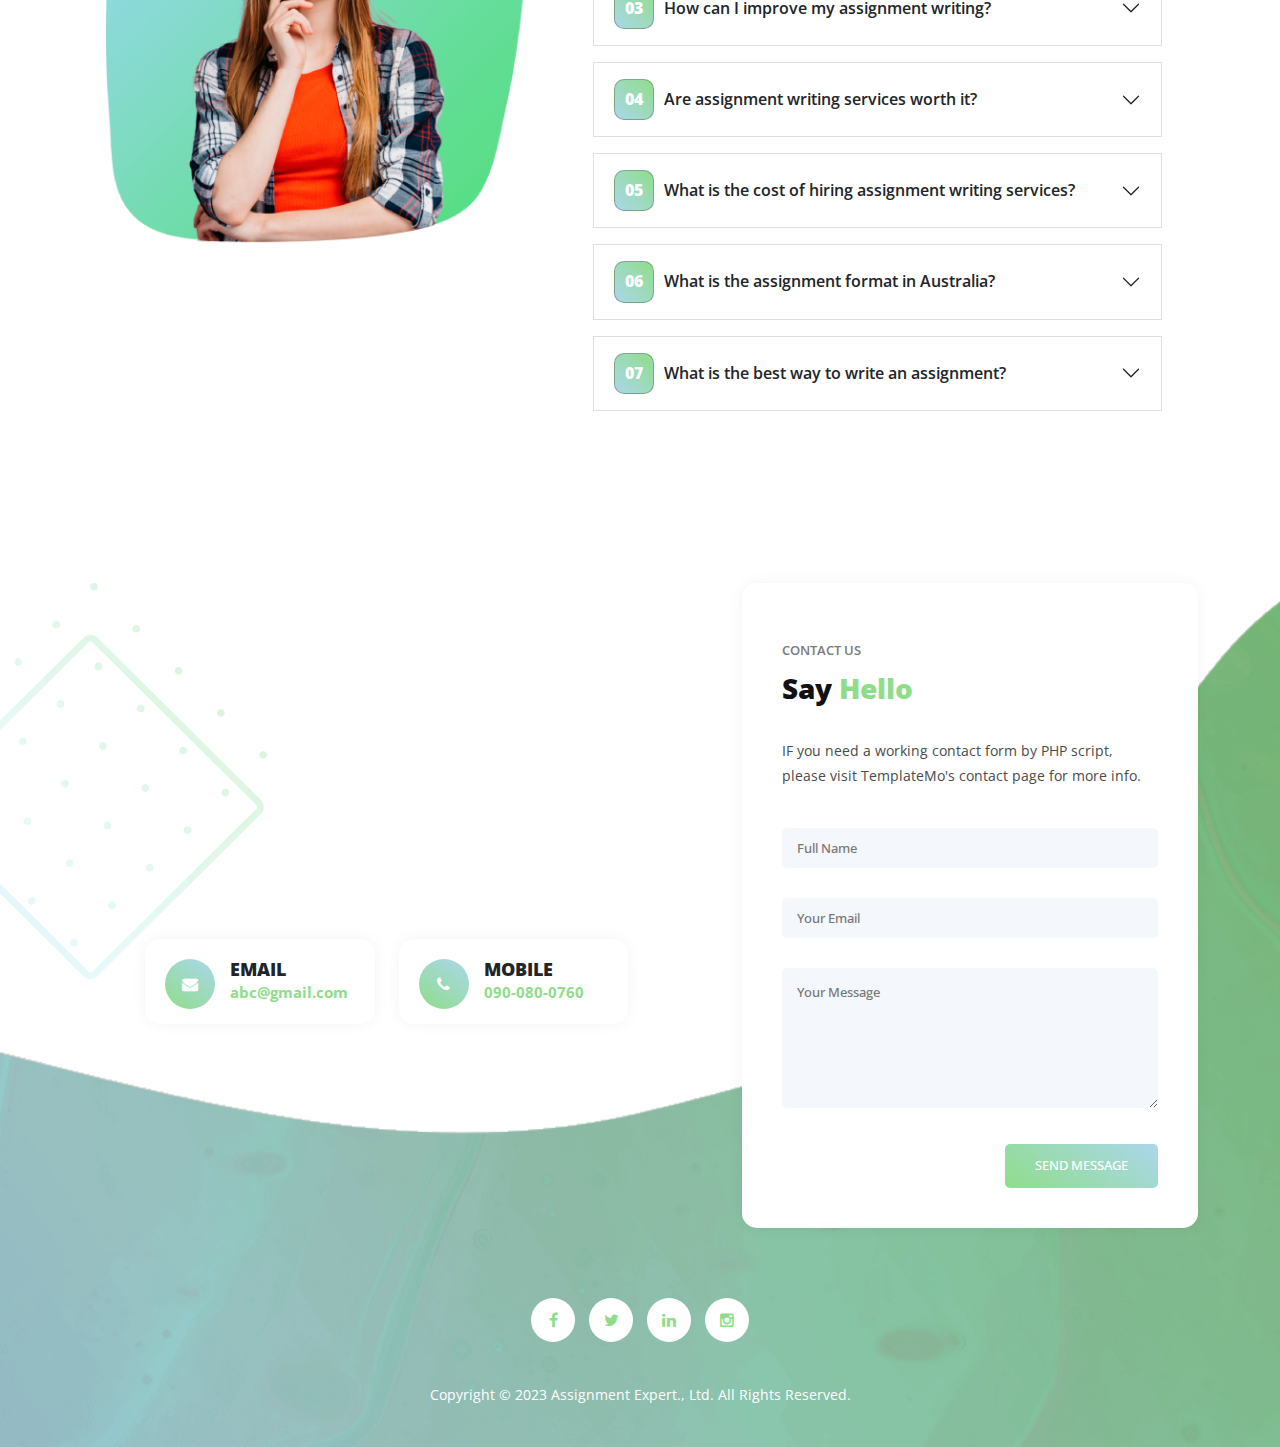
==== commit 60f2cafb: "Form embedded" ====
--- a/index.html
+++ b/index.html
@@ -36,8 +36,7 @@
                   <nav class="main-nav">
                       <!-- ***** Logo Start ***** -->
                       <a href="index.html" class="logo">
-                        Assignment Expert
-                          <!-- <img src="assets/images/templatemo-eduwell.png" alt="EduWell Template"> -->
+                          <img src="https://placehold.co/200x80" alt="EduWell Template">
                       </a>
                       <!-- ***** Logo End ***** -->
                       <!-- ***** Menu Start ***** -->
@@ -74,7 +73,7 @@
         </div>
         <div class="col-lg-6">
           <div class="right-image">
-            <div formsappId="64edf9f987b11fad18feb978" className='w-80'></div>
+            <div formsappId="6523de86403711e801af6ab6" className='w-80'></div>
           </div>
         </div>
       </div>
@@ -731,7 +730,7 @@
   <!-- Scripts -->
   <!-- Bootstrap core JavaScript -->
   
-  <script> var formsappForm = new formsapp('64edf9f987b11fad18feb978', 'standard', {"width":"100vw","height":"600px"})</script>
+  <script> var formsappForm = new formsapp('6523de86403711e801af6ab6', 'standard', {"width":"100vw","height":"600px"})</script>
 
     <script src="vendor/jquery/jquery.min.js"></script>
     <script src="vendor/bootstrap/js/bootstrap.min.js"></script>
--- a/assets/css/customcss.css
+++ b/assets/css/customcss.css
@@ -68,7 +68,10 @@
     color: white;
     background-image: linear-gradient(45deg, #abd7eb,#8fdd8b);
 }
-
+.left-image{
+    position: relative;
+    z-index: 99;
+}
 /* rgba(171,215,235,1)
 rgba(143,221,139,1) */
 /* rgba(220,140,219,0.3) */
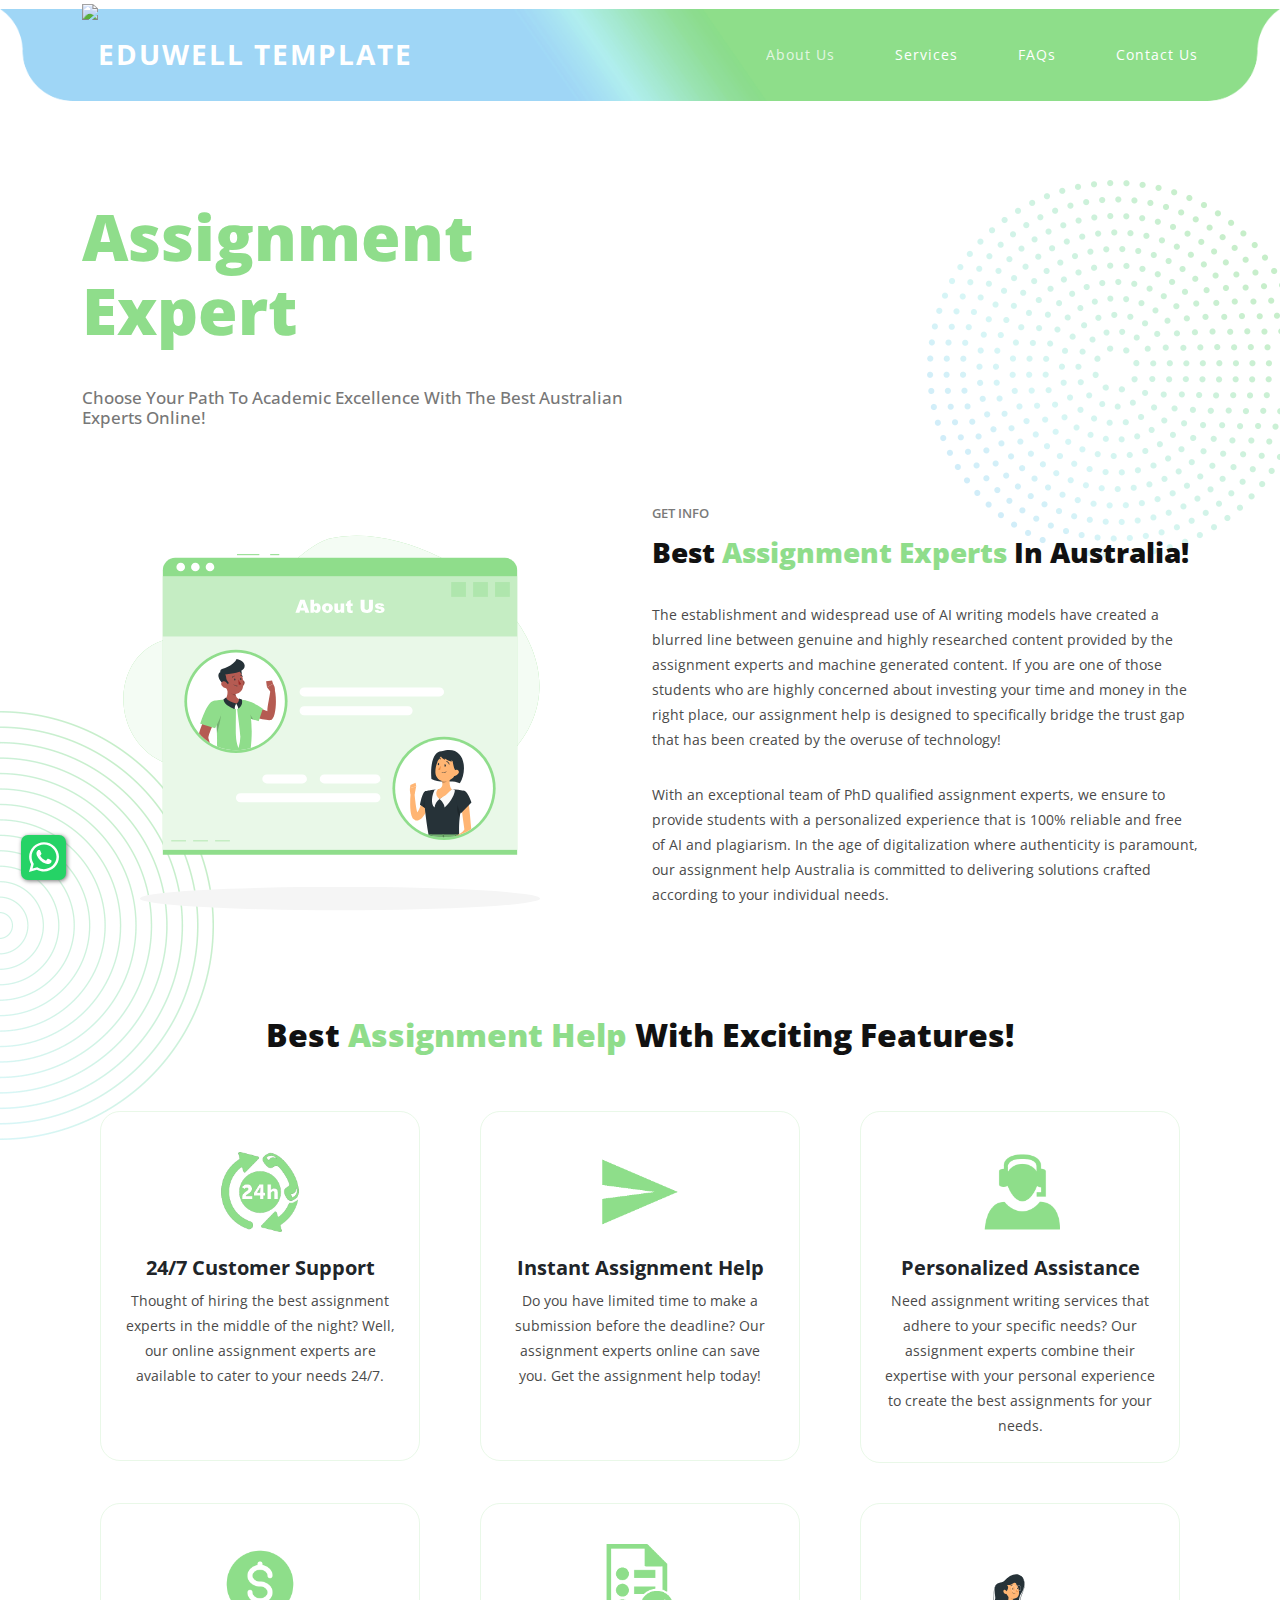
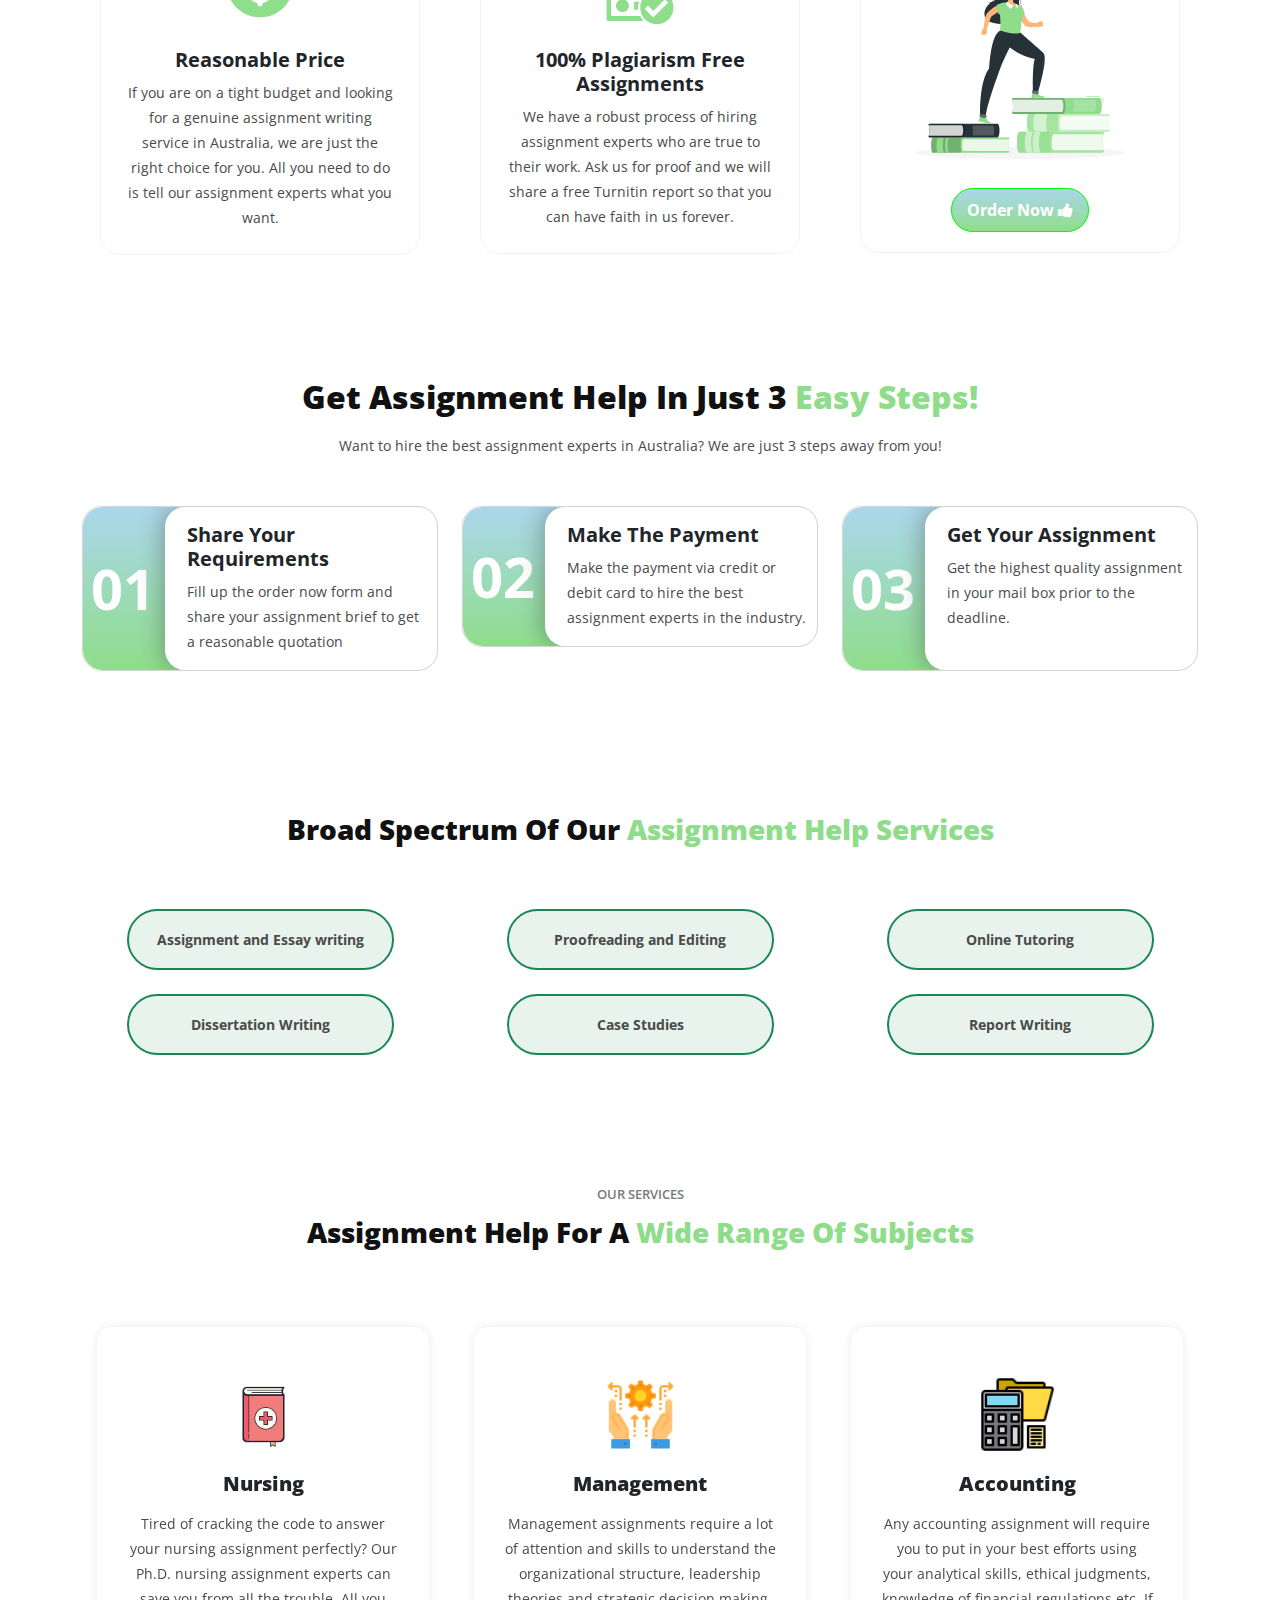
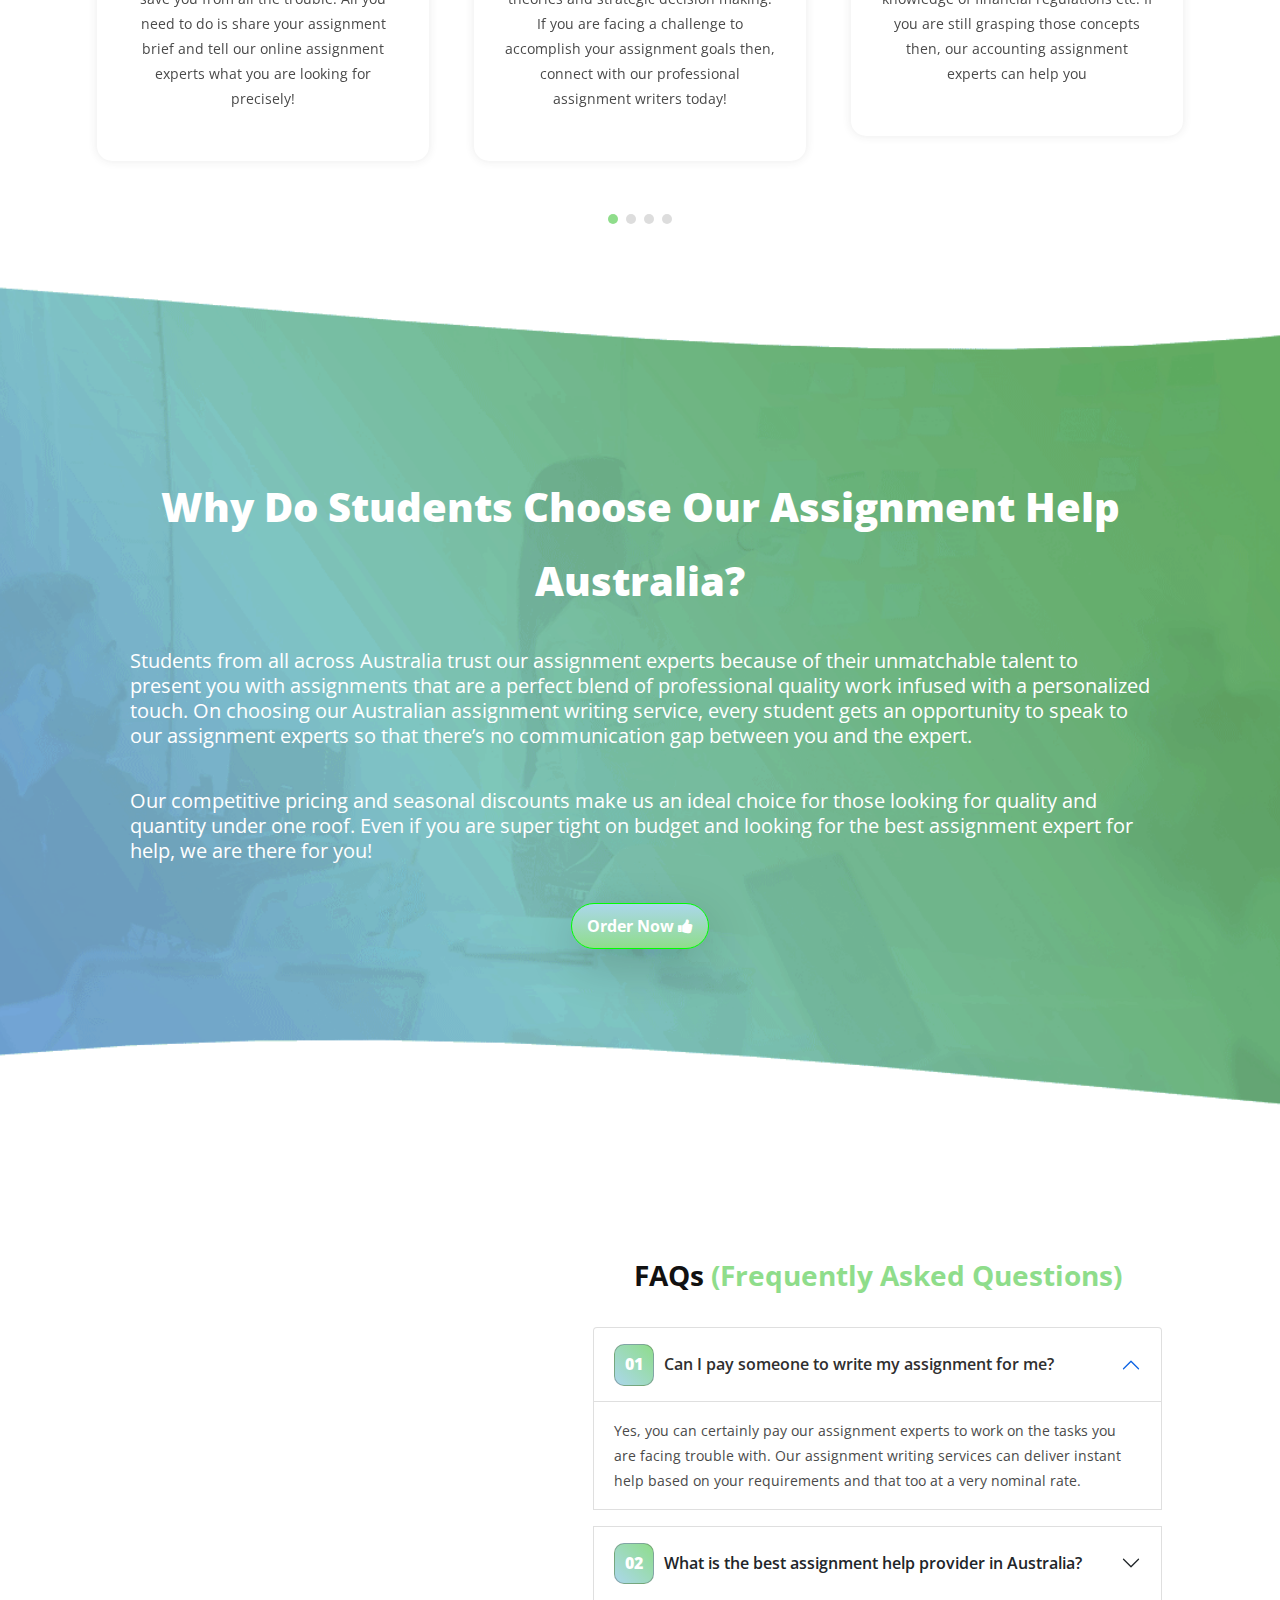
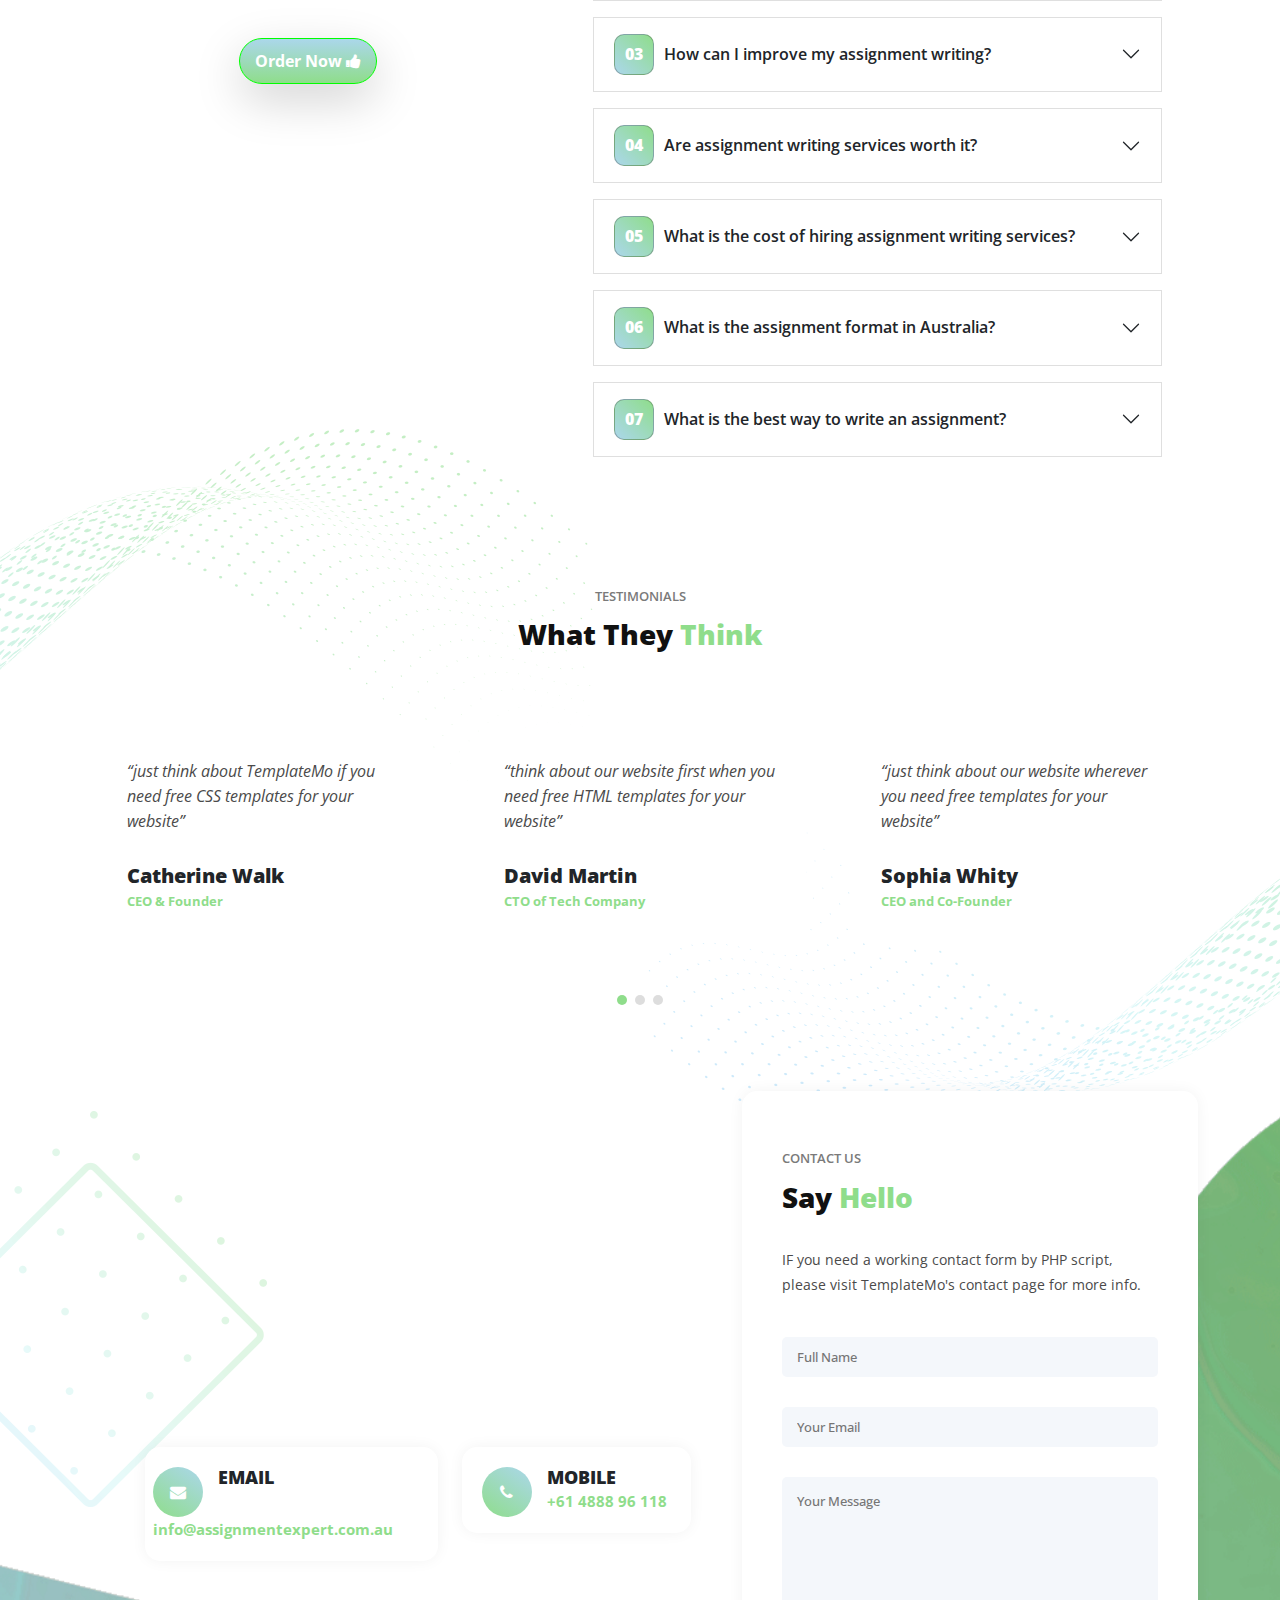
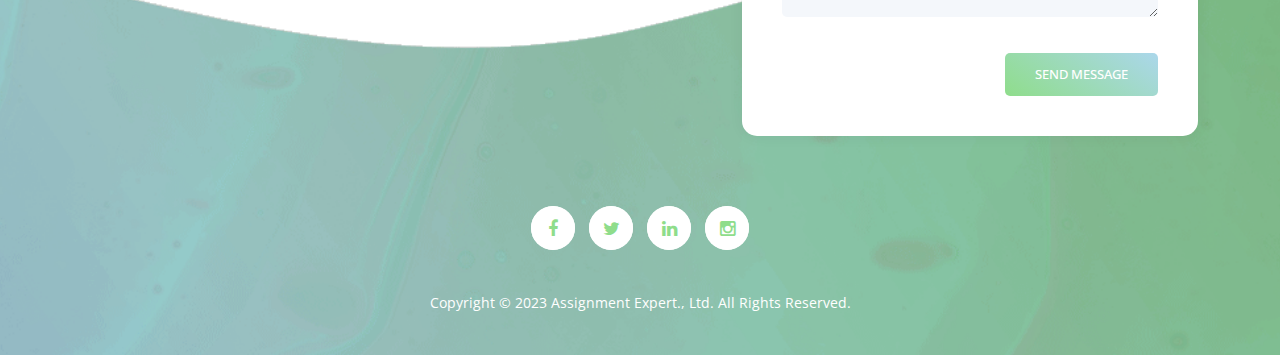
==== commit b47caa8a: "Embed Chat" ====
--- a/index.html
+++ b/index.html
@@ -87,7 +87,7 @@
       <div class="row">
         <div class="col-lg-6">
           <div class="left-image">
-            <img src="assets/images/About us page-rafiki (1).svg" alt="">
+            <img src="assets/images/About us page-rafiki (1).svg" alt="img" loading="lazy">
           </div>
         </div>
         <div class="col-lg-6 align-self-center">
@@ -111,39 +111,47 @@
       <div class="row justify-center">
         <div class="col-md-4 col-sm-6 col-12 p-2 mb-4">
           <div class="usp-box mx-auto p-4">
-            <img src="assets/images/24-hours-phone-assistance-service-svgrepo-com.png" class="mt-3" alt="">
+            <img src="assets/images/24-hours-phone-assistance-service-svgrepo-com.png" class="mt-3" alt="img" loading="lazy">
             <h5 class="mt-4 fw-bold">24/7 Customer Support</h5>
             <p class="mt-2">Thought of hiring the best assignment experts in the middle of the night? Well, our online assignment experts are available to cater to your needs 24/7.</p>
           </div>
         </div>
         <div class="col-md-4 col-sm-6 col-12 p-2 mb-4">
             <div class="usp-box mx-auto p-4">
-              <img src="assets/images/messagesend-svgrepo-com.png" class="mt-3" alt="">
+              <img src="assets/images/messagesend-svgrepo-com.png" class="mt-3" alt="img" loading="lazy">
               <h5 class="mt-4 fw-bold">Instant Assignment Help</h5>
               <p class="mt-2">Do you have limited time to make a submission before the deadline? Our assignment experts online can save you. Get the assignment help today!</p>
             </div>
         </div>
         <div class="col-md-4 col-sm-6 col-12 p-2 mb-4">
           <div class="usp-box mx-auto p-4">
-              <img src="assets/images/customer-support-svgrepo-com.png" class="mt-3" alt="">
+              <img src="assets/images/customer-support-svgrepo-com.png" class="mt-3" alt="img" loading="lazy">
               <h5 class="mt-4 fw-bold">Personalized Assistance</h5>
               <p class="mt-2">Need assignment writing services that adhere to your specific needs? Our assignment experts combine their expertise with your personal experience to create the best assignments for your needs.</p>
             </div>
         </div>
         <div class="col-md-4 col-sm-6 col-12 p-2 mb-4">
             <div class="usp-box mx-auto p-4">
-              <img src="assets/images/dollar-minimalistic-svgrepo-com.png" class="mt-3" alt="">
+              <img src="assets/images/dollar-minimalistic-svgrepo-com.png" class="mt-3" alt="img" loading="lazy">
               <h5 class="mt-4 fw-bold">Reasonable Price</h5>
               <p class="mt-2">If you are on a tight budget and looking for a genuine assignment writing service in Australia, we are just the right choice for you. All you need to do is tell our assignment experts what you want.</p>
             </div>
         </div>
         <div class="col-md-4 col-sm-6 col-12 p-2 mb-4">
             <div class="usp-box mx-auto p-4">
-              <img src="assets/images/list-verification-symbol-svgrepo-com.png" class="mt-3" alt="">
+              <img src="assets/images/list-verification-symbol-svgrepo-com.png" class="mt-3" alt="img" loading="lazy">
               <h5 class="mt-4 fw-bold">100% Plagiarism Free Assignments</h5>
               <p class="mt-2">We have a robust process of hiring assignment experts who are true to their work. Ask us for proof and we will share a free Turnitin report so that you can have faith in us forever.</p>
             </div>
         </div>
+        <div class="col-md-4 col-sm-6 col-12 p-2 mb-4">
+          <div class="usp-box mx-auto p-4">
+            <img src="assets/images/Learning-rafiki.svg" style="width:100%!important" class="" alt="img" loading="lazy">
+            <div class="">
+              <a href="order-now.html" class="cta-button">Order Now <i class="fa fa-thumbs-up"></i></a>
+            </div>
+          </div>
+      </div>
       </div>
     </div>
   </section>
@@ -250,7 +258,7 @@
             <div class="item">
               <div class="service-item">
                 <div class="icon">
-                  <img src="assets/images/nursing.png" alt="">
+                  <img src="assets/images/nursing.png" alt="img" loading="lazy">
                 </div>
                 <h4>Nursing</h4>
                 <p>Tired of cracking the code to answer your nursing assignment perfectly? Our Ph.D. nursing assignment experts can save you from all the trouble. All you need to do is share your assignment brief and tell our online assignment experts what you are looking for precisely!</p>
@@ -259,7 +267,7 @@
             <div class="item">
               <div class="service-item">
                 <div class="icon">
-                  <img src="assets/images/management.png" alt="">
+                  <img src="assets/images/management.png" alt="img" loading="lazy">
                 </div>
                 <h4>Management</h4>
                 <p>Management assignments require a lot of attention and skills to understand the organizational structure, leadership theories and strategic decision making. If you are facing a challenge to accomplish your assignment goals then, connect with our professional assignment writers today!</p>
@@ -268,7 +276,7 @@
             <div class="item">
               <div class="service-item">
                 <div class="icon">
-                  <img src="assets/images/accounting.png" alt="">
+                  <img src="assets/images/accounting.png" alt="img" loading="lazy">
                 </div>
                 <h4>Accounting</h4>
                 <p>Any accounting assignment will require you to put in your best efforts using your analytical skills, ethical judgments, knowledge of financial regulations etc. If you are still grasping those concepts then, our accounting assignment experts can help you</p>
@@ -277,7 +285,7 @@
             <div class="item">
               <div class="service-item">
                 <div class="icon">
-                  <img src="assets/images/nursing.png" alt="">
+                  <img src="assets/images/nursing.png" alt="img" loading="lazy">
                 </div>
                 <h4>Medical Science</h4>
                 <p>Struggling with writers' block and the date of submission is nearby? Reach out to our online assignment experts and find a solution to get profound grades in your medical science assignment.</p>
@@ -286,7 +294,7 @@
             <div class="item">
               <div class="service-item">
                 <div class="icon">
-                  <img src="assets/images/law.png" alt="">
+                  <img src="assets/images/law.png" alt="img" loading="lazy">
                 </div>
                 <h4>Law</h4>
                 <p>Looking for a quality professional for law assignment writing help? Our Ph.D. assignment experts are ready to help you whether you are halfway through your assignment or stuck at comprehending the task brief.</p>
@@ -295,7 +303,7 @@
             <div class="item">
               <div class="service-item">
                 <div class="icon">
-                  <img src="assets/images/economics.png" alt="">
+                  <img src="assets/images/economics.png" alt="img" loading="lazy">
                 </div>
                 <h4>Economics</h4>
                 <p>Love the calculations part of economics but hate the theoretical side of the assignments. Our experienced economics assignment experts can cater to all your needs and deliver a well-researched and well-structured assignment just according to your needs before the deadline!</p>
@@ -304,7 +312,7 @@
             <div class="item">
               <div class="service-item">
                 <div class="icon">
-                  <img src="assets/images/service-icon-03.png" alt="">
+                  <img src="assets/images/service-icon-03.png" alt="img" loading="lazy">
                 </div>
                 <h4>Mathematics</h4>
                 <p>Stuck with mathematics calculations that are too hard to crack? Our online assignment writing service can deliver personalized solutions using the methodology you like. All you have to do is talk to our assignment experts and tell them your requirements right away!</p>
@@ -313,7 +321,7 @@
             <div class="item">
               <div class="service-item">
                 <div class="icon">
-                  <img src="assets/images/physics.png" alt="">
+                  <img src="assets/images/physics.png" alt="img" loading="lazy">
                 </div>
                 <h4>Physics</h4>
                 <p>Advanced level physics assignments can be highly daunting. If you are struggling too much and looking for a professional assignment writing service to rescue you from failing then, look no further! You have found just the right destination for professional assignment solutions in Australia.</p>
@@ -322,7 +330,7 @@
             <div class="item">
               <div class="service-item">
                 <div class="icon">
-                  <img src="assets/images/psycology.png" alt="">
+                  <img src="assets/images/psycology.png" alt="img" loading="lazy">
                 </div>
                 <h4>Psychology</h4>
                 <p>Working on psychological assignments requires a lot of critical thinking along with the careful analysis of cognitive functioning in a human. With the help of our professional assignment writing help, you can deliver excellent quality assignments and get the dreads you desire without doing the hard work!</p>
@@ -331,7 +339,7 @@
             <div class="item">
               <div class="service-item">
                 <div class="icon">
-                  <img src="assets/images/it.png" alt="">
+                  <img src="assets/images/it.png" alt="img" loading="lazy">
                 </div>
                 <h4>IT</h4>
                 <p>Working on technical subjects can be daunting and time consuming. If you are facing a hard time working on your IT assignments then, all you have to do is speak to our experts. Our IT assignment experts will be here at your disposal!</p>
@@ -370,7 +378,7 @@
                     <li class="active">
                       <div>
                         <div class="left-image">
-                          <img src="assets/images/courses-01.jpg" alt="">
+                          <img src="assets/images/courses-01.jpg" alt="img" loading="lazy">
                           <div class="price"><h6>$128</h6></div>
                         </div>
                         <div class="right-content">
@@ -389,7 +397,7 @@
                     <li>
                       <div>
                         <div class="left-image">
-                          <img src="assets/images/courses-02.jpg" alt="">
+                          <img src="assets/images/courses-02.jpg" alt="img" loading="lazy">
                           <div class="price"><h6>$156</h6></div>
                         </div>
                         <div class="right-content">
@@ -407,7 +415,7 @@
                     <li>
                       <div>
                         <div class="left-image">
-                          <img src="assets/images/courses-03.jpg" alt="">
+                          <img src="assets/images/courses-03.jpg" alt="img" loading="lazy">
                           <div class="price"><h6>$184</h6></div>
                         </div>
                         <div class="right-content">
@@ -425,7 +433,7 @@
                     <li>
                       <div>
                         <div class="left-image">
-                          <img src="assets/images/courses-04.jpg" alt="">
+                          <img src="assets/images/courses-04.jpg" alt="img" loading="lazy">
                           <div class="price"><h6>$76</h6></div>
                         </div>
                         <div class="right-content">
@@ -456,7 +464,10 @@
       <h4 class="text-white text-center fs-1">Why Do Students Choose Our Assignment Help Australia?</h4>
       <p class="fs-5">Students from all across Australia trust our assignment experts because of their unmatchable talent to present you with assignments that are a perfect blend of professional quality work infused with a personalized touch. On choosing our Australian assignment writing service, every student gets an opportunity to speak to our assignment experts so that there’s no communication gap between you and the expert.</p>
       <p class="fs-5">Our competitive pricing and seasonal discounts make us an ideal choice for those looking for quality and quantity under one roof. Even if you are super tight on budget and looking for the best assignment expert for help, we are there for you!</p>
-      </div>
+      <div class="w-100 d-flex justify-content-center">
+        <a href="order-now.html" class="cta-button shadow-lg">Order Now <i class="fa fa-thumbs-up"></i></a>
+      </div>
+    </div>
     </div>
   </section>
 
@@ -465,7 +476,10 @@
     <div class="container">
       <div class="row">
         <div class="col-lg-5 my-auto">
-          <img src="assets/images/medium-shot-woman-posing-with-question-marks.png" alt="">
+          <img src="assets/images/medium-shot-woman-posing-with-question-marks.png" alt="img" loading="lazy">
+          <div class="w-100 my-5 d-flex justify-content-center">
+            <a href="order-now.html" class="cta-button shadow-lg">Order Now <i class="fa fa-thumbs-up"></i></a>
+          </div>
         </div>
         <div class="col-lg-7 px-2 px-lg-5">
           <div class="section-heading mb-2"> 
@@ -584,7 +598,7 @@
     </div>
   </section>
 
-  <!-- <section class="testimonials" id="testimonials">
+  <section class="testimonials" id="testimonials">
     <div class="container">
       <div class="row">
         <div class="col-lg-12">
@@ -599,55 +613,55 @@
               <p>“just think about TemplateMo if you need free CSS templates for your website”</p>
                 <h4>Catherine Walk</h4>
                 <span>CEO &amp; Founder</span>
-                <img src="assets/images/quote.png" alt="">
+                <img src="assets/images/quote.png" alt="img" loading="lazy">
             </div>
             <div class="item">
               <p>“think about our website first when you need free HTML templates for your website”</p>
                 <h4>David Martin</h4>
                 <span>CTO of Tech Company</span>
-                <img src="assets/images/quote.png" alt="">
+                <img src="assets/images/quote.png" alt="img" loading="lazy">
             </div>
             <div class="item">
               <p>“just think about our website wherever you need free templates for your website”</p>
                 <h4>Sophia Whity</h4>
                 <span>CEO and Co-Founder</span>
-                <img src="assets/images/quote.png" alt="">
+                <img src="assets/images/quote.png" alt="img" loading="lazy">
             </div>
             <div class="item">
               <p>“Praesent accumsan condimentum arcu, id porttitor est semper nec. Nunc diam lorem.”</p>
                 <h4>Helen Shiny</h4>
                 <span>Tech Officer</span>
-                <img src="assets/images/quote.png" alt="">
+                <img src="assets/images/quote.png" alt="img" loading="lazy">
             </div>
             <div class="item">
               <p>“Praesent accumsan condimentum arcu, id porttitor est semper nec. Nunc diam lorem.”</p>
                 <h4>George Soft</h4>
                 <span>Gadget Reviewer</span>
-                <img src="assets/images/quote.png" alt="">
+                <img src="assets/images/quote.png" alt="img" loading="lazy">
             </div>
             <div class="item">
               <p>“Praesent accumsan condimentum arcu, id porttitor est semper nec. Nunc diam lorem.”</p>
                 <h4>Andrew Hall</h4>
                 <span>Marketing Manager</span>
-                <img src="assets/images/quote.png" alt="">
+                <img src="assets/images/quote.png" alt="img" loading="lazy">
             </div>
             <div class="item">
               <p>“Praesent accumsan condimentum arcu, id porttitor est semper nec. Nunc diam lorem.”</p>
                 <h4>Maxi Power</h4>
                 <span>Fashion Designer</span>
-                <img src="assets/images/quote.png" alt="">
+                <img src="assets/images/quote.png" alt="img" loading="lazy">
             </div>
             <div class="item">
               <p>“Praesent accumsan condimentum arcu, id porttitor est semper nec. Nunc diam lorem.”</p>
                 <h4>Olivia Too</h4>
                 <span>Creative Designer</span>
-                <img src="assets/images/quote.png" alt="">
-            </div>
-          </div>
-        </div>
-      </div>
-    </div>
-  </section> -->
+                <img src="assets/images/quote.png" alt="img" loading="lazy">
+            </div>
+          </div>
+        </div>
+      </div>
+    </div>
+  </section>
 
   <section class="contact-us" id="contact-section">
     <div class="container">
@@ -656,15 +670,18 @@
           <div id="map">
           
             <!-- You just need to go to Google Maps for your own map point, and copy the embed code from Share -> Embed a map section -->
-            <iframe src="https://www.google.com/maps/embed?pb=!1m18!1m12!1m3!1d7151.84524236698!2d-122.19494600413192!3d47.56605883252286!2m3!1f0!2f0!3f0!3m2!1i1024!2i768!4f13.1!3m3!1m2!1s0x5490695e625f8965%3A0xf99b055e76477def!2sNewcastle%20Beach%20Park%20Playground%2C%20Bellevue%2C%20WA%2098006%2C%20USA!5e0!3m2!1sen!2sth!4v1644335269264!5m2!1sen!2sth" width="100%" height="420px" frameborder="0" style="border:0; border-radius: 15px; position: relative; z-index: 2;" allowfullscreen=""></iframe>
+            <!-- <iframe  width="100%" height="420px" style="border:0;" allowfullscreen="" loading="lazy" referrerpolicy="no-referrer-when-downgrade"></iframe> -->
+            <iframe src="https://www.google.com/maps/embed?pb=!1m18!1m12!1m3!1d3145.434699777783!2d145.26605138580632!3d-37.966983470439494!2m3!1f0!2f0!3f0!3m2!1i1024!2i768!4f13.1!3m3!1m2!1s0x6ad617acb9c7fb07%3A0xeb1244ad3d15dd2e!2s2%20Peebles%20St%2C%20Endeavour%20Hills%20VIC%203802%2C%20Australia!5e0!3m2!1sen!2sin!4v1697118118843!5m2!1sen!2sin" width="100%" height="420px" frameborder="0" style="border:0; border-radius: 15px; position: relative; z-index: 2;" allowfullscreen=""></iframe>
             <div class="row">
-              <div class="col-lg-4 offset-lg-1">
-                <div class="contact-info">
+              <div class="col-lg-5 offset-lg-1">
+                <div class="contact-info px-2">
                   <div class="icon">
                     <i class="fa fa-envelope"></i>
                   </div>
+                  <div>
                   <h4>Email</h4>
-                  <span>abc@gmail.com</span>
+                  <span>info@assignmentexpert.com.au</span>
+                  </div>
                 </div>
               </div>
               <div class="col-lg-4">
@@ -673,7 +690,7 @@
                     <i class="fa fa-phone"></i>
                   </div>
                   <h4>Mobile</h4>
-                  <span>090-080-0760</span>
+                  <span>+61 4888 96 118</span>
                 </div>
               </div>
             </div>
@@ -726,6 +743,21 @@
       </div>
     </div>
   </section>
+
+  <div class="whatsAppCTAWrp wbox">
+    <p> <a href="javascript:void(0);" onclick="gtag_report_conversion();">
+            <span class="whtIcon"><img src="./assets/images/whatsapp-brands (1).svg" alt="TAFE help whatsapp"></span> <span class="whatsAppText"><strong>Tap to
+                    Chat</strong><small>Get TAFE Assignment Help</small></span></a>
+    </p>
+</div>
+<script>
+    function gtag_report_conversion() {
+        var gtag_url = 'https://api.whatsapp.com/send?phone=61493535569&text=I%20Need%20Help!!';
+        window.open(gtag_url, "_blank", "width=800, height=650");
+        return false;
+    }
+</script>
+<script>(function(w, d) { w.CollectId = "62286d64bc2315111d709c06"; var h = d.head || d.getElementsByTagName("head")[0]; var s = d.createElement("script"); s.setAttribute("type", "text/javascript"); s.async=true; s.setAttribute("src", "https://collectcdn.com/launcher.js"); h.appendChild(s); })(window, document);</script>
 
   <!-- Scripts -->
   <!-- Bootstrap core JavaScript -->
--- a/assets/css/templatemo-eduwell-style.css
+++ b/assets/css/templatemo-eduwell-style.css
@@ -202,7 +202,7 @@
 }
 
 #contact-section {
-  padding-top: 20px;
+  /* padding-top: 20px; */
 }
 
 .section-heading {
@@ -1102,6 +1102,14 @@
   background-size: cover;
   padding: 0px;
   position: relative;
+}
+
+section.order-page{
+  background-position: bottom!important;
+}
+
+section.order-page::after{
+  width: 0!important;
 }
 
 section.contact-us:after {
--- a/assets/css/customcss.css
+++ b/assets/css/customcss.css
@@ -1,3 +1,13 @@
+.cta-button{
+    background-image: linear-gradient(#abd7eb,#8fdd8b);
+    padding: 10px 15px;
+    border: 1px solid lime;
+    color: #fff;
+    font-weight: 700;
+    border-radius: 100px;
+}
+
+
 .usp-box{
     border: 1px solid  rgba(143,221,139,0.2);
     min-height: 350px;
@@ -72,6 +82,76 @@
     position: relative;
     z-index: 99;
 }
+
+#order-page{
+    min-height: 100vh;
+    background-image: url("../images/testimonials-left-dec.png"),url("../images/banner-right-dec.png");
+    background-position: left,right;
+    background-repeat: no-repeat;
+}
+
+footer{
+    background-image: linear-gradient(45deg, #abd7eb,#8fdd8b);
+}
+.social-icons li{
+    margin: 20px 5px;
+    font-size: 18px;
+    background: white;
+    border-radius: 50%;
+    width: 44px;
+    height: 44px;
+    display: inline-block;
+    text-align: center;
+    line-height: 44px;
+}
+
+.social-icons li a{
+    color: lime;
+}
+
+
+.whatsAppCTAWrp {
+    position: fixed;
+    bottom: 20px;
+    left: 21px;
+    z-index: 1;
+    background: #25d366;
+    width: 45px;
+    height: 45px;
+    border-radius: 7px;
+    transition: ease all 0.5s;
+    box-shadow: 1px 1px 4px #777;
+    overflow: hidden;
+}
+.whatsAppCTAWrp p {
+    display: block;
+    height: 100%;
+    text-align: center;
+}
+.whtIcon img {
+    width: 30px;
+    margin: 0px auto;
+    text-align: center;
+}
+
+	.whatsAppCTAWrp {position: fixed;bottom: 20px;left: 21px;z-index: 999;background: #25d366;width: 45px;height: 45px;border-radius: 7px;transition: ease all 0.5s;box-shadow: 1px 1px 4px #777;overflow: hidden;}
+	.whtIcon img {width: 30px;margin: 0px auto;text-align: center;}
+	.whatsAppCTAWrp p a {padding: 5px 5px;color: #fff;display: inline-block;line-height: normal;overflow: hidden;width: 100%;text-align: center;margin: 0px auto;}
+	.whtIcon {float: left;width: auto;padding: 0 0px 0 0;margin-left: 3px;}
+	span.whatsAppText { float: left; width: 84%; text-align: left; text-align-last: left; padding: 1px 0 0; display: none; }
+	.whatsAppText strong { width: 100%; float: left; font-size: 15px; line-height: 15px; }
+	.whatsAppText small { font-size: 14px; }
+	.whatsAppCTAWrp:hover { width: 250px; }
+	.whatsAppCTAWrp:hover .whatsAppText{display: block;}
+	.whatsAppCTAWrp p { display: block; height: 100%; text-align: center;}
+	.btnhover .mt_btn_white-bor{color: #fff}
+	.btnhover .mt_btn_white-bor:before{    background-color: #31b8a8;}
+	.btnhover .mt_btn_white-bor.on-hover {opacity: 0;position: absolute;left: 0;top: 0;}
+	.btnhover {display: inline-block;position: relative;margin-left: 5px;width: 76%;transition: all 400ms ease;}
+	.btnhover:hover .mt_btn_white-bor.on-hover {opacity: 1;transition: all 200ms ease;border: 2px solid #fff;padding: 8px 20px;display: inline-block;border-radius: 5px;}
+	.btnhover:hover .mt_btn_white-bor {opacity: 0;}
+
+
 /* rgba(171,215,235,1)
 rgba(143,221,139,1) */
 /* rgba(220,140,219,0.3) */
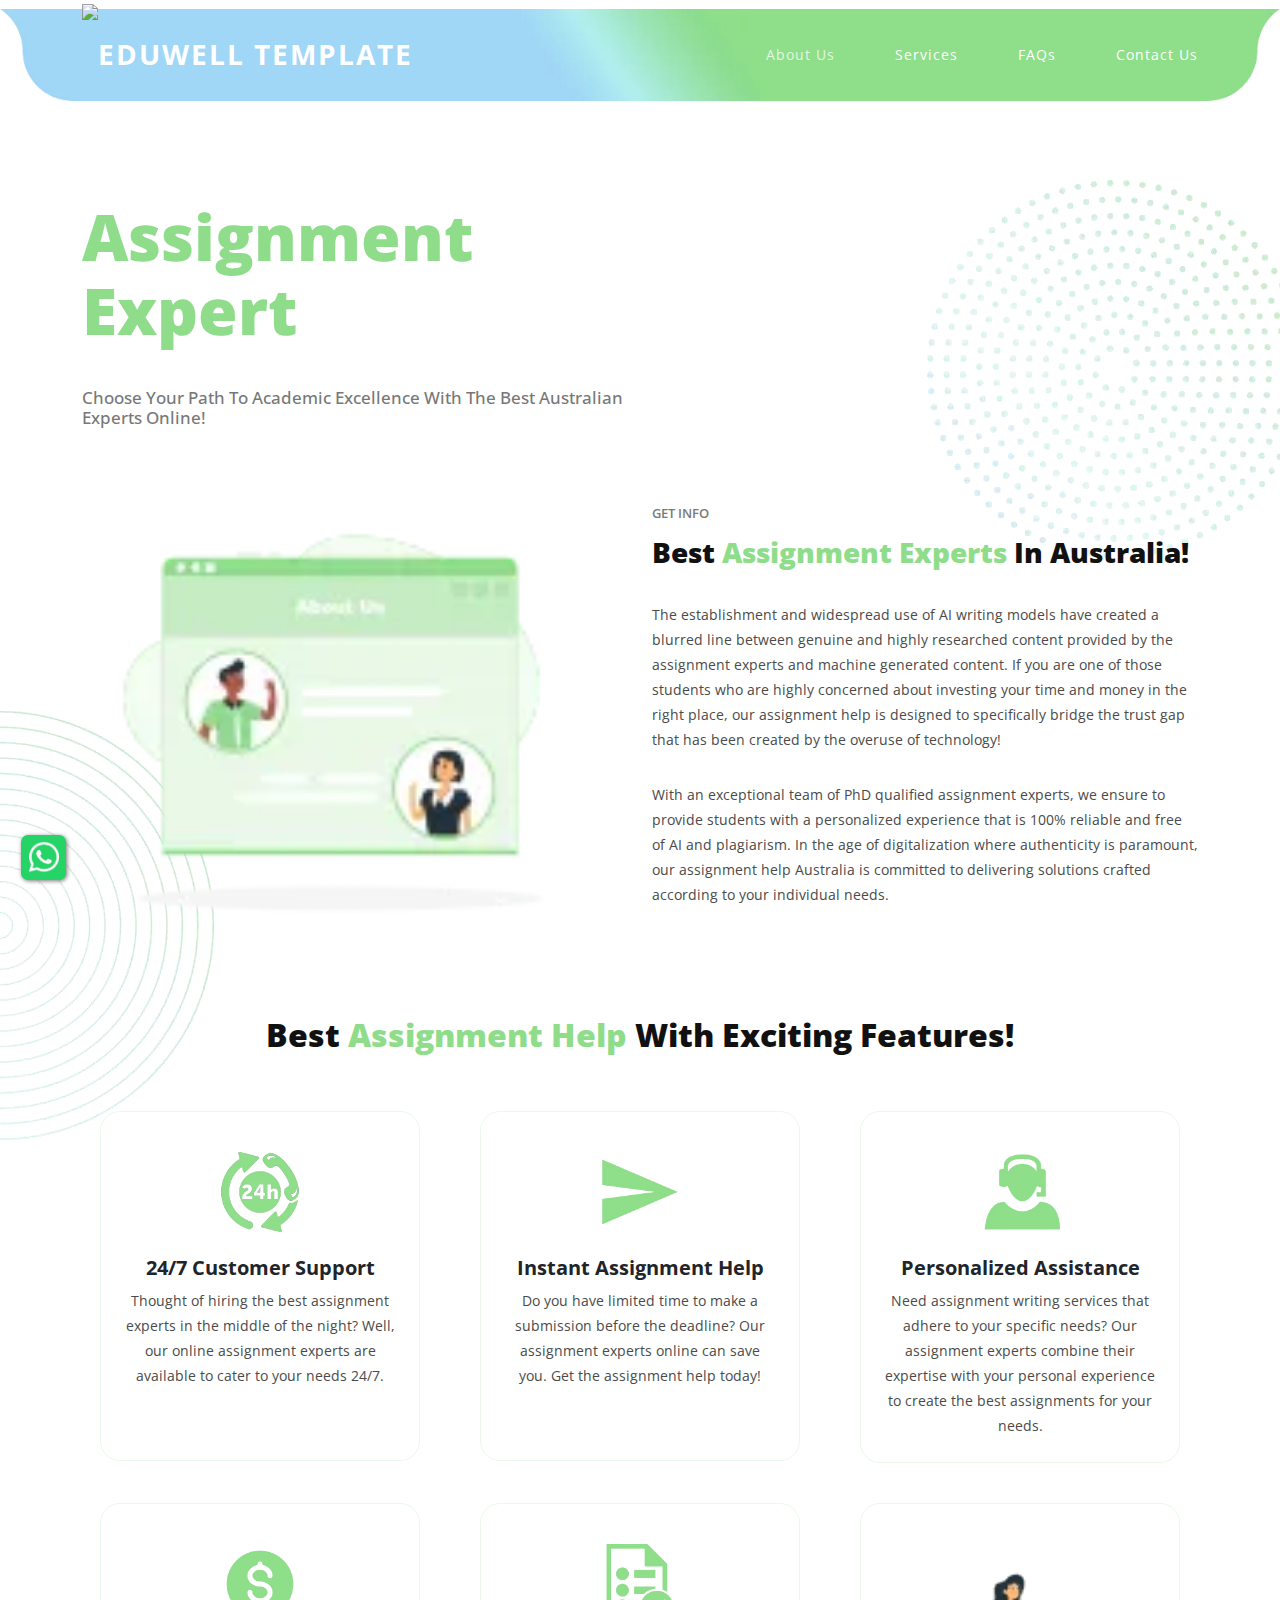
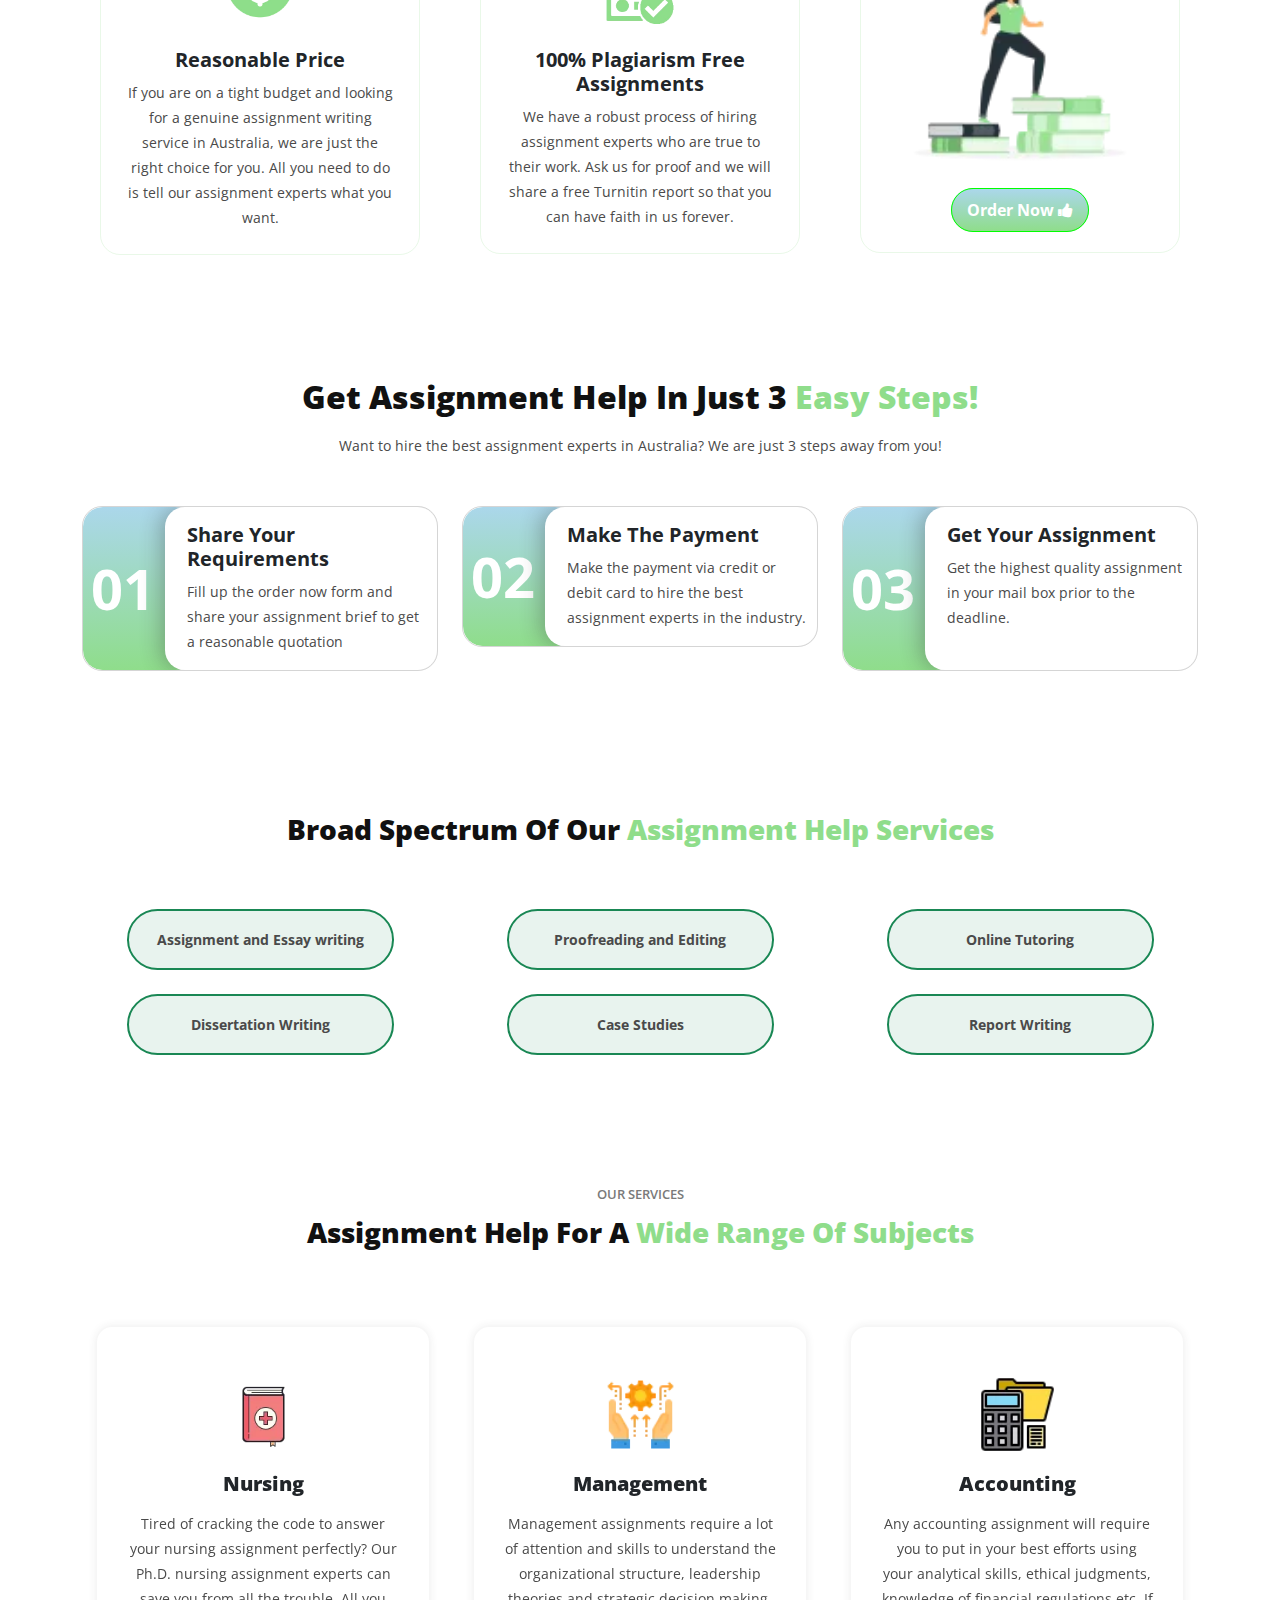
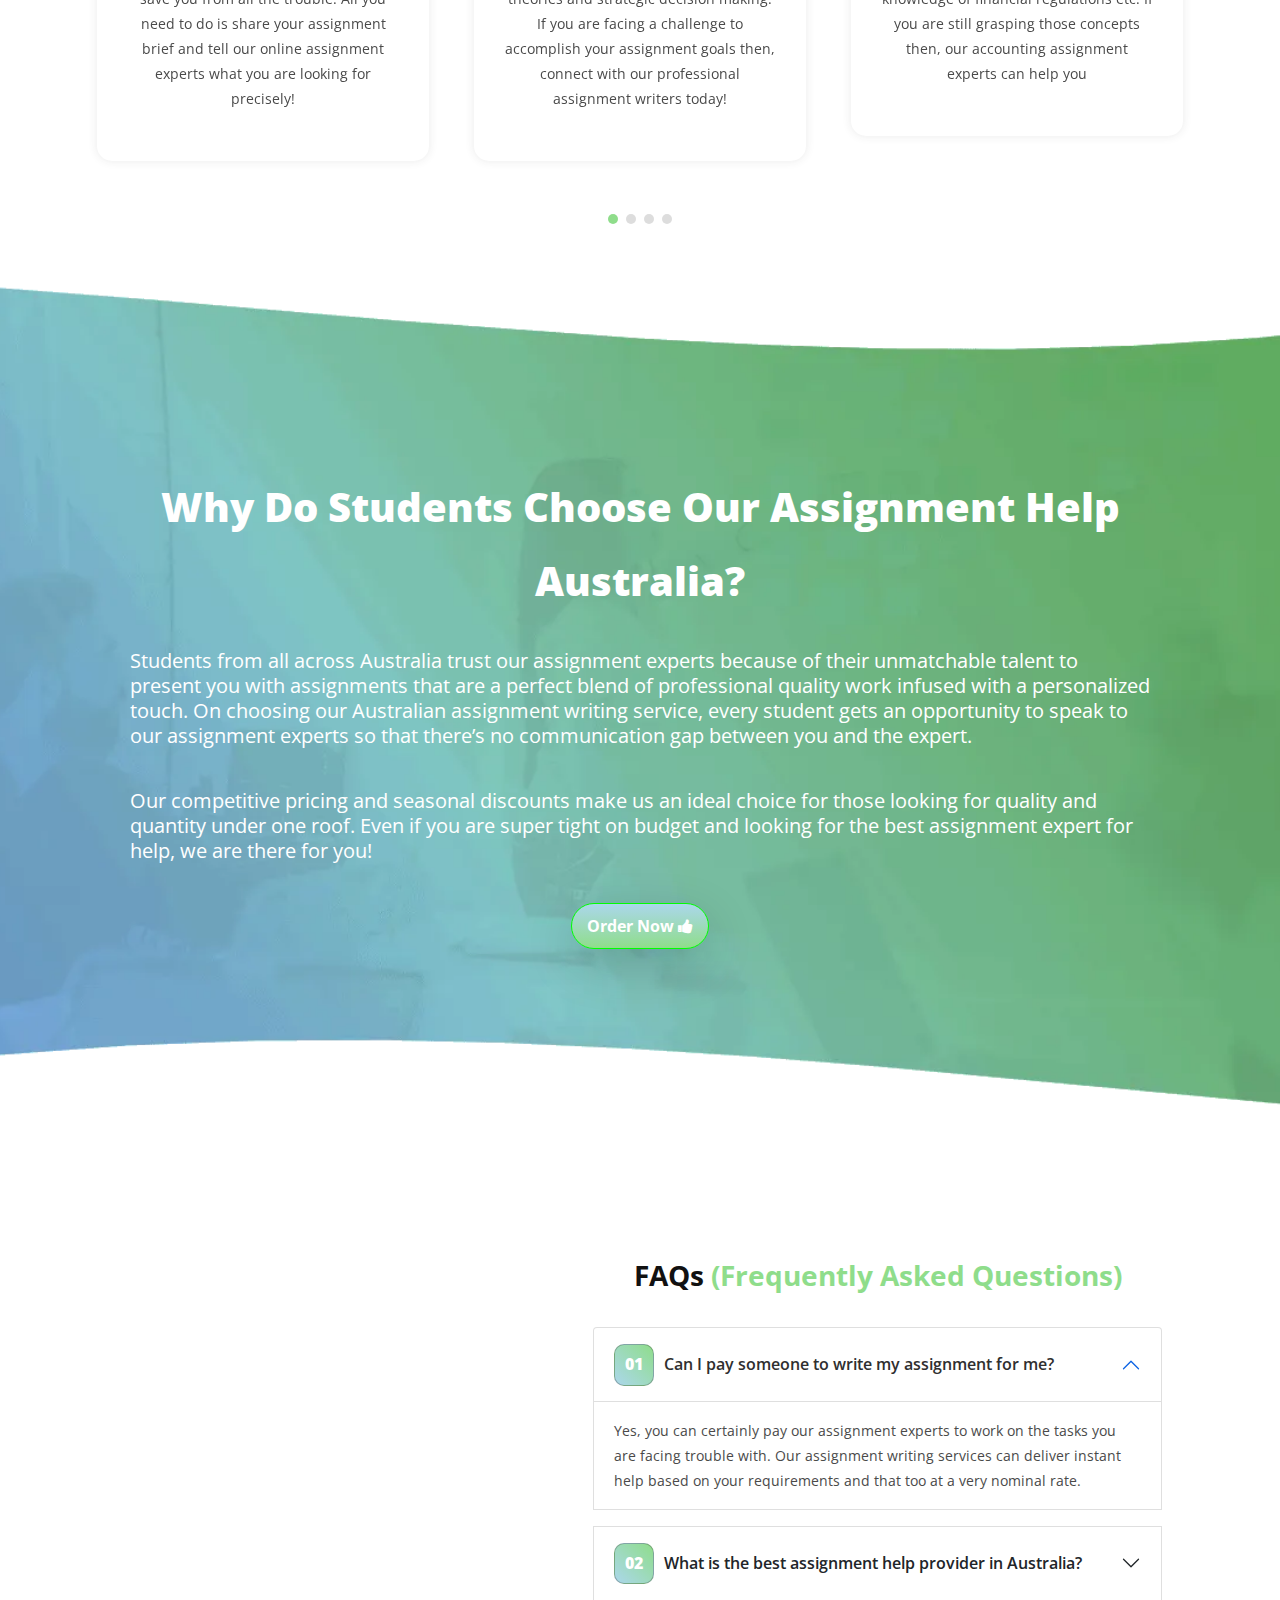
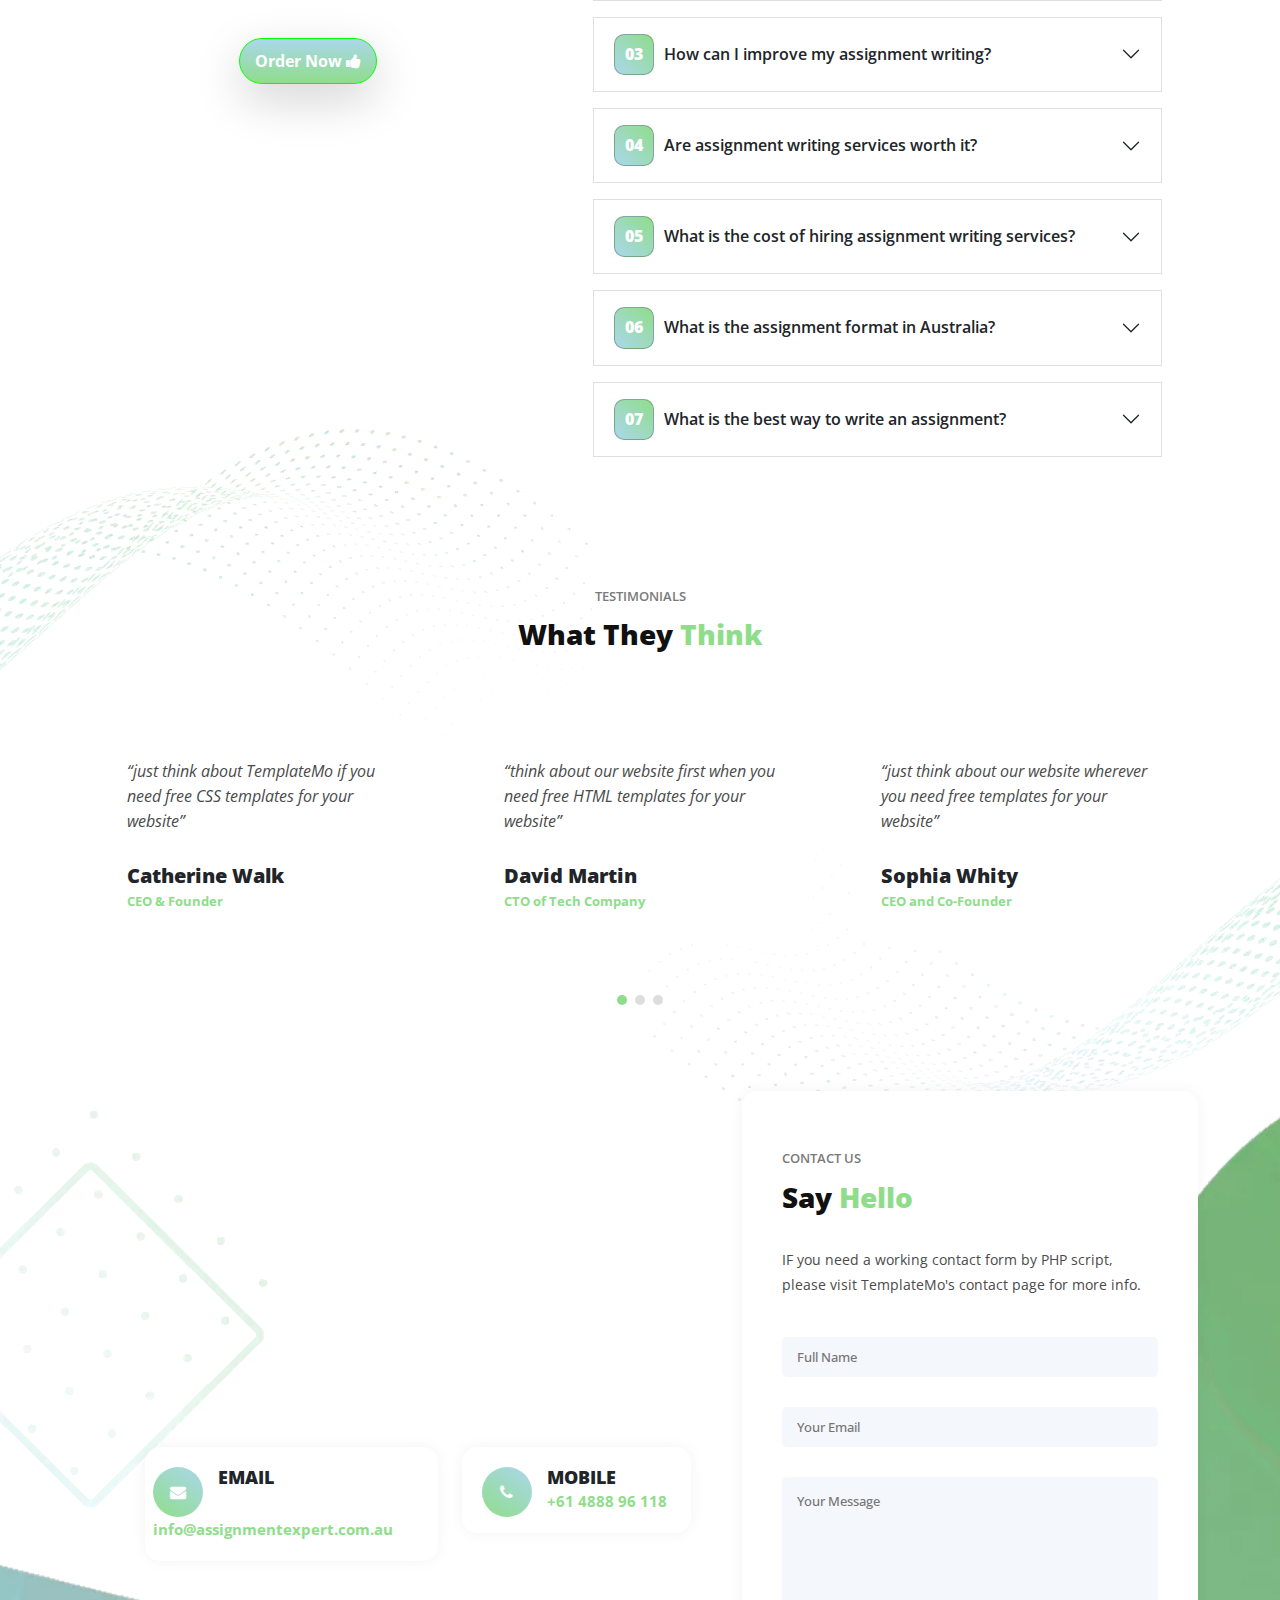
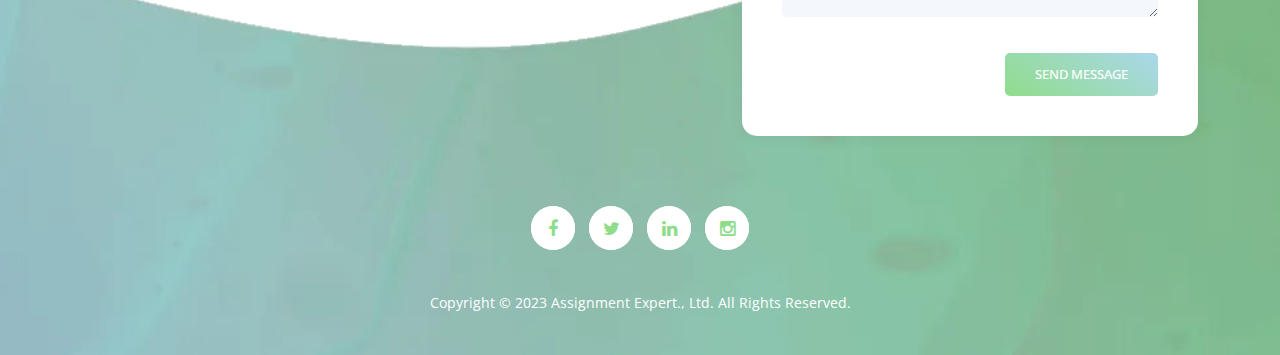
==== commit 4abc04e4: "Images convert to webp" ====
--- a/index.html
+++ b/index.html
@@ -87,7 +87,7 @@
       <div class="row">
         <div class="col-lg-6">
           <div class="left-image">
-            <img src="assets/images/About us page-rafiki (1).svg" alt="img" loading="lazy">
+            <img src="assets/images/About us page-rafiki (1).webp" alt="img" loading="lazy">
           </div>
         </div>
         <div class="col-lg-6 align-self-center">
@@ -111,42 +111,42 @@
       <div class="row justify-center">
         <div class="col-md-4 col-sm-6 col-12 p-2 mb-4">
           <div class="usp-box mx-auto p-4">
-            <img src="assets/images/24-hours-phone-assistance-service-svgrepo-com.png" class="mt-3" alt="img" loading="lazy">
+            <img src="assets/images/24-hours-phone-assistance-service-svgrepo-com.webp" class="mt-3" alt="img" loading="lazy">
             <h5 class="mt-4 fw-bold">24/7 Customer Support</h5>
             <p class="mt-2">Thought of hiring the best assignment experts in the middle of the night? Well, our online assignment experts are available to cater to your needs 24/7.</p>
           </div>
         </div>
         <div class="col-md-4 col-sm-6 col-12 p-2 mb-4">
             <div class="usp-box mx-auto p-4">
-              <img src="assets/images/messagesend-svgrepo-com.png" class="mt-3" alt="img" loading="lazy">
+              <img src="assets/images/messagesend-svgrepo-com.webp" class="mt-3" alt="img" loading="lazy">
               <h5 class="mt-4 fw-bold">Instant Assignment Help</h5>
               <p class="mt-2">Do you have limited time to make a submission before the deadline? Our assignment experts online can save you. Get the assignment help today!</p>
             </div>
         </div>
         <div class="col-md-4 col-sm-6 col-12 p-2 mb-4">
           <div class="usp-box mx-auto p-4">
-              <img src="assets/images/customer-support-svgrepo-com.png" class="mt-3" alt="img" loading="lazy">
+              <img src="assets/images/customer-support-svgrepo-com.webp" class="mt-3" alt="img" loading="lazy">
               <h5 class="mt-4 fw-bold">Personalized Assistance</h5>
               <p class="mt-2">Need assignment writing services that adhere to your specific needs? Our assignment experts combine their expertise with your personal experience to create the best assignments for your needs.</p>
             </div>
         </div>
         <div class="col-md-4 col-sm-6 col-12 p-2 mb-4">
             <div class="usp-box mx-auto p-4">
-              <img src="assets/images/dollar-minimalistic-svgrepo-com.png" class="mt-3" alt="img" loading="lazy">
+              <img src="assets/images/dollar-minimalistic-svgrepo-com.webp" class="mt-3" alt="img" loading="lazy">
               <h5 class="mt-4 fw-bold">Reasonable Price</h5>
               <p class="mt-2">If you are on a tight budget and looking for a genuine assignment writing service in Australia, we are just the right choice for you. All you need to do is tell our assignment experts what you want.</p>
             </div>
         </div>
         <div class="col-md-4 col-sm-6 col-12 p-2 mb-4">
             <div class="usp-box mx-auto p-4">
-              <img src="assets/images/list-verification-symbol-svgrepo-com.png" class="mt-3" alt="img" loading="lazy">
+              <img src="assets/images/list-verification-symbol-svgrepo-com.webp" class="mt-3" alt="img" loading="lazy">
               <h5 class="mt-4 fw-bold">100% Plagiarism Free Assignments</h5>
               <p class="mt-2">We have a robust process of hiring assignment experts who are true to their work. Ask us for proof and we will share a free Turnitin report so that you can have faith in us forever.</p>
             </div>
         </div>
         <div class="col-md-4 col-sm-6 col-12 p-2 mb-4">
           <div class="usp-box mx-auto p-4">
-            <img src="assets/images/Learning-rafiki.svg" style="width:100%!important" class="" alt="img" loading="lazy">
+            <img src="assets/images/Learning-rafiki.webp" style="width:100%!important" class="" alt="img" loading="lazy">
             <div class="">
               <a href="order-now.html" class="cta-button">Order Now <i class="fa fa-thumbs-up"></i></a>
             </div>
@@ -258,7 +258,7 @@
             <div class="item">
               <div class="service-item">
                 <div class="icon">
-                  <img src="assets/images/nursing.png" alt="img" loading="lazy">
+                  <img src="assets/images/nursing.webp" alt="img" loading="lazy">
                 </div>
                 <h4>Nursing</h4>
                 <p>Tired of cracking the code to answer your nursing assignment perfectly? Our Ph.D. nursing assignment experts can save you from all the trouble. All you need to do is share your assignment brief and tell our online assignment experts what you are looking for precisely!</p>
@@ -267,7 +267,7 @@
             <div class="item">
               <div class="service-item">
                 <div class="icon">
-                  <img src="assets/images/management.png" alt="img" loading="lazy">
+                  <img src="assets/images/management.webp" alt="img" loading="lazy">
                 </div>
                 <h4>Management</h4>
                 <p>Management assignments require a lot of attention and skills to understand the organizational structure, leadership theories and strategic decision making. If you are facing a challenge to accomplish your assignment goals then, connect with our professional assignment writers today!</p>
@@ -276,7 +276,7 @@
             <div class="item">
               <div class="service-item">
                 <div class="icon">
-                  <img src="assets/images/accounting.png" alt="img" loading="lazy">
+                  <img src="assets/images/accounting.webp" alt="img" loading="lazy">
                 </div>
                 <h4>Accounting</h4>
                 <p>Any accounting assignment will require you to put in your best efforts using your analytical skills, ethical judgments, knowledge of financial regulations etc. If you are still grasping those concepts then, our accounting assignment experts can help you</p>
@@ -285,7 +285,7 @@
             <div class="item">
               <div class="service-item">
                 <div class="icon">
-                  <img src="assets/images/nursing.png" alt="img" loading="lazy">
+                  <img src="assets/images/nursing.webp" alt="img" loading="lazy">
                 </div>
                 <h4>Medical Science</h4>
                 <p>Struggling with writers' block and the date of submission is nearby? Reach out to our online assignment experts and find a solution to get profound grades in your medical science assignment.</p>
@@ -294,7 +294,7 @@
             <div class="item">
               <div class="service-item">
                 <div class="icon">
-                  <img src="assets/images/law.png" alt="img" loading="lazy">
+                  <img src="assets/images/law.webp" alt="img" loading="lazy">
                 </div>
                 <h4>Law</h4>
                 <p>Looking for a quality professional for law assignment writing help? Our Ph.D. assignment experts are ready to help you whether you are halfway through your assignment or stuck at comprehending the task brief.</p>
@@ -303,7 +303,7 @@
             <div class="item">
               <div class="service-item">
                 <div class="icon">
-                  <img src="assets/images/economics.png" alt="img" loading="lazy">
+                  <img src="assets/images/economics.webp" alt="img" loading="lazy">
                 </div>
                 <h4>Economics</h4>
                 <p>Love the calculations part of economics but hate the theoretical side of the assignments. Our experienced economics assignment experts can cater to all your needs and deliver a well-researched and well-structured assignment just according to your needs before the deadline!</p>
@@ -312,7 +312,7 @@
             <div class="item">
               <div class="service-item">
                 <div class="icon">
-                  <img src="assets/images/service-icon-03.png" alt="img" loading="lazy">
+                  <img src="assets/images/service-icon-03.webp" alt="img" loading="lazy">
                 </div>
                 <h4>Mathematics</h4>
                 <p>Stuck with mathematics calculations that are too hard to crack? Our online assignment writing service can deliver personalized solutions using the methodology you like. All you have to do is talk to our assignment experts and tell them your requirements right away!</p>
@@ -321,7 +321,7 @@
             <div class="item">
               <div class="service-item">
                 <div class="icon">
-                  <img src="assets/images/physics.png" alt="img" loading="lazy">
+                  <img src="assets/images/physics.webp" alt="img" loading="lazy">
                 </div>
                 <h4>Physics</h4>
                 <p>Advanced level physics assignments can be highly daunting. If you are struggling too much and looking for a professional assignment writing service to rescue you from failing then, look no further! You have found just the right destination for professional assignment solutions in Australia.</p>
@@ -330,7 +330,7 @@
             <div class="item">
               <div class="service-item">
                 <div class="icon">
-                  <img src="assets/images/psycology.png" alt="img" loading="lazy">
+                  <img src="assets/images/psycology.webp" alt="img" loading="lazy">
                 </div>
                 <h4>Psychology</h4>
                 <p>Working on psychological assignments requires a lot of critical thinking along with the careful analysis of cognitive functioning in a human. With the help of our professional assignment writing help, you can deliver excellent quality assignments and get the dreads you desire without doing the hard work!</p>
@@ -339,7 +339,7 @@
             <div class="item">
               <div class="service-item">
                 <div class="icon">
-                  <img src="assets/images/it.png" alt="img" loading="lazy">
+                  <img src="assets/images/it.webp" alt="img" loading="lazy">
                 </div>
                 <h4>IT</h4>
                 <p>Working on technical subjects can be daunting and time consuming. If you are facing a hard time working on your IT assignments then, all you have to do is speak to our experts. Our IT assignment experts will be here at your disposal!</p>
@@ -476,7 +476,7 @@
     <div class="container">
       <div class="row">
         <div class="col-lg-5 my-auto">
-          <img src="assets/images/medium-shot-woman-posing-with-question-marks.png" alt="img" loading="lazy">
+          <img src="assets/images/medium-shot-woman-posing-with-question-marks.webp" alt="img" loading="lazy">
           <div class="w-100 my-5 d-flex justify-content-center">
             <a href="order-now.html" class="cta-button shadow-lg">Order Now <i class="fa fa-thumbs-up"></i></a>
           </div>
@@ -613,49 +613,49 @@
               <p>“just think about TemplateMo if you need free CSS templates for your website”</p>
                 <h4>Catherine Walk</h4>
                 <span>CEO &amp; Founder</span>
-                <img src="assets/images/quote.png" alt="img" loading="lazy">
+                <img src="assets/images/quote.webp" alt="img" loading="lazy">
             </div>
             <div class="item">
               <p>“think about our website first when you need free HTML templates for your website”</p>
                 <h4>David Martin</h4>
                 <span>CTO of Tech Company</span>
-                <img src="assets/images/quote.png" alt="img" loading="lazy">
+                <img src="assets/images/quote.webp" alt="img" loading="lazy">
             </div>
             <div class="item">
               <p>“just think about our website wherever you need free templates for your website”</p>
                 <h4>Sophia Whity</h4>
                 <span>CEO and Co-Founder</span>
-                <img src="assets/images/quote.png" alt="img" loading="lazy">
+                <img src="assets/images/quote.webp" alt="img" loading="lazy">
             </div>
             <div class="item">
               <p>“Praesent accumsan condimentum arcu, id porttitor est semper nec. Nunc diam lorem.”</p>
                 <h4>Helen Shiny</h4>
                 <span>Tech Officer</span>
-                <img src="assets/images/quote.png" alt="img" loading="lazy">
+                <img src="assets/images/quote.webp" alt="img" loading="lazy">
             </div>
             <div class="item">
               <p>“Praesent accumsan condimentum arcu, id porttitor est semper nec. Nunc diam lorem.”</p>
                 <h4>George Soft</h4>
                 <span>Gadget Reviewer</span>
-                <img src="assets/images/quote.png" alt="img" loading="lazy">
+                <img src="assets/images/quote.webp" alt="img" loading="lazy">
             </div>
             <div class="item">
               <p>“Praesent accumsan condimentum arcu, id porttitor est semper nec. Nunc diam lorem.”</p>
                 <h4>Andrew Hall</h4>
                 <span>Marketing Manager</span>
-                <img src="assets/images/quote.png" alt="img" loading="lazy">
+                <img src="assets/images/quote.webp" alt="img" loading="lazy">
             </div>
             <div class="item">
               <p>“Praesent accumsan condimentum arcu, id porttitor est semper nec. Nunc diam lorem.”</p>
                 <h4>Maxi Power</h4>
                 <span>Fashion Designer</span>
-                <img src="assets/images/quote.png" alt="img" loading="lazy">
+                <img src="assets/images/quote.webp" alt="img" loading="lazy">
             </div>
             <div class="item">
               <p>“Praesent accumsan condimentum arcu, id porttitor est semper nec. Nunc diam lorem.”</p>
                 <h4>Olivia Too</h4>
                 <span>Creative Designer</span>
-                <img src="assets/images/quote.png" alt="img" loading="lazy">
+                <img src="assets/images/quote.webp" alt="img" loading="lazy">
             </div>
           </div>
         </div>
@@ -746,7 +746,7 @@
 
   <div class="whatsAppCTAWrp wbox">
     <p> <a href="javascript:void(0);" onclick="gtag_report_conversion();">
-            <span class="whtIcon"><img src="./assets/images/whatsapp-brands (1).svg" alt="TAFE help whatsapp"></span> <span class="whatsAppText"><strong>Tap to
+            <span class="whtIcon"><img src="./assets/images/whatsapp-brands (1).webp" alt="TAFE help whatsapp"></span> <span class="whatsAppText"><strong>Tap to
                     Chat</strong><small>Get TAFE Assignment Help</small></span></a>
     </p>
 </div>
--- a/assets/css/templatemo-eduwell-style.css
+++ b/assets/css/templatemo-eduwell-style.css
@@ -257,7 +257,7 @@
 }
 
 .header-area {
-  background-image: url(../images/header-bg.png);
+  background-image: url(../images/header-bg.webp);
   background-size: contain;
   background-repeat: no-repeat;
   background-position: center;
@@ -691,7 +691,7 @@
 
 .main-banner .right-image::after {
   position: absolute;
-  background-image: url(../images/banner-right-dec.png);
+  background-image: url(../images/banner-right-dec.webp);
   width: 378px;
   height: 378px;
   content: '';
@@ -701,7 +701,7 @@
 
 .main-banner .header-text::after {
   position: absolute;
-  background-image: url(../images/banner-left-dec.png);
+  background-image: url(../images/banner-left-dec.webp);
   width: 214px;
   height: 429px;
   content: '';
@@ -811,7 +811,7 @@
 section.our-courses:before {
   position: absolute;
   content: '';
-  background-image: url(../images/our-courses-left-dec.png);
+  background-image: url(../images/our-courses-left-dec.webp);
   left: 45px;
   top: -140px;
   width: 291px;
@@ -822,7 +822,7 @@
 section.our-courses:after {
   position: absolute;
   content: '';
-  background-image: url(../images/our-courses-right-dec.png);
+  background-image: url(../images/our-courses-right-dec.webp);
   right: 45px;
   top: -140px;
   width: 291px;
@@ -966,7 +966,7 @@
 */
 
 section.simple-cta {
-  background-image: url(../images/cta-bg.png);
+  background-image: url(../images/cta-bg.webp);
   background-repeat: no-repeat;
   background-position: center center;
   background-size: cover;
@@ -1011,7 +1011,7 @@
 section.testimonials:before {
   position: absolute;
   content: '';
-  background-image: url(../images/testimonials-left-dec.png);
+  background-image: url(../images/testimonials-left-dec.webp);
   left: 0px;
   top: -140px;
   width: 593px;
@@ -1022,7 +1022,7 @@
 section.testimonials:after {
   position: absolute;
   content: '';
-  background-image: url(../images/testimonials-right-dec.png);
+  background-image: url(../images/testimonials-right-dec.webp);
   right: 0px;
   bottom: -140px;
   width: 632px;
@@ -1096,7 +1096,7 @@
 */
 
 section.contact-us {
-  background-image: url(../images/footer-bg.png);
+  background-image: url(../images/footer-bg.webp);
   background-position: center center;
   background-repeat: no-repeat;
   background-size: cover;
@@ -1115,7 +1115,7 @@
 section.contact-us:after {
   position: absolute;
   content: '';
-  background-image: url(../images/footer-left-dec.png);
+  background-image: url(../images/footer-left-dec.webp);
   left: 0px;
   top: 60px;
   width: 267px;
@@ -1353,7 +1353,7 @@
 section.our-team:before {
   position: absolute;
   content: '';
-  background-image: url(../images/our-courses-left-dec.png);
+  background-image: url(../images/our-courses-left-dec.webp);
   left: 45px;
   top: -140px;
   width: 291px;
@@ -1364,7 +1364,7 @@
 section.our-team:after {
   position: absolute;
   content: '';
-  background-image: url(../images/our-courses-right-dec.png);
+  background-image: url(../images/our-courses-right-dec.webp);
   right: 45px;
   top: -140px;
   width: 291px;
@@ -1590,7 +1590,7 @@
 section.featured-product:before {
   position: absolute;
   content: '';
-  background-image: url(../images/testimonials-left-dec.png);
+  background-image: url(../images/testimonials-left-dec.webp);
   left: 0px;
   top: -140px;
   width: 593px;
@@ -1601,7 +1601,7 @@
 section.featured-product:after {
   position: absolute;
   content: '';
-  background-image: url(../images/testimonials-right-dec.png);
+  background-image: url(../images/testimonials-right-dec.webp);
   right: 0px;
   bottom: -140px;
   width: 632px;
--- a/assets/css/customcss.css
+++ b/assets/css/customcss.css
@@ -85,7 +85,7 @@
 
 #order-page{
     min-height: 100vh;
-    background-image: url("../images/testimonials-left-dec.png"),url("../images/banner-right-dec.png");
+    background-image: url("../images/testimonials-left-dec.webp"),url("../images/banner-right-dec.webp");
     background-position: left,right;
     background-repeat: no-repeat;
 }
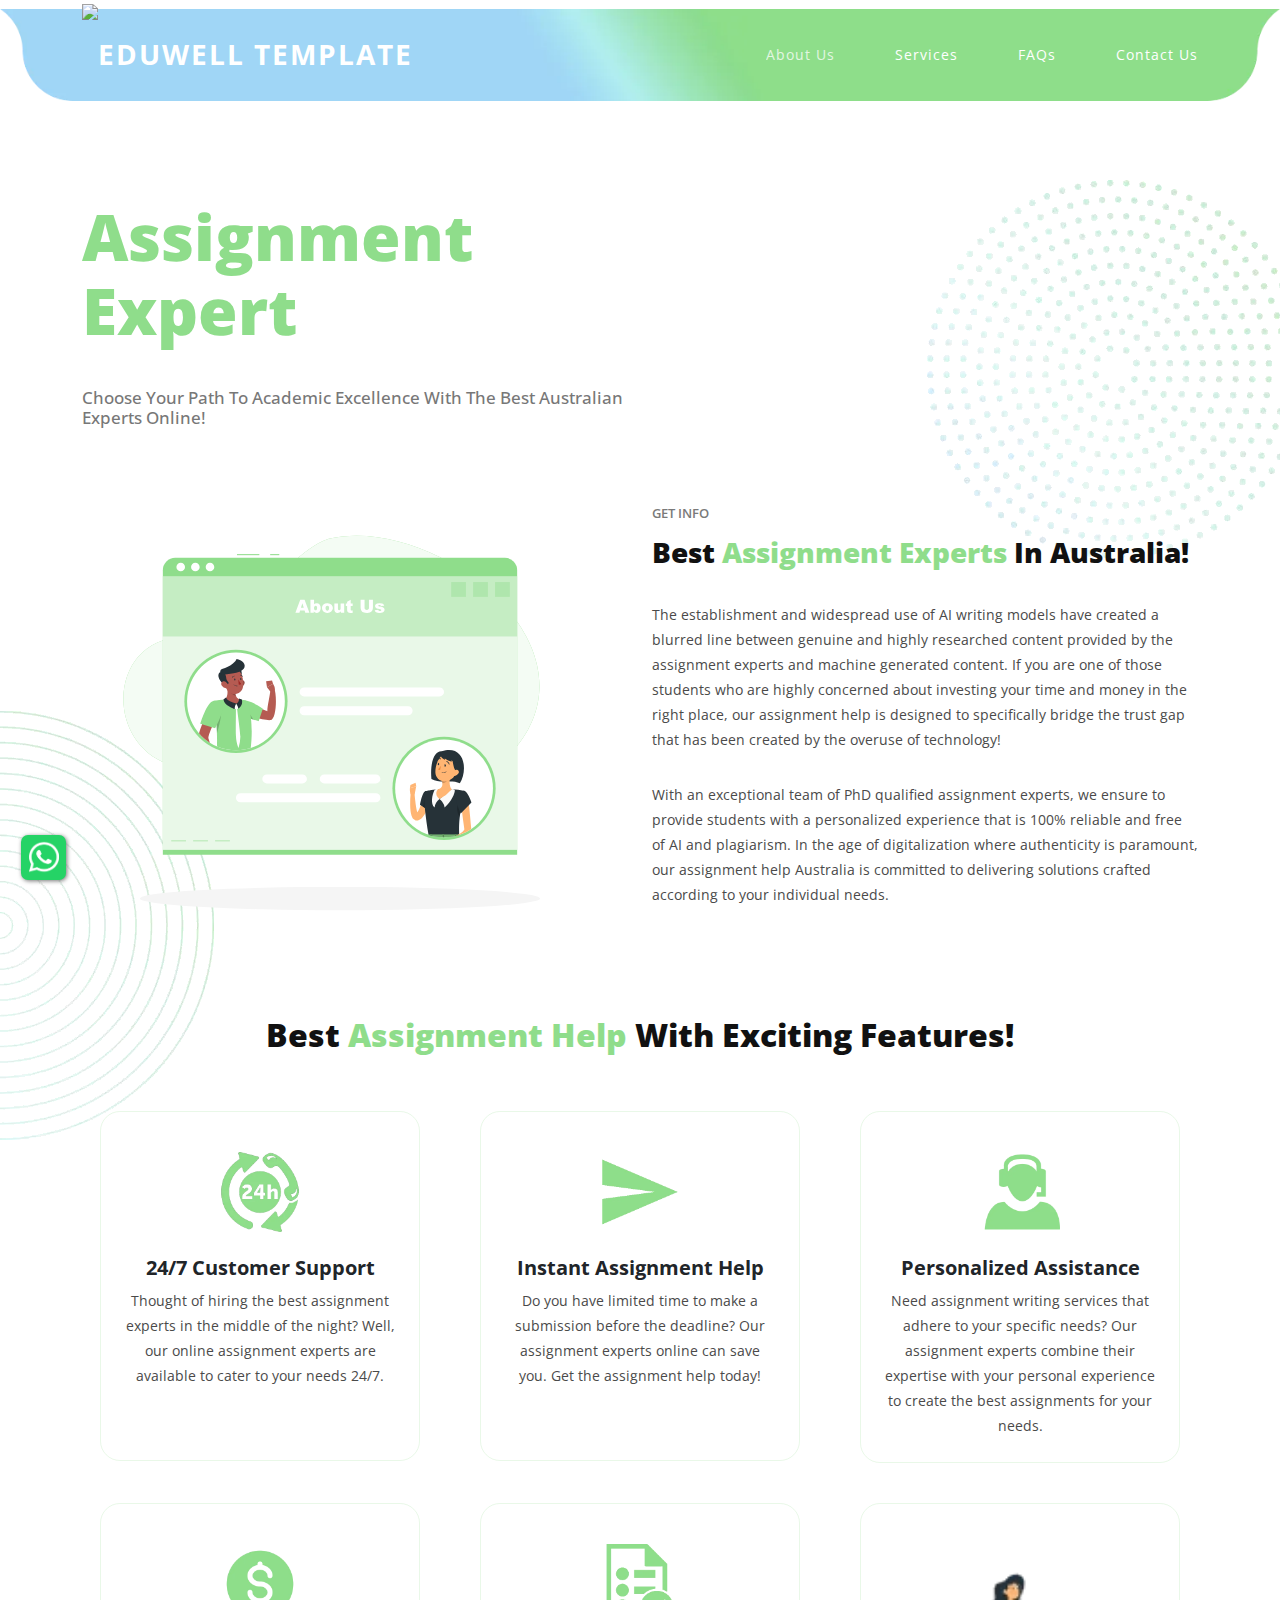
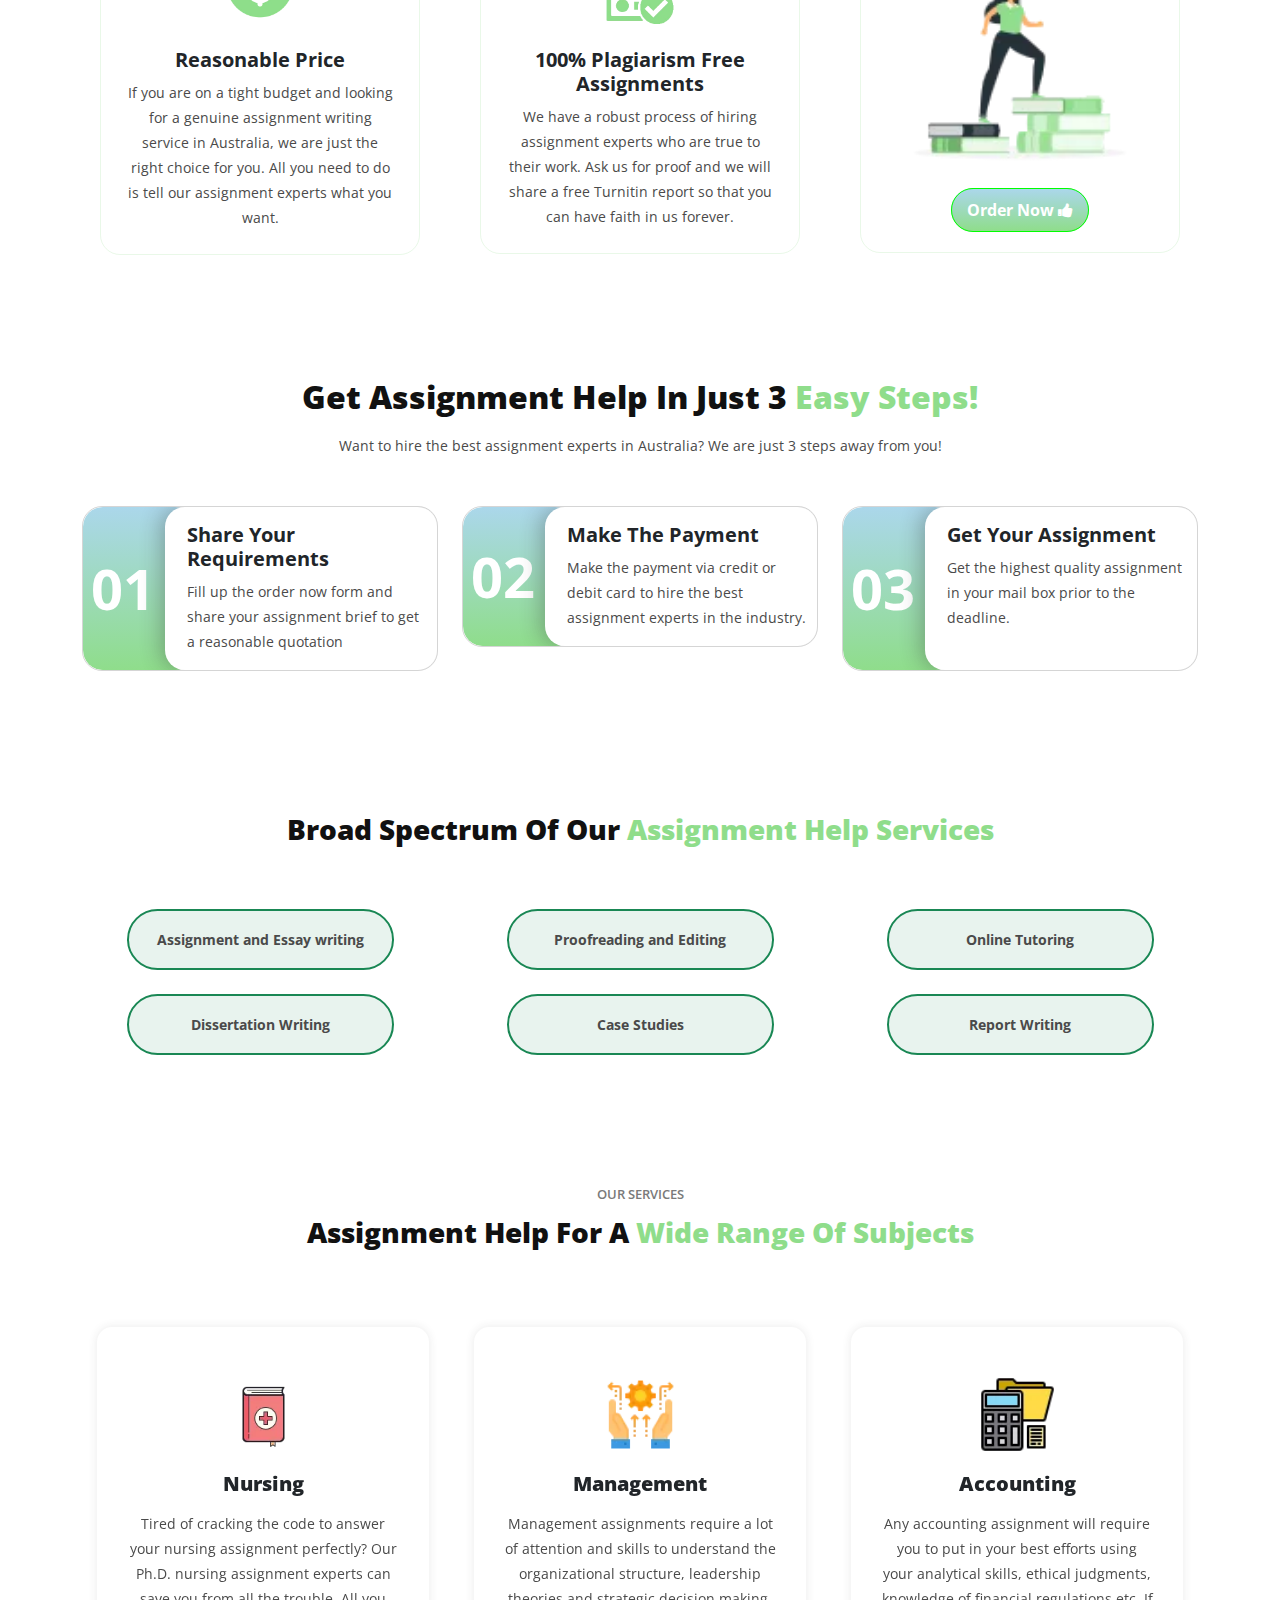
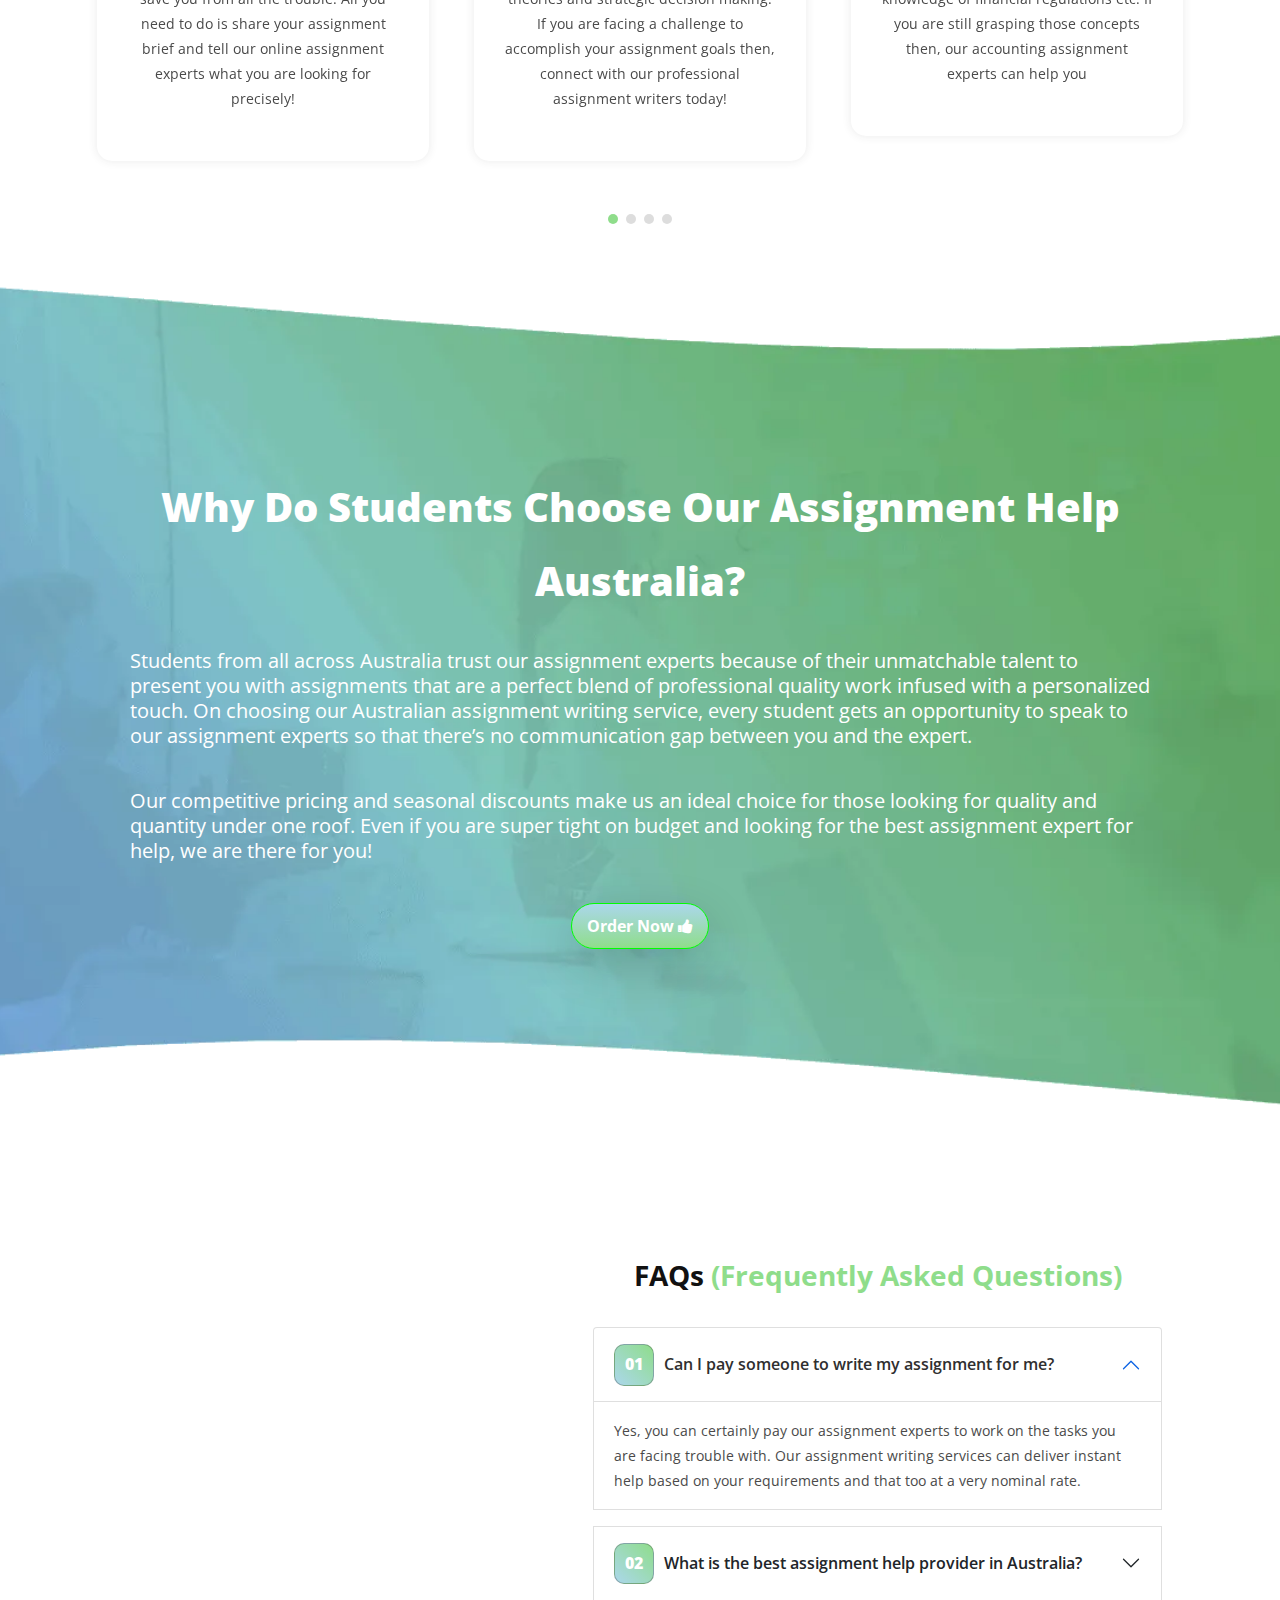
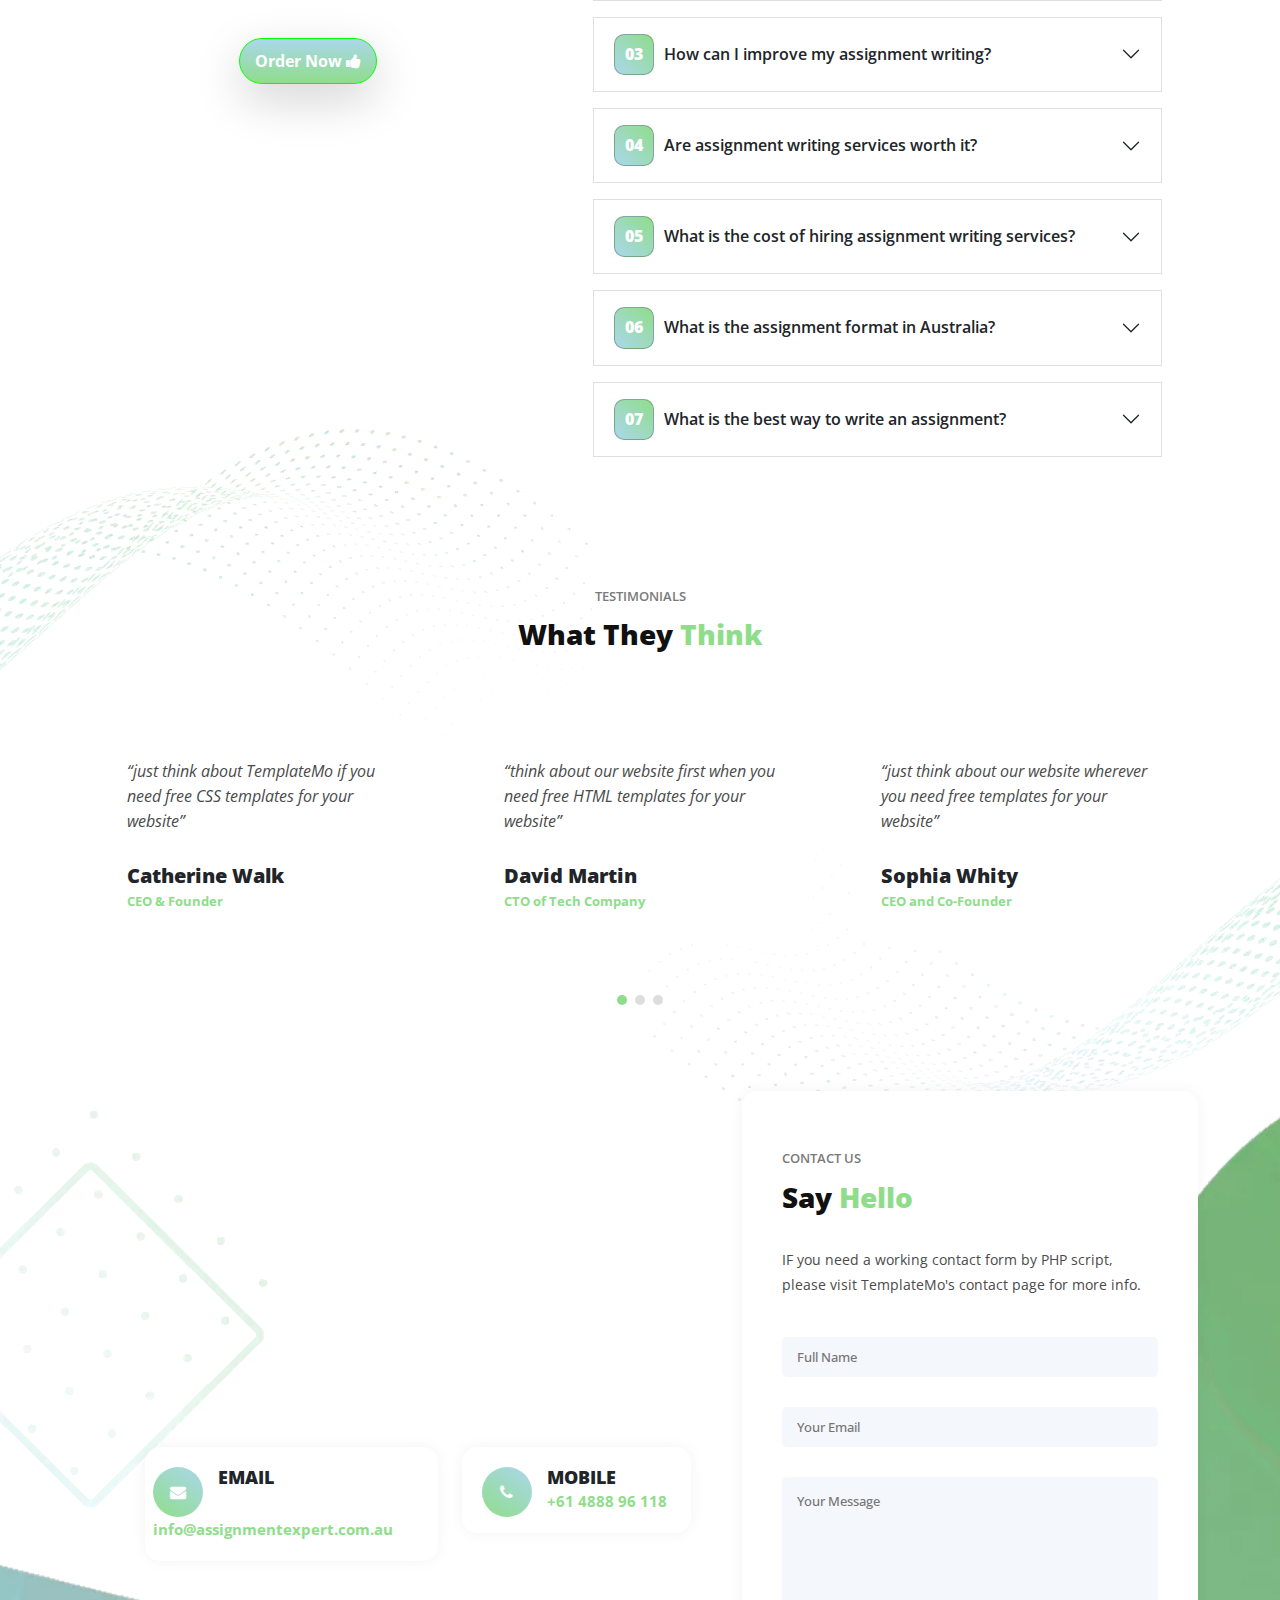
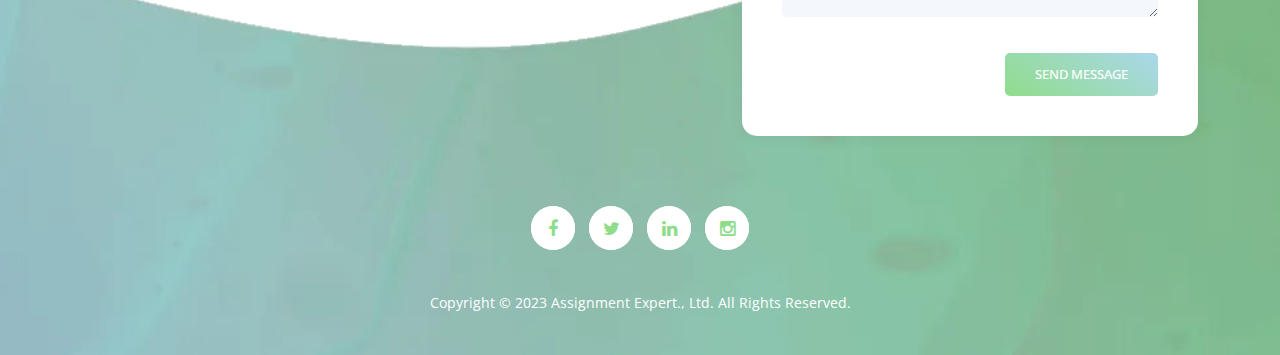
==== commit 58c5a79e: "About us pic changed" ====
--- a/index.html
+++ b/index.html
@@ -87,7 +87,7 @@
       <div class="row">
         <div class="col-lg-6">
           <div class="left-image">
-            <img src="assets/images/About us page-rafiki (1).webp" alt="img" loading="lazy">
+            <img src="assets/images/About us page-rafiki (1).svg" alt="img" loading="lazy">
           </div>
         </div>
         <div class="col-lg-6 align-self-center">
